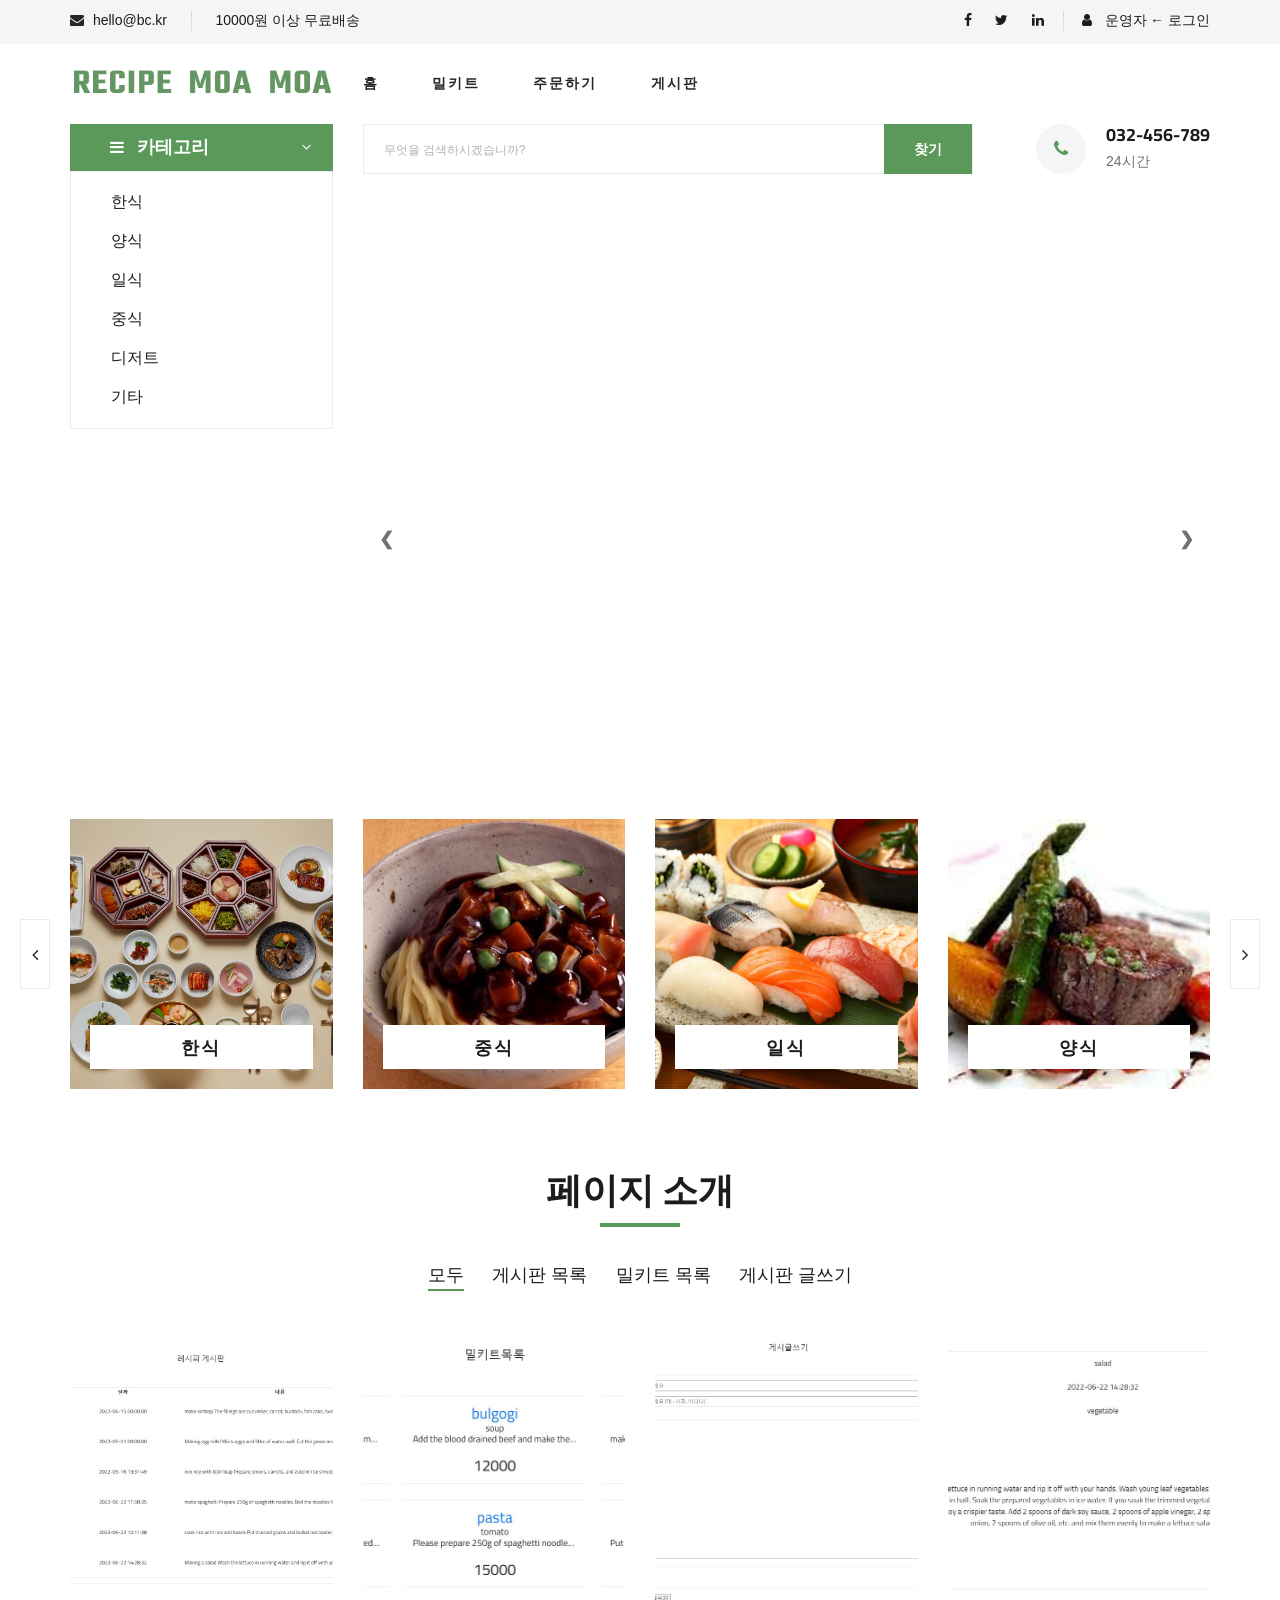
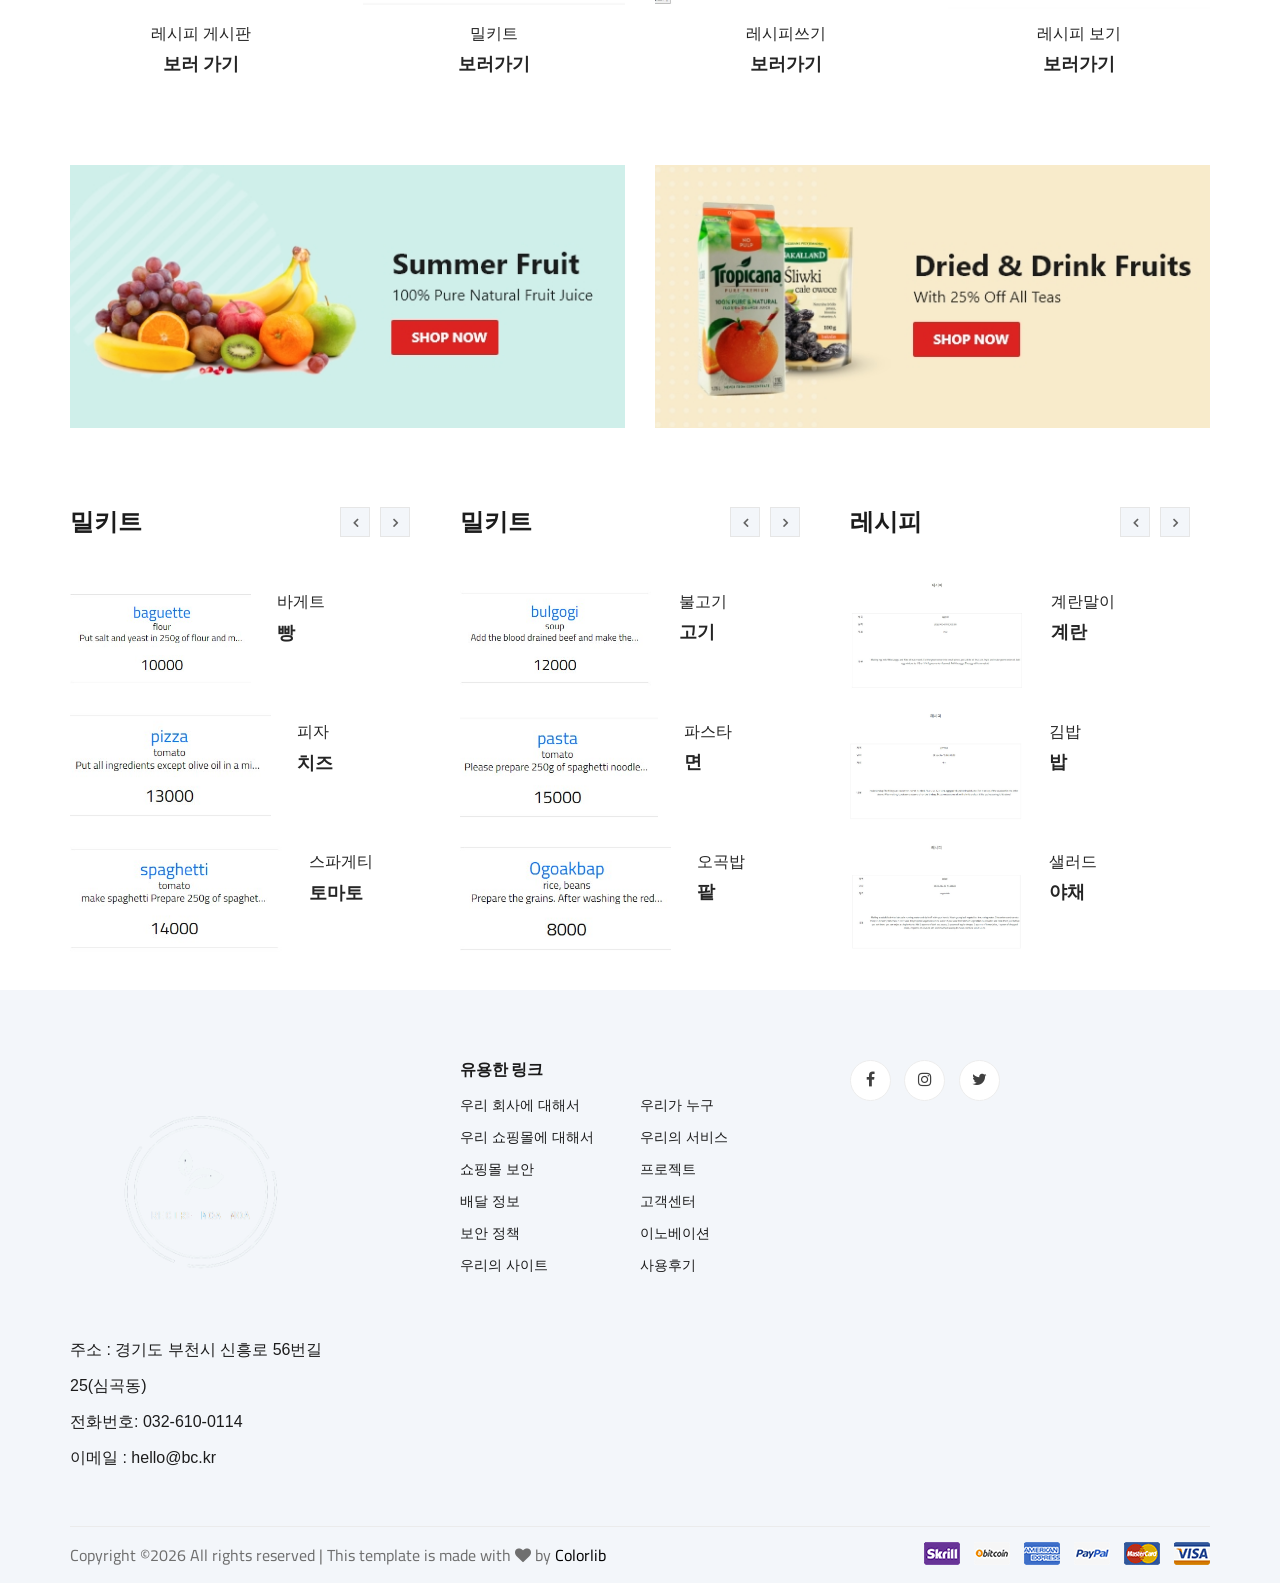
==== jiyeon/Backend/WebContent/moamoa/mainpage/index.html @ 2a03d455 "jiyeon file 기본 파일 올리기" ====
<!DOCTYPE html>
<html lang="zxx">
    <head>
        <meta charset="utf-8">
        <meta name="description" content="Ogani Template">
        <meta name="keywords" content="Ogani, unica, creative, html">
        <meta name="viewport" content="width=device-width, initial-scale=1.0">
        <meta http-equiv="X-UA-Compatible" content="ie=edge">
        <title>RECIPE MOA MOA</title>

        <!-- Google Font -->
        <link
            href="https://fonts.googleapis.com/css2?family=Cairo:wght@200;300;400;600;900&display=swap"
            rel="stylesheet">

        <!-- Css Styles -->
        <link rel="stylesheet" href="../css/bootstrap.min.css" type="text/css">
        <link rel="stylesheet" href="../css/font-awesome.min.css" type="text/css">
        <link rel="stylesheet" href="../css/elegant-icons.css" type="text/css">
        <link rel="stylesheet" href="../css/nice-select.css" type="text/css">
        <link rel="stylesheet" href="../css/jquery-ui.min.css" type="text/css">
        <link rel="stylesheet" href="../css/" type="text/css">
        <link rel="stylesheet" href="../css/slicknav.min.css" type="text/css">
        <link rel="stylesheet" href="../css/style.css" type="text/css">
        <!--로그인 팝업창 관련 css, jquery 코드-->
        <link rel="stylesheet" href="../css/inquire/inquire_style.css" type="text/css">
        <link rel="stylesheet" href="./css/inquire/inquire_default.css" type="text/css">
        <!--로그인 팝업창 div 코드 css 파일-->
        <link rel="stylesheet" href="../css/login_signup/logindiv_default2.css" type="text/css">
        <link rel="stylesheet" href="../css/login_signup/logindiv_style2.css" type="text/css">
        <link rel="stylesheet" href="../css/slide.css">
        <script src="https://code.jquery.com/jquery-3.3.1.min.js"></script>
        <script type>
$(document).ready(function(){
	
	$(".open").on('click',function(){
		$(".popup").show();
		$(".dim").show();
	});
	$(".popup .close").on('click',function(){
		$(this).parent().hide();
		$(".dim").hide();
	});
});
</script>
    </head>

    <body>
        <!-- Page Preloder -->
        <div id="preloder">
            <div class="loader"></div>
        </div>

        <!-- Header Section Begin -->
        <header class="header">
            <div class="header__top">
                <div class="container">
                    <div class="row">
                        <div class="col-lg-6 col-md-6">
                            <div class="header__top__left">
                                <ul>
                                    <li>
                                        <i class="fa fa-envelope"></i>
                                        hello@bc.kr</li>
                                    <li>10000원 이상 무료배송</li>
                                </ul>
                            </div>
                        </div>
                        <div class="col-lg-6 col-md-6">
                            <div class="header__top__right">
                                <div class="header__top__right__social">
                                    <a href="#">
                                        <i class="fa fa-facebook"></i>
                                    </a>
                                    <a href="#">
                                        <i class="fa fa-twitter"></i>
                                    </a>
                                    <a href="#">
                                        <i class="fa fa-linkedin"></i>
                                    </a>
                                </div>
                                <div class="header__top__right__auth" class="open">
                                    <a href="#a" class="open">
                                        <i class="fa fa-user"></i>
                                        </a>
                                </div>
                                <div class="header__top__right__auth">
                                    <a href="#a" class="open">
                                        </a>
                                </div>
                                <div class="header__top__right__auth">
                                    <a href="#a" class="open">
                                        운영자</a>
                                </div>
                                <div class="header__top__right__auth">
                                    <a>
                                        ← 로그인</a> <!--이민영- 로그인하는 곳인 것을 알 수 있게 화살표 추가-->
                                </div>
                                
                            </div>
                        </div>
                    </div>
                </div>
            </div>

            <!--이민영: 로그인 팝업창 div 코드 작성-->
            <div class="popup">
                <body>
                    <section class="login">
                      <h2>운영자 접속</h2>
                        <br>
                        <h5>운영자로 접속하시겠습니까?</h5>
                        <br>
                        <li><button onclick="location.href='../jsp/contract.jsp';">운영자 접속</button></li>
                      </div>
                    </section>
                  </body>
            </div>
            <div class="dim"></div>

					<!--<ul>
                        <li><input type="text" placeholder="아이디" title="아이디입력"></li>
                        <li><input type="password" placeholder="비밀번호" title="비밀번호입력"></li>
                        <li><input type="checkbox" id="chk_id"><label for="chk_id">아이디저장</label></li>
                        <li><button>로그인</button></li>
                      </ul>
                      <div>
                        <ul>
						<li><a href="">회원가입</a></li>
                        <li><a href="">아이디 찾기</a></li>
                        <li><a href="">비밀번호 찾기</a></li> -->
				<!--  <li><a href="../jsp/contract.jsp" style="font-size: 20px; ">관리자 접속</a></li> -->
				<!-- <input type="button" value="관리자접속" onClick="'location.href='../jsp/contract.jsp'"/> -->
				<!--  <a href="">비회원 주문조회</a> -->
				
            <div class="container">
                <div class="row">
                    <div class="col-lg-3">
                        <div class="header__logo">
                            <a href=""><img src="../img/logo2.png" alt="" height="50px" width="500px"></a>
                        </div>
                    </div>
                    <div class="col-lg-6">
                        <nav class="header__menu">
                            <ul>
                                <li class="active">
                                    <a href="../mainpage/index.html">홈</a>
                                </li>
                                <li>
                                    <!-- <a href="../indcompage/shop_grid.html">밀키트</a> -->
                                    <a href="../jsp/products.jsp">밀키트</a>
                                </li>
                                <li>
                                    <!-- <a href="../indcompage/order.html">주문하기</a> -->
                                    <a href="../jsp/cart.jsp">주문하기</a>
                                </li>
                                <li>
                                    <a href="../jsp/post_list.jsp">게시판</a>
                                    <ul class="header__menu__dropdown">
                                        <li>
                                            <a href="../jsp/post_list.jsp">레시피</a>
                                        </li>
                                    </ul>
                                </li>
                              </ul>
                                <!--<li>
                                    <a href="../indcompage/milkit_post_list.html">게시판</a>
                                    <ul class="header__menu__dropdown">
                                        <li>
                                            <a href="../indcompage/milkit_post_list.html">레시피</a>
                                        </li>
                                        <li>
                                            <a href="../indcompage/milkitX_post_list.html">자유</a>
                                        </li>
                                        <li>
                                            <a href="../indcompage/talk_list.html">토크</a>
                                        </li>
                                    </ul>
                                </li>
							<li>
                                    <a href="../indpage/inquire.html">고객센터</a>
                                </li> -->
                           
                        </nav>
                    </div>
                    <div class="col-lg-3">
                        <!-- <div class="header__cart">
                            <ul>
                                <li>
                                    <a href="#">
                                        <i class="fa fa-heart"></i>
                                        <span>1</span></a>
                                </li>
                                <li>
                                    <a href="../indcompage/order.html">
                                        <i class="fa fa-shopping-bag"></i>
                                        <span>3</span></a>
                                </li>
                            </ul>
                            <div class="header__cart__price">총 주문가격 :
                                <span>15000원</span></div>
                        </div> -->
                    </div>
                </div>
                <div class="humberger__open">
                    <i class="fa fa-bars"></i>
                </div>
            </div>
        </header>
        <!-- Header Section End -->

        <!-- Hero Section Begin -->
        <section class="hero">
            <div class="container">
                <div class="row">
                    <div class="col-lg-3">
                        <div class="hero__categories">
                            <div class="hero__categories__all">
                                <i class="fa fa-bars"></i>
                                <span>카테고리</span>
                            </div>
                            <ul>
                                <li>
                                    <a href="../jsp/category.jsp?category_name=korean_food">한식</a>
                                </li>
                                <li>
                                    <a href="../jsp/category.jsp?category_name=western_food">양식</a>
                                </li>
                                <li>
                                    <a href="../jsp/category.jsp?category_name=japanese_food">일식</a>
                                </li>
                                <li>
                                    <a href="../jsp/category.jsp?category_name=chinese_food">중식</a>
                                </li>
                                <li>
                                    <a href="../jsp/category.jsp?category_name=dessert">디저트</a>
                                </li>
                                <li>
                                    <a href="../jsp/category.jsp?category_name=etc">기타</a>
                                </li>
                            </ul>
                        </div>
                    </div>
                    <div class="col-lg-9">
                        <div class="hero__search">
                            <div class="hero__search__form">
                                <form action="../jsp/search.jsp">
                                    <input type="text" name="search_keyword" placeholder="무엇을 검색하시겠습니까?">
                                    <button type="submit" class="site-btn">찾기</button>
                                </form>
                            </div>
                            <div class="hero__search__phone">
                                <div class="hero__search__phone__icon">
                                    <i class="fa fa-phone"></i>
                                </div>
                                <div class="hero__search__phone__text">
                                    <h5>032-456-789</h5>
                                    <span>24시간</span>
                                </div>
                            </div>
                        </div>
                            <div class="slideshow-container">

                                <div class="mySlideDiv fade active">
                                    <img src="../img/banner/banner_ad_1.jpg" alt="">
                                </div>

                                <div class="mySlideDiv fade">
                                    <img src="../img/banner/banner_ad_2.jpg" alt="">
                                </div>

                                <div class="mySlideDiv fade">
                                    <img src="../img/banner/banner_ad_3.jpg" alt="">
                                </div>

                                <a class="prev" onclick="prevSlide()">&#10094;</a>
                                <a class="next" onclick="nextSlide()">&#10095;</a>
                            </div>
                                <!-- <div class="hero__item set-bg" data-setbg="../img/hero/banner.jpg">
                                    <div class="hero__text">
                                        <span>신선한 밀키트</span>
                                        <h2>재료
                                            <br/>100% 유기농</h2>
                                        <p>배달 가능</p>
                                        <a href="#" class="primary-btn">지금 주문하기</a>
                                    </div>  -->
                        </div>
                    </div>
                </div>
            </div>
        </section>
        <!-- Hero Section End -->

        <!-- Categories Section Begin -->
        <section class="categories">
            <div class="container">
                <div class="row">
                    <div class="categories__slider owl-carousel">
                        <div class="col-lg-3">
                            <div class="categories__item set-bg" data-setbg="../img/categories/cat-1.jpg">
                                <h5>
                                    <a href="../jsp/category.jsp?category_name=korean_food">한식</a>
                                </h5>
                            </div>
                        </div>
                        <div class="col-lg-3">
                            <div class="categories__item set-bg" data-setbg="../img/categories/cat-2.jpg">
                                <h5>
                                    <a href="../jsp/category.jsp?category_name=chinese_food">중식</a>
                                </h5>
                            </div>
                        </div>
                        <div class="col-lg-3">
                            <div class="categories__item set-bg" data-setbg="../img/categories/cat-3.jpg">
                                <h5>
                                    <a href="../jsp/category.jsp?category_name=japanese_food">일식</a>
                                </h5>
                            </div>
                        </div>
                        <div class="col-lg-3">
                            <div class="categories__item set-bg" data-setbg="../img/categories/cat-4.jpg">
                                <h5>
                                    <a href="../jsp/category.jsp?category_name=western_food">양식</a>
                                </h5>
                            </div>
                        </div>
                        <div class="col-lg-3">
                            <div class="categories__item set-bg" data-setbg="../img/categories/cat-5.jpg">
                                <h5>
                                    <a href="../jsp/category.jsp?category_name=dessert">디저트</a>
                                </h5>
                            </div>
                        </div>
                    </div>
                </div>
            </div>
        </section>
        <!-- Categories Section End -->

        <!-- Featured Section Begin -->
        <section class="featured spad">
            <div class="container">
                <div class="row">
                    <div class="col-lg-12">
                        <div class="section-title">
                            <h2>페이지 소개</h2>
                        </div>
                        <div class="featured__controls">
                            <ul>
                                <li class="active" data-filter="*">모두</li>
                                <li data-filter=".korean">게시판 목록</li>
                                <li data-filter=".western">밀키트 목록</li>
                                <li data-filter=".chinese">게시판 글쓰기</li>
                                <!-- <li data-filter=".japanese">일식</li>
                                <li data-filter=".dessert">디저트</li> -->
                            </ul>
                        </div>
                    </div>
                </div>
                <div class="row featured__filter">
                    <div class="col-lg-3 col-md-4 col-sm-6 mix korean">
                        <div class="featured__item">
                            <div class="featured__item__pic set-bg" data-setbg="../img/featured/pd-1.jpg">
                                <ul class="featured__item__pic__hover">
                                    <li>
                                        <a href="../jsp/post_list.jsp">
                                            <i class="fa fa-heart"></i>
                                        </a>
                                    </li>
                                    <!-- <li>
                                        <a href="#">
                                            <i class="fa fa-retweet"></i>
                                        </a>
                                    </li>
                                    <li>
                                        <a href="#">
                                            <i class="fa fa-shopping-cart"></i>
                                        </a>
                                    </li> -->
                                </ul>
                            </div>
                            <div class="featured__item__text">
                                <h6>
                                    <a href="../jsp/post_list.jsp">레시피 게시판</a>
                                </h6>
                                <h5>보러 가기</h5>
                            </div>
                        </div>
                    </div>
                    <div class="col-lg-3 col-md-4 col-sm-6 mix western">
                        <div class="featured__item">
                            <div class="featured__item__pic set-bg" data-setbg="../img/featured/pd-2.jpg">
                                <ul class="featured__item__pic__hover">
                                    <li>
                                        <a href="../jsp/products.jsp">
                                            <i class="fa fa-heart"></i>
                                        </a>
                                    </li>
                                    <!-- <li>
                                        <a href="#">
                                            <i class="fa fa-retweet"></i>
                                        </a>
                                    </li>
                                    <li>
                                        <a href="#">
                                            <i class="fa fa-shopping-cart"></i>
                                        </a>
                                    </li> -->
                                </ul>
                            </div>
                            <div class="featured__item__text">
                                <h6>
                                    <a href="../jsp/products.jsp">밀키트</a>
                                </h6>
                                <h5>보러가기</h5>
                            </div>
                        </div>
                    </div>
<!--                     <div class="col-lg-3 col-md-4 col-sm-6 mix dessert">
                        <div class="featured__item">
                            <div class="featured__item__pic set-bg" data-setbg="../img/featured/pd-3.jpg">
                                <ul class="featured__item__pic__hover">
                                    <li>
                                        <a href="#">
                                            <i class="fa fa-heart"></i>
                                        </a>
                                    </li>
                                    <li>
                                        <a href="#">
                                            <i class="fa fa-retweet"></i>
                                        </a>
                                    </li>
                                    <li>
                                        <a href="#">
                                            <i class="fa fa-shopping-cart"></i>
                                        </a>
                                    </li>
                                </ul>
                            </div>
                            <div class="featured__item__text">
                                <h6>
                                    <a href="#">피치레몬에이드</a>
                                </h6>
                                <h5>3500원</h5>
                            </div>
                        </div>
                    </div> -->
                    <div class="col-lg-3 col-md-4 col-sm-6 mix chinese">
                        <div class="featured__item">
                            <div class="featured__item__pic set-bg" data-setbg="../img/featured/pd-4.jpg">
                                <ul class="featured__item__pic__hover">
                                    <li>
                                        <a href="../indcompage/post_write.html">
                                            <i class="fa fa-heart"></i>
                                        </a>
                                    </li>
                                    <!-- <li>
                                        <a href="#">
                                            <i class="fa fa-retweet"></i>
                                        </a>
                                    </li>
                                    <li>
                                        <a href="#">
                                            <i class="fa fa-shopping-cart"></i>
                                        </a>
                                    </li> -->
                                </ul>
                            </div>
                            <div class="featured__item__text">
                                <h6>
                                    <a href="../indcompage/post_write.html">레시피쓰기</a>
                                </h6>
                                <h5>보러가기</h5>
                            </div>
                        </div>
                    </div>
                    <!-- <div class="col-lg-3 col-md-4 col-sm-6 mix chinese">
                        <div class="featured__item">
                            <div class="featured__item__pic set-bg" data-setbg="../img/featured/pd-5.jpg">
                                <ul class="featured__item__pic__hover">
                                    <li>
                                        <a href="#">
                                            <i class="fa fa-heart"></i>
                                        </a>
                                    </li>
                                    <li>
                                        <a href="#">
                                            <i class="fa fa-retweet"></i>
                                        </a>
                                    </li>
                                    <li>
                                        <a href="#">
                                            <i class="fa fa-shopping-cart"></i>
                                        </a>
                                    </li>
                                </ul>
                            </div>
                            <div class="featured__item__text">
                                <h6>
                                    <a href="#">짜장면</a>
                                </h6>
                                <h5>4000원</h5>
                            </div>
                        </div>
                    </div> -->
                    <!-- <div class="col-lg-3 col-md-4 col-sm-6 mix japanese">
                        <div class="featured__item">
                            <div class="featured__item__pic set-bg" data-setbg="../img/featured/pd-6.jpg">
                                <ul class="featured__item__pic__hover">
                                    <li>
                                        <a href="#">
                                            <i class="fa fa-heart"></i>
                                        </a>
                                    </li>
                                    <li>
                                        <a href="#">
                                            <i class="fa fa-retweet"></i>
                                        </a>
                                    </li>
                                    <li>
                                        <a href="#">
                                            <i class="fa fa-shopping-cart"></i>
                                        </a>
                                    </li>
                                </ul>
                            </div>
                            <div class="featured__item__text">
                                <h6>
                                    <a href="#">연어초밥</a>
                                </h6>
                                <h5>7000원</h5>
                            </div>
                        </div>
                    </div> -->
                    <div class="col-lg-3 col-md-4 col-sm-6 mix korean">
                        <div class="featured__item">
                            <div class="featured__item__pic set-bg" data-setbg="../img/featured/pd-7.jpg">
                                <ul class="featured__item__pic__hover">
                                    <li>
                                        <a href="../jsp/post_list.jsp">
                                            <i class="fa fa-heart"></i>
                                        </a>
                                    </li>
                                    <!-- <li>
                                        <a href="#">
                                            <i class="fa fa-retweet"></i>
                                        </a>
                                    </li>
                                    <li>
                                        <a href="#">
                                            <i class="fa fa-shopping-cart"></i>
                                        </a>
                                    </li> -->
                                </ul>
                            </div>
                            <div class="featured__item__text">
                                <h6>
                                    <a href="../jsp/post_list.jsp">레시피 보기</a>
                                </h6>
                                <h5>보러가기</h5>
                            </div>
                        </div>
                    </div>
                    <!-- <div class="col-lg-3 col-md-4 col-sm-6 mix dessert">
                        <div class="featured__item">
                            <div class="featured__item__pic set-bg" data-setbg="../img/featured/pd-8.jpg">
                                <ul class="featured__item__pic__hover">
                                    <li>
                                        <a href="#">
                                            <i class="fa fa-heart"></i>
                                        </a>
                                    </li>
                                    <li>
                                        <a href="#">
                                            <i class="fa fa-retweet"></i>
                                        </a>
                                    </li>
                                    <li>
                                        <a href="#">
                                            <i class="fa fa-shopping-cart"></i>
                                        </a>
                                    </li>
                                </ul>
                            </div>
                            <div class="featured__item__text">
                                <h6>
                                    <a href="#">체리콬</a>
                                </h6>
                                <h5>3500원</h5>
                            </div>
                        </div>
                    </div> -->
                </div>
            </div>
        </section>
        <!-- Featured Section End -->

        <!-- Banner Begin -->
        <div class="banner">
            <div class="container">
                <div class="row">
                    <div class="col-lg-6 col-md-6 col-sm-6">
                        <div class="banner__pic">
                            <img src="../img/banner/banner-1.jpg" alt="">
                        </div>
                    </div>
                    <div class="col-lg-6 col-md-6 col-sm-6">
                        <div class="banner__pic">
                            <img src="../img/banner/banner-2.jpg" alt="">
                        </div>
                    </div>
                </div>
            </div>
        </div>
        <!-- Banner End -->

        <!-- Latest Product Section Begin -->
        <section class="latest-product spad">
            <div class="container">
                <div class="row">
                    <div class="col-lg-4 col-md-6">
                        <div class="latest-product__text">
                            <h4>밀키트</h4>
                            <div class="latest-product__slider owl-carousel">
                                <div class="latest-prdouct__slider__item">
                                    <a href="../jsp/products.jsp" class="latest-product__item">
                                        <div class="latest-product__item__pic">
                                            <img src="../img/home_img/baguette.jpg" alt="">
                                        </div>
                                        <div class="latest-product__item__text">
                                            <h6>바게트</h6>
                                            <span>빵</span>
                                        </div>
                                    </a>
                                    <a href="../jsp/products.jsp" class="latest-product__item">
                                        <div class="latest-product__item__pic">
                                            <img src="../img/home_img/pizza.jpg" alt="">
                                        </div>
                                        <div class="latest-product__item__text">
                                            <h6>피자</h6>
                                            <span>치즈</span>
                                        </div>
                                    </a>
                                    <a href="../jsp/products.jsp" class="latest-product__item">
                                        <div class="latest-product__item__pic">
                                            <img src="../img/home_img/spaghetti.jpg" alt="">
                                        </div>
                                        <div class="latest-product__item__text">
                                            <h6>스파게티</h6>
                                            <span>토마토</span>
                                        </div>
                                    </a>
                                </div>
                                <div class="latest-prdouct__slider__item">
                                    <a href="../jsp/products.jsp" class="latest-product__item">
                                        <div class="latest-product__item__pic">
                                            <img src="../img/home_img/baguette.jpg" alt="">
                                        </div>
                                        <div class="latest-product__item__text">
                                            <h6>바게트</h6>
                                            <span>빵</span>
                                        </div>
                                    </a>
                                    <a href="../jsp/products.jsp" class="latest-product__item">
                                        <div class="latest-product__item__pic">
                                            <img src="../img/home_img/pizza.jpg" alt="">
                                        </div>
                                        <div class="latest-product__item__text">
                                            <h6>피자</h6>
                                            <span>치즈</span>
                                        </div>
                                    </a>
                                    <a href="../jsp/products.jsp" class="latest-product__item">
                                        <div class="latest-product__item__pic">
                                            <img src="../img/home_img/spaghetti.jpg" alt="">
                                        </div>
                                        <div class="latest-product__item__text">
                                            <h6>스파게티</h6>
                                            <span>토마토</span>
                                        </div>
                                    </a>
                                </div>
                            </div>
                        </div>
                    </div>
                    <div class="col-lg-4 col-md-6">
                        <div class="latest-product__text">
                            <h4>밀키트</h4>
                            <div class="latest-product__slider owl-carousel">
                                <div class="latest-prdouct__slider__item">
                                    <a href="../jsp/products.jsp" class="latest-product__item">
                                        <div class="latest-product__item__pic">
                                            <img src="../img/home_img/bulgogi.jpg" alt="">
                                        </div>
                                        <div class="latest-product__item__text">
                                            <h6>불고기</h6>
                                            <span>고기</span>
                                        </div>
                                    </a>
                                    <a href="../jsp/products.jsp" class="latest-product__item">
                                        <div class="latest-product__item__pic">
                                            <img src="../img/home_img/pasta.jpg" alt="">
                                        </div>
                                        <div class="latest-product__item__text">
                                            <h6>파스타</h6>
                                            <span>면</span>
                                        </div>
                                    </a>
                                    <a href="../jsp/products.jsp" class="latest-product__item">
                                        <div class="latest-product__item__pic">
                                            <img src="../img/home_img/ogoakbap.jpg" alt="">
                                        </div>
                                        <div class="latest-product__item__text">
                                            <h6>오곡밥</h6>
                                            <span>팥</span>
                                        </div>
                                    </a>
                                </div>
                                <div class="latest-prdouct__slider__item">
                                    <a href="../jsp/products.jsp" class="latest-product__item">
                                        <div class="latest-product__item__pic">
                                            <img src="../img/home_img/bulgogi.jpg" alt="">
                                        </div>
                                        <div class="latest-product__item__text">
                                            <h6>불고기</h6>
                                            <span>고기</span>
                                        </div>
                                    </a>
                                    <a href="../jsp/products.jsp" class="latest-product__item">
                                        <div class="latest-product__item__pic">
                                            <img src="../img/home_img/pasta.jpg" alt="">
                                        </div>
                                        <div class="latest-product__item__text">
                                            <h6>파스타</h6>
                                            <span>면</span>
                                        </div>
                                    </a>
                                    <a href="../jsp/products.jsp" class="latest-product__item">
                                        <div class="latest-product__item__pic">
                                            <img src="../img/home_img/ogoakbap.jpg" alt="">
                                        </div>
                                        <div class="latest-product__item__text">
                                            <h6>오곡밥</h6>
                                            <span>팥</span>
                                        </div>
                                    </a>
                                </div>
                            </div>
                        </div>
                    </div>
                    <div class="col-lg-4 col-md-6">
                        <div class="latest-product__text">
                            <h4>레시피</h4>
                            <div class="latest-product__slider owl-carousel">
                                <div class="latest-prdouct__slider__item">
                                    <a href="../jsp/post_list.jsp" class="latest-product__item">
                                        <div class="latest-product__item__pic">
                                            <img src="../img/home_img/eggroll.jpg" alt="">
                                        </div>
                                        <div class="latest-product__item__text">
                                            <h6>계란말이</h6>
                                            <span>계란</span>
                                        </div>
                                    </a>
                                    <a href="../jsp/post_list.jsp" class="latest-product__item">
                                        <div class="latest-product__item__pic">
                                            <img src="../img/home_img/gimbap.jpg" alt="">
                                        </div>
                                        <div class="latest-product__item__text">
                                            <h6>김밥</h6>
                                            <span>밥</span>
                                        </div>
                                    </a>
                                    <a href="../jsp/post_list.jsp" class="latest-product__item">
                                        <div class="latest-product__item__pic">
                                            <img src="../img/home_img/salad.jpg" alt="">
                                        </div>
                                        <div class="latest-product__item__text">
                                            <h6>샐러드</h6>
                                            <span>야채</span>
                                        </div>
                                    </a>
                                </div>
                                <div class="latest-prdouct__slider__item">
                                    <a href="../jsp/post_list.jsp" class="latest-product__item">
                                        <div class="latest-product__item__pic">
                                            <img src="../img/home_img/eggroll.jpg" alt="">
                                        </div>
                                        <div class="latest-product__item__text">
                                            <h6>계란말이</h6>
                                            <span>계란</span>
                                        </div>
                                    </a>
                                    <a href="../jsp/post_list.jsp" class="latest-product__item">
                                        <div class="latest-product__item__pic">
                                            <img src="../img/home_img/gimbap.jpg" alt="">
                                        </div>
                                        <div class="latest-product__item__text">
                                            <h6>김밥</h6>
                                            <span>밥</span>
                                        </div>
                                    </a>
                                    <a href="../jsp/post_list.jsp" class="latest-product__item">
                                        <div class="latest-product__item__pic">
                                            <img src="../img/home_img/salad.jpg" alt="">
                                        </div>
                                        <div class="latest-product__item__text">
                                            <h6>샐러드</h6>
                                            <span>야채</span>
                                        </div>
                                    </a>
                                </div>
                            </div>
                        </div>
                    </div>
                </div>
            </div>
            <br>
        </section>
        <!-- Latest Product Section End -->

        <!-- Blog Section Begin -->
        <!-- <section class="from-blog spad">
            <div class="container">
                <div class="row">
                    <div class="col-lg-12">
                        <div class="section-title from-blog__title">
                            <h2>게시판</h2>
                        </div>
                    </div>
                </div>
                <div class="row">
                    <div class="col-lg-4 col-md-4 col-sm-6">
                        <div class="blog__item">
                            <div class="blog__item__pic">
                                <img src="../img/blog/blog-1.jpg" alt="">
                            </div>
                            <div class="blog__item__text">
                                <ul>
                                    <li>
                                        <i class="fa fa-calendar-o"></i>
                                       2022-03-12</li>
                                    <li>
                                        <i class="fa fa-comment-o"></i>
                                        5</li>
                                </ul>
                                <h5>
                                    <a href="#">전복죽</a>
                                </h5>
                                <p>전복죽 레시피
                                </p>
                            </div>
                        </div>
                    </div>
                    <div class="col-lg-4 col-md-4 col-sm-6">
                        <div class="blog__item">
                            <div class="blog__item__pic">
                                <img src="../img/blog/blog-2.jpg" alt="">
                            </div>
                            <div class="blog__item__text">
                                <ul>
                                    <li>
                                        <i class="fa fa-calendar-o"></i>
                                        2022-03-12</li>
                                    <li>
                                        <i class="fa fa-comment-o"></i>
                                        5</li>
                                </ul>
                                <h5>
                                    <a href="#">피자</a>
                                </h5>
                                <p>피자 레시피
                                </p>
                            </div>
                        </div>
                    </div>
                    <div class="col-lg-4 col-md-4 col-sm-6">
                        <div class="blog__item">
                            <div class="blog__item__pic">
                                <img src="../img/blog/blog-3.jpg" alt="">
                            </div>
                            <div class="blog__item__text">
                                <ul>
                                    <li>
                                        <i class="fa fa-calendar-o"></i>
                                        2022-03-12</li>
                                    <li>
                                        <i class="fa fa-comment-o"></i>
                                        5</li>
                                </ul>
                                <h5>
                                    <a href="#">제육볶음</a>
                                </h5>
                                <p>제육볶음 레시피
                                </p>
                            </div>
                        </div>
                    </div>
                </div>
            </div>
        </section> -->
        <!-- Blog Section End -->

        <!-- Footer Section Begin -->
        <footer class="footer spad">
            <div class="container">
                <div class="row">
                    <div class="col-lg-3 col-md-6 col-sm-6">
                        <div class="footer__about">
                            <div class="footer__about__logo">
                                <a href=""><img src="../img/logo.png" alt=""></a>
                            </div>
                            <ul>
                                <li>주소 : 경기도 부천시 신흥로 56번길 25(심곡동)</li>
                                <li>전화번호: 032-610-0114</li>
                                <li>이메일 : hello@bc.kr</li>
                            </ul>
                        </div>
                    </div>
                    <div class="col-lg-4 col-md-6 col-sm-6 offset-lg-1">
                        <div class="footer__widget">
                            <h6>유용한 링크</h6>
                            <ul>
                                <li>
                                    <a href="#">우리 회사에 대해서</a>
                                </li>
                                <li>
                                    <a href="#">우리 쇼핑몰에 대해서</a>
                                </li>
                                <li>
                                    <a href="#">쇼핑몰 보안</a>
                                </li>
                                <li>
                                    <a href="#">배달 정보</a>
                                </li>
                                <li>
                                    <a href="#">보안 정책</a>
                                </li>
                                <li>
                                    <a href="#">우리의 사이트</a>
                                </li>
                            </ul>
                            <ul>
                                <li>
                                    <a href="#">우리가 누구</a>
                                </li>
                                <li>
                                    <a href="#">우리의 서비스</a>
                                </li>
                                <li>
                                    <a href="#">프로젝트</a>
                                </li>
                                <li>
                                    <a href="#">고객센터</a>
                                </li>
                                <li>
                                    <a href="#">이노베이션</a>
                                </li>
                                <li>
                                    <a href="#">사용후기</a>
                                </li>
                            </ul>
                        </div>
                    </div>
                    <div class="col-lg-4 col-md-12">
                        <div class="footer__widget">
                            <div class="footer__widget__social">
                                <a href="#">
                                    <i class="fa fa-facebook"></i>
                                </a>
                                <a href="#">
                                    <i class="fa fa-instagram"></i>
                                </a>
                                <a href="#">
                                    <i class="fa fa-twitter"></i>
                                </a>
                            </div>
                        </div>
                    </div>
                </div>
                <div class="row">
                    <div class="col-lg-12">
                        <div class="footer__copyright">
                            <div class="footer__copyright__text">
                                <p>
                                    <!-- Link back to Colorlib can't be removed. Template is licensed under CC BY
                                    3.0. -->
                                    Copyright &copy;<script>
                                        document.write(new Date().getFullYear());
                                    </script>
                                    All rights reserved | This template is made with
                                    <i class="fa fa-heart" aria-hidden="true"></i>
                                    by
                                    <a href="https://colorlib.com" target="_blank">Colorlib</a>
                                    <!-- Link back to Colorlib can't be removed. Template is licensed under CC BY
                                    3.0. -->
                                </p>
                            </div>
                            <div class="footer__copyright__payment"><img src="../img/payment-item.png" alt=""></div>
                        </div>
                    </div>
                </div>
            </div>
        </footer>
        <!-- Footer Section End -->

        <!-- Js Plugins -->
        <script src="https://ajax.googleapis.com/ajax/libs/jquery/3.4.1/jquery.min.js"></script>
        <script src="https://ajax.googleapis.com/ajax/libs/jquery/3.4.1/jquery.js"></script>    
        <script src="../js/bootstrap.min.js"></script>
        <script src="../js/jquery.nice-select.min.js"></script>
        <script src="../js/jquery-ui.min.js"></script>
        <script src="../js/jquery.slicknav.js"></script>
        <script src="../js/mixitup.min.js"></script>
        <script src="../js/owl.carousel.min.js"></script>
        <script src="../js/main.js"></script>
        <script src="../js/slide.js"></script>
        <script src="https://code.jquery.com/jquery-3.3.1.min.js"></script>
        <script>
            $(document).ready(function(){
                
                $(".open").on('click',function(){
                    $(".popup").show();
                    $(".dim").show();
                });
                $(".popup .close").on('click',function(){
                    $(this).parent().hide();
                    $(".dim").hide();
                });
            });
        </script>
    </body>

</html>
---- jiyeon/Backend/WebContent/moamoa/css/elegant-icons.css ----
@font-face {
    font-family: 'ElegantIcons';
    src: url("../fonts/ElegantIcons.eot");
    src: url("../fonts/ElegantIcons.eot?#iefix") format('embedded-opentype'), url("../fonts/ElegantIcons.woff") format('woff'), url("../fonts/ElegantIcons.ttf") format('truetype'), url("../fonts/ElegantIcons.svg#ElegantIcons") format('svg');
    font-weight: normal;
    font-style: normal;
}

/* Use the following CSS code if you want to use data attributes for inserting your icons */
[data-icon]:before {
    font-family: 'ElegantIcons';
    content: attr(data-icon);
    speak: none;
    font-weight: normal;
    font-variant: normal;
    text-transform: none;
    line-height: 1;
    -webkit-font-smoothing: antialiased;
    -moz-osx-font-smoothing: grayscale;
}

/* Use the following CSS code if you want to have a class per icon */
/*
Instead of a list of all class selectors,
you can use the generic selector below, but it's slower:
[class*="your-class-prefix"] {
*/
.arrow-up-down,
.arrow_back,
.arrow_carrot-2down,
.arrow_carrot-2down_alt2,
.arrow_carrot-2dwnn_alt,
.arrow_carrot-2left,
.arrow_carrot-2left_alt,
.arrow_carrot-2left_alt2,
.arrow_carrot-2right,
.arrow_carrot-2right_alt,
.arrow_carrot-2right_alt2,
.arrow_carrot-2up,
.arrow_carrot-2up_alt,
.arrow_carrot-2up_alt2,
.arrow_carrot-down,
.arrow_carrot-down_alt,
.arrow_carrot-down_alt2,
.arrow_carrot-left,
.arrow_carrot-left_alt,
.arrow_carrot-left_alt2,
.arrow_carrot-right,
.arrow_carrot-right_alt,
.arrow_carrot-right_alt2,
.arrow_carrot-up,
.arrow_carrot-up_alt2,
.arrow_carrot_up_alt,
.arrow_condense,
.arrow_condense_alt,
.arrow_down,
.arrow_down_alt,
.arrow_expand,
.arrow_expand_alt,
.arrow_expand_alt2,
.arrow_expand_alt3,
.arrow_left,
.arrow_left-down,
.arrow_left-down_alt,
.arrow_left-right,
.arrow_left-right_alt,
.arrow_left-up,
.arrow_left-up_alt,
.arrow_left_alt,
.arrow_move,
.arrow_right,
.arrow_right-down,
.arrow_right-down_alt,
.arrow_right-up,
.arrow_right-up_alt,
.arrow_right_alt,
.arrow_triangle-down,
.arrow_triangle-down_alt,
.arrow_triangle-down_alt2,
.arrow_triangle-left,
.arrow_triangle-left_alt,
.arrow_triangle-left_alt2,
.arrow_triangle-right,
.arrow_triangle-right_alt,
.arrow_triangle-right_alt2,
.arrow_triangle-up,
.arrow_triangle-up_alt,
.arrow_triangle-up_alt2,
.arrow_up,
.arrow_up-down_alt,
.arrow_up_alt,
.icon_adjust-horiz,
.icon_adjust-vert,
.icon_archive,
.icon_archive_alt,
.icon_bag,
.icon_bag_alt,
.icon_balance,
.icon_blocked,
.icon_book,
.icon_book_alt,
.icon_box-checked,
.icon_box-empty,
.icon_box-selected,
.icon_briefcase,
.icon_briefcase_alt,
.icon_building,
.icon_building_alt,
.icon_calculator_alt,
.icon_calendar,
.icon_calulator,
.icon_camera,
.icon_camera_alt,
.icon_cart,
.icon_cart_alt,
.icon_chat,
.icon_chat_alt,
.icon_check,
.icon_check_alt,
.icon_check_alt2,
.icon_circle-empty,
.icon_circle-slelected,
.icon_clipboard,
.icon_clock,
.icon_clock_alt,
.icon_close,
.icon_close_alt,
.icon_close_alt2,
.icon_cloud,
.icon_cloud-download,
.icon_cloud-download_alt,
.icon_cloud-upload,
.icon_cloud-upload_alt,
.icon_cloud_alt,
.icon_cog,
.icon_cogs,
.icon_comment,
.icon_comment_alt,
.icon_compass,
.icon_compass_alt,
.icon_cone,
.icon_cone_alt,
.icon_contacts,
.icon_contacts_alt,
.icon_creditcard,
.icon_currency,
.icon_currency_alt,
.icon_cursor,
.icon_cursor_alt,
.icon_datareport,
.icon_datareport_alt,
.icon_desktop,
.icon_dislike,
.icon_dislike_alt,
.icon_document,
.icon_document_alt,
.icon_documents,
.icon_documents_alt,
.icon_download,
.icon_drawer,
.icon_drawer_alt,
.icon_drive,
.icon_drive_alt,
.icon_easel,
.icon_easel_alt,
.icon_error-circle,
.icon_error-circle_alt,
.icon_error-oct,
.icon_error-oct_alt,
.icon_error-triangle,
.icon_error-triangle_alt,
.icon_film,
.icon_floppy,
.icon_floppy_alt,
.icon_flowchart,
.icon_flowchart_alt,
.icon_folder,
.icon_folder-add,
.icon_folder-add_alt,
.icon_folder-alt,
.icon_folder-open,
.icon_folder-open_alt,
.icon_folder_download,
.icon_folder_upload,
.icon_genius,
.icon_gift,
.icon_gift_alt,
.icon_globe,
.icon_globe-2,
.icon_globe_alt,
.icon_grid-2x2,
.icon_grid-3x3,
.icon_group,
.icon_headphones,
.icon_heart,
.icon_heart_alt,
.icon_hourglass,
.icon_house,
.icon_house_alt,
.icon_id,
.icon_id-2,
.icon_id-2_alt,
.icon_id_alt,
.icon_image,
.icon_images,
.icon_info,
.icon_info_alt,
.icon_key,
.icon_key_alt,
.icon_laptop,
.icon_lifesaver,
.icon_lightbulb,
.icon_lightbulb_alt,
.icon_like,
.icon_like_alt,
.icon_link,
.icon_link_alt,
.icon_loading,
.icon_lock,
.icon_lock-open,
.icon_lock-open_alt,
.icon_lock_alt,
.icon_mail,
.icon_mail_alt,
.icon_map,
.icon_map_alt,
.icon_menu,
.icon_menu-circle_alt,
.icon_menu-circle_alt2,
.icon_menu-square_alt,
.icon_menu-square_alt2,
.icon_mic,
.icon_mic_alt,
.icon_minus-06,
.icon_minus-box,
.icon_minus_alt,
.icon_minus_alt2,
.icon_mobile,
.icon_mug,
.icon_mug_alt,
.icon_music,
.icon_ol,
.icon_paperclip,
.icon_pause,
.icon_pause_alt,
.icon_pause_alt2,
.icon_pencil,
.icon_pencil-edit,
.icon_pencil-edit_alt,
.icon_pencil_alt,
.icon_pens,
.icon_pens_alt,
.icon_percent,
.icon_percent_alt,
.icon_phone,
.icon_piechart,
.icon_pin,
.icon_pin_alt,
.icon_plus,
.icon_plus-box,
.icon_plus_alt,
.icon_plus_alt2,
.icon_printer,
.icon_printer-alt,
.icon_profile,
.icon_pushpin,
.icon_pushpin_alt,
.icon_puzzle,
.icon_puzzle_alt,
.icon_question,
.icon_question_alt,
.icon_question_alt2,
.icon_quotations,
.icon_quotations_alt,
.icon_quotations_alt2,
.icon_refresh,
.icon_ribbon,
.icon_ribbon_alt,
.icon_rook,
.icon_search,
.icon_search-2,
.icon_search_alt,
.icon_shield,
.icon_shield_alt,
.icon_star,
.icon_star-half,
.icon_star-half_alt,
.icon_star_alt,
.icon_stop,
.icon_stop_alt,
.icon_stop_alt2,
.icon_table,
.icon_tablet,
.icon_tag,
.icon_tag_alt,
.icon_tags,
.icon_tags_alt,
.icon_target,
.icon_tool,
.icon_toolbox,
.icon_toolbox_alt,
.icon_tools,
.icon_trash,
.icon_trash_alt,
.icon_ul,
.icon_upload,
.icon_vol-mute,
.icon_vol-mute_alt,
.icon_volume-high,
.icon_volume-high_alt,
.icon_volume-low,
.icon_volume-low_alt,
.icon_wallet,
.icon_wallet_alt,
.icon_zoom-in,
.icon_zoom-in_alt,
.icon_zoom-out,
.icon_zoom-out_alt,
.social_blogger,
.social_blogger_circle,
.social_blogger_square,
.social_delicious,
.social_delicious_circle,
.social_delicious_square,
.social_deviantart,
.social_deviantart_circle,
.social_deviantart_square,
.social_dribbble,
.social_dribbble_circle,
.social_dribbble_square,
.social_facebook,
.social_facebook_circle,
.social_facebook_square,
.social_flickr,
.social_flickr_circle,
.social_flickr_square,
.social_googledrive,
.social_googledrive_alt2,
.social_googledrive_square,
.social_googleplus,
.social_googleplus_circle,
.social_googleplus_square,
.social_instagram,
.social_instagram_circle,
.social_instagram_square,
.social_linkedin,
.social_linkedin_circle,
.social_linkedin_square,
.social_myspace,
.social_myspace_circle,
.social_myspace_square,
.social_picassa,
.social_picassa_circle,
.social_picassa_square,
.social_pinterest,
.social_pinterest_circle,
.social_pinterest_square,
.social_rss,
.social_rss_circle,
.social_rss_square,
.social_share,
.social_share_circle,
.social_share_square,
.social_skype,
.social_skype_circle,
.social_skype_square,
.social_spotify,
.social_spotify_circle,
.social_spotify_square,
.social_stumbleupon_circle,
.social_stumbleupon_square,
.social_tumbleupon,
.social_tumblr,
.social_tumblr_circle,
.social_tumblr_square,
.social_twitter,
.social_twitter_circle,
.social_twitter_square,
.social_vimeo,
.social_vimeo_circle,
.social_vimeo_square,
.social_wordpress,
.social_wordpress_circle,
.social_wordpress_square,
.social_youtube,
.social_youtube_circle,
.social_youtube_square {
    font-family: 'ElegantIcons';
    speak: none;
    font-style: normal;
    font-weight: normal;
    font-variant: normal;
    text-transform: none;
    line-height: 1;
    -webkit-font-smoothing: antialiased;
}
.arrow_up:before {
    content: "\21";
}
.arrow_down:before {
    content: "\22";
}
.arrow_left:before {
    content: "\23";
}
.arrow_right:before {
    content: "\24";
}
.arrow_left-up:before {
    content: "\25";
}
.arrow_right-up:before {
    content: "\26";
}
.arrow_right-down:before {
    content: "\27";
}
.arrow_left-down:before {
    content: "\28";
}
.arrow-up-down:before {
    content: "\29";
}
.arrow_up-down_alt:before {
    content: "\2a";
}
.arrow_left-right_alt:before {
    content: "\2b";
}
.arrow_left-right:before {
    content: "\2c";
}
.arrow_expand_alt2:before {
    content: "\2d";
}
.arrow_expand_alt:before {
    content: "\2e";
}
.arrow_condense:before {
    content: "\2f";
}
.arrow_expand:before {
    content: "\30";
}
.arrow_move:before {
    content: "\31";
}
.arrow_carrot-up:before {
    content: "\32";
}
.arrow_carrot-down:before {
    content: "\33";
}
.arrow_carrot-left:before {
    content: "\34";
}
.arrow_carrot-right:before {
    content: "\35";
}
.arrow_carrot-2up:before {
    content: "\36";
}
.arrow_carrot-2down:before {
    content: "\37";
}
.arrow_carrot-2left:before {
    content: "\38";
}
.arrow_carrot-2right:before {
    content: "\39";
}
.arrow_carrot-up_alt2:before {
    content: "\3a";
}
.arrow_carrot-down_alt2:before {
    content: "\3b";
}
.arrow_carrot-left_alt2:before {
    content: "\3c";
}
.arrow_carrot-right_alt2:before {
    content: "\3d";
}
.arrow_carrot-2up_alt2:before {
    content: "\3e";
}
.arrow_carrot-2down_alt2:before {
    content: "\3f";
}
.arrow_carrot-2left_alt2:before {
    content: "\40";
}
.arrow_carrot-2right_alt2:before {
    content: "\41";
}
.arrow_triangle-up:before {
    content: "\42";
}
.arrow_triangle-down:before {
    content: "\43";
}
.arrow_triangle-left:before {
    content: "\44";
}
.arrow_triangle-right:before {
    content: "\45";
}
.arrow_triangle-up_alt2:before {
    content: "\46";
}
.arrow_triangle-down_alt2:before {
    content: "\47";
}
.arrow_triangle-left_alt2:before {
    content: "\48";
}
.arrow_triangle-right_alt2:before {
    content: "\49";
}
.arrow_back:before {
    content: "\4a";
}
.icon_minus-06:before {
    content: "\4b";
}
.icon_plus:before {
    content: "\4c";
}
.icon_close:before {
    content: "\4d";
}
.icon_check:before {
    content: "\4e";
}
.icon_minus_alt2:before {
    content: "\4f";
}
.icon_plus_alt2:before {
    content: "\50";
}
.icon_close_alt2:before {
    content: "\51";
}
.icon_check_alt2:before {
    content: "\52";
}
.icon_zoom-out_alt:before {
    content: "\53";
}
.icon_zoom-in_alt:before {
    content: "\54";
}
.icon_search:before {
    content: "\55";
}
.icon_box-empty:before {
    content: "\56";
}
.icon_box-selected:before {
    content: "\57";
}
.icon_minus-box:before {
    content: "\58";
}
.icon_plus-box:before {
    content: "\59";
}
.icon_box-checked:before {
    content: "\5a";
}
.icon_circle-empty:before {
    content: "\5b";
}
.icon_circle-slelected:before {
    content: "\5c";
}
.icon_stop_alt2:before {
    content: "\5d";
}
.icon_stop:before {
    content: "\5e";
}
.icon_pause_alt2:before {
    content: "\5f";
}
.icon_pause:before {
    content: "\60";
}
.icon_menu:before {
    content: "\61";
}
.icon_menu-square_alt2:before {
    content: "\62";
}
.icon_menu-circle_alt2:before {
    content: "\63";
}
.icon_ul:before {
    content: "\64";
}
.icon_ol:before {
    content: "\65";
}
.icon_adjust-horiz:before {
    content: "\66";
}
.icon_adjust-vert:before {
    content: "\67";
}
.icon_document_alt:before {
    content: "\68";
}
.icon_documents_alt:before {
    content: "\69";
}
.icon_pencil:before {
    content: "\6a";
}
.icon_pencil-edit_alt:before {
    content: "\6b";
}
.icon_pencil-edit:before {
    content: "\6c";
}
.icon_folder-alt:before {
    content: "\6d";
}
.icon_folder-open_alt:before {
    content: "\6e";
}
.icon_folder-add_alt:before {
    content: "\6f";
}
.icon_info_alt:before {
    content: "\70";
}
.icon_error-oct_alt:before {
    content: "\71";
}
.icon_error-circle_alt:before {
    content: "\72";
}
.icon_error-triangle_alt:before {
    content: "\73";
}
.icon_question_alt2:before {
    content: "\74";
}
.icon_question:before {
    content: "\75";
}
.icon_comment_alt:before {
    content: "\76";
}
.icon_chat_alt:before {
    content: "\77";
}
.icon_vol-mute_alt:before {
    content: "\78";
}
.icon_volume-low_alt:before {
    content: "\79";
}
.icon_volume-high_alt:before {
    content: "\7a";
}
.icon_quotations:before {
    content: "\7b";
}
.icon_quotations_alt2:before {
    content: "\7c";
}
.icon_clock_alt:before {
    content: "\7d";
}
.icon_lock_alt:before {
    content: "\7e";
}
.icon_lock-open_alt:before {
    content: "\e000";
}
.icon_key_alt:before {
    content: "\e001";
}
.icon_cloud_alt:before {
    content: "\e002";
}
.icon_cloud-upload_alt:before {
    content: "\e003";
}
.icon_cloud-download_alt:before {
    content: "\e004";
}
.icon_image:before {
    content: "\e005";
}
.icon_images:before {
    content: "\e006";
}
.icon_lightbulb_alt:before {
    content: "\e007";
}
.icon_gift_alt:before {
    content: "\e008";
}
.icon_house_alt:before {
    content: "\e009";
}
.icon_genius:before {
    content: "\e00a";
}
.icon_mobile:before {
    content: "\e00b";
}
.icon_tablet:before {
    content: "\e00c";
}
.icon_laptop:before {
    content: "\e00d";
}
.icon_desktop:before {
    content: "\e00e";
}
.icon_camera_alt:before {
    content: "\e00f";
}
.icon_mail_alt:before {
    content: "\e010";
}
.icon_cone_alt:before {
    content: "\e011";
}
.icon_ribbon_alt:before {
    content: "\e012";
}
.icon_bag_alt:before {
    content: "\e013";
}
.icon_creditcard:before {
    content: "\e014";
}
.icon_cart_alt:before {
    content: "\e015";
}
.icon_paperclip:before {
    content: "\e016";
}
.icon_tag_alt:before {
    content: "\e017";
}
.icon_tags_alt:before {
    content: "\e018";
}
.icon_trash_alt:before {
    content: "\e019";
}
.icon_cursor_alt:before {
    content: "\e01a";
}
.icon_mic_alt:before {
    content: "\e01b";
}
.icon_compass_alt:before {
    content: "\e01c";
}
.icon_pin_alt:before {
    content: "\e01d";
}
.icon_pushpin_alt:before {
    content: "\e01e";
}
.icon_map_alt:before {
    content: "\e01f";
}
.icon_drawer_alt:before {
    content: "\e020";
}
.icon_toolbox_alt:before {
    content: "\e021";
}
.icon_book_alt:before {
    content: "\e022";
}
.icon_calendar:before {
    content: "\e023";
}
.icon_film:before {
    content: "\e024";
}
.icon_table:before {
    content: "\e025";
}
.icon_contacts_alt:before {
    content: "\e026";
}
.icon_headphones:before {
    content: "\e027";
}
.icon_lifesaver:before {
    content: "\e028";
}
.icon_piechart:before {
    content: "\e029";
}
.icon_refresh:before {
    content: "\e02a";
}
.icon_link_alt:before {
    content: "\e02b";
}
.icon_link:before {
    content: "\e02c";
}
.icon_loading:before {
    content: "\e02d";
}
.icon_blocked:before {
    content: "\e02e";
}
.icon_archive_alt:before {
    content: "\e02f";
}
.icon_heart_alt:before {
    content: "\e030";
}
.icon_star_alt:before {
    content: "\e031";
}
.icon_star-half_alt:before {
    content: "\e032";
}
.icon_star:before {
    content: "\e033";
}
.icon_star-half:before {
    content: "\e034";
}
.icon_tools:before {
    content: "\e035";
}
.icon_tool:before {
    content: "\e036";
}
.icon_cog:before {
    content: "\e037";
}
.icon_cogs:before {
    content: "\e038";
}
.arrow_up_alt:before {
    content: "\e039";
}
.arrow_down_alt:before {
    content: "\e03a";
}
.arrow_left_alt:before {
    content: "\e03b";
}
.arrow_right_alt:before {
    content: "\e03c";
}
.arrow_left-up_alt:before {
    content: "\e03d";
}
.arrow_right-up_alt:before {
    content: "\e03e";
}
.arrow_right-down_alt:before {
    content: "\e03f";
}
.arrow_left-down_alt:before {
    content: "\e040";
}
.arrow_condense_alt:before {
    content: "\e041";
}
.arrow_expand_alt3:before {
    content: "\e042";
}
.arrow_carrot_up_alt:before {
    content: "\e043";
}
.arrow_carrot-down_alt:before {
    content: "\e044";
}
.arrow_carrot-left_alt:before {
    content: "\e045";
}
.arrow_carrot-right_alt:before {
    content: "\e046";
}
.arrow_carrot-2up_alt:before {
    content: "\e047";
}
.arrow_carrot-2dwnn_alt:before {
    content: "\e048";
}
.arrow_carrot-2left_alt:before {
    content: "\e049";
}
.arrow_carrot-2right_alt:before {
    content: "\e04a";
}
.arrow_triangle-up_alt:before {
    content: "\e04b";
}
.arrow_triangle-down_alt:before {
    content: "\e04c";
}
.arrow_triangle-left_alt:before {
    content: "\e04d";
}
.arrow_triangle-right_alt:before {
    content: "\e04e";
}
.icon_minus_alt:before {
    content: "\e04f";
}
.icon_plus_alt:before {
    content: "\e050";
}
.icon_close_alt:before {
    content: "\e051";
}
.icon_check_alt:before {
    content: "\e052";
}
.icon_zoom-out:before {
    content: "\e053";
}
.icon_zoom-in:before {
    content: "\e054";
}
.icon_stop_alt:before {
    content: "\e055";
}
.icon_menu-square_alt:before {
    content: "\e056";
}
.icon_menu-circle_alt:before {
    content: "\e057";
}
.icon_document:before {
    content: "\e058";
}
.icon_documents:before {
    content: "\e059";
}
.icon_pencil_alt:before {
    content: "\e05a";
}
.icon_folder:before {
    content: "\e05b";
}
.icon_folder-open:before {
    content: "\e05c";
}
.icon_folder-add:before {
    content: "\e05d";
}
.icon_folder_upload:before {
    content: "\e05e";
}
.icon_folder_download:before {
    content: "\e05f";
}
.icon_info:before {
    content: "\e060";
}
.icon_error-circle:before {
    content: "\e061";
}
.icon_error-oct:before {
    content: "\e062";
}
.icon_error-triangle:before {
    content: "\e063";
}
.icon_question_alt:before {
    content: "\e064";
}
.icon_comment:before {
    content: "\e065";
}
.icon_chat:before {
    content: "\e066";
}
.icon_vol-mute:before {
    content: "\e067";
}
.icon_volume-low:before {
    content: "\e068";
}
.icon_volume-high:before {
    content: "\e069";
}
.icon_quotations_alt:before {
    content: "\e06a";
}
.icon_clock:before {
    content: "\e06b";
}
.icon_lock:before {
    content: "\e06c";
}
.icon_lock-open:before {
    content: "\e06d";
}
.icon_key:before {
    content: "\e06e";
}
.icon_cloud:before {
    content: "\e06f";
}
.icon_cloud-upload:before {
    content: "\e070";
}
.icon_cloud-download:before {
    content: "\e071";
}
.icon_lightbulb:before {
    content: "\e072";
}
.icon_gift:before {
    content: "\e073";
}
.icon_house:before {
    content: "\e074";
}
.icon_camera:before {
    content: "\e075";
}
.icon_mail:before {
    content: "\e076";
}
.icon_cone:before {
    content: "\e077";
}
.icon_ribbon:before {
    content: "\e078";
}
.icon_bag:before {
    content: "\e079";
}
.icon_cart:before {
    content: "\e07a";
}
.icon_tag:before {
    content: "\e07b";
}
.icon_tags:before {
    content: "\e07c";
}
.icon_trash:before {
    content: "\e07d";
}
.icon_cursor:before {
    content: "\e07e";
}
.icon_mic:before {
    content: "\e07f";
}
.icon_compass:before {
    content: "\e080";
}
.icon_pin:before {
    content: "\e081";
}
.icon_pushpin:before {
    content: "\e082";
}
.icon_map:before {
    content: "\e083";
}
.icon_drawer:before {
    content: "\e084";
}
.icon_toolbox:before {
    content: "\e085";
}
.icon_book:before {
    content: "\e086";
}
.icon_contacts:before {
    content: "\e087";
}
.icon_archive:before {
    content: "\e088";
}
.icon_heart:before {
    content: "\e089";
}
.icon_profile:before {
    content: "\e08a";
}
.icon_group:before {
    content: "\e08b";
}
.icon_grid-2x2:before {
    content: "\e08c";
}
.icon_grid-3x3:before {
    content: "\e08d";
}
.icon_music:before {
    content: "\e08e";
}
.icon_pause_alt:before {
    content: "\e08f";
}
.icon_phone:before {
    content: "\e090";
}
.icon_upload:before {
    content: "\e091";
}
.icon_download:before {
    content: "\e092";
}
.social_facebook:before {
    content: "\e093";
}
.social_twitter:before {
    content: "\e094";
}
.social_pinterest:before {
    content: "\e095";
}
.social_googleplus:before {
    content: "\e096";
}
.social_tumblr:before {
    content: "\e097";
}
.social_tumbleupon:before {
    content: "\e098";
}
.social_wordpress:before {
    content: "\e099";
}
.social_instagram:before {
    content: "\e09a";
}
.social_dribbble:before {
    content: "\e09b";
}
.social_vimeo:before {
    content: "\e09c";
}
.social_linkedin:before {
    content: "\e09d";
}
.social_rss:before {
    content: "\e09e";
}
.social_deviantart:before {
    content: "\e09f";
}
.social_share:before {
    content: "\e0a0";
}
.social_myspace:before {
    content: "\e0a1";
}
.social_skype:before {
    content: "\e0a2";
}
.social_youtube:before {
    content: "\e0a3";
}
.social_picassa:before {
    content: "\e0a4";
}
.social_googledrive:before {
    content: "\e0a5";
}
.social_flickr:before {
    content: "\e0a6";
}
.social_blogger:before {
    content: "\e0a7";
}
.social_spotify:before {
    content: "\e0a8";
}
.social_delicious:before {
    content: "\e0a9";
}
.social_facebook_circle:before {
    content: "\e0aa";
}
.social_twitter_circle:before {
    content: "\e0ab";
}
.social_pinterest_circle:before {
    content: "\e0ac";
}
.social_googleplus_circle:before {
    content: "\e0ad";
}
.social_tumblr_circle:before {
    content: "\e0ae";
}
.social_stumbleupon_circle:before {
    content: "\e0af";
}
.social_wordpress_circle:before {
    content: "\e0b0";
}
.social_instagram_circle:before {
    content: "\e0b1";
}
.social_dribbble_circle:before {
    content: "\e0b2";
}
.social_vimeo_circle:before {
    content: "\e0b3";
}
.social_linkedin_circle:before {
    content: "\e0b4";
}
.social_rss_circle:before {
    content: "\e0b5";
}
.social_deviantart_circle:before {
    content: "\e0b6";
}
.social_share_circle:before {
    content: "\e0b7";
}
.social_myspace_circle:before {
    content: "\e0b8";
}
.social_skype_circle:before {
    content: "\e0b9";
}
.social_youtube_circle:before {
    content: "\e0ba";
}
.social_picassa_circle:before {
    content: "\e0bb";
}
.social_googledrive_alt2:before {
    content: "\e0bc";
}
.social_flickr_circle:before {
    content: "\e0bd";
}
.social_blogger_circle:before {
    content: "\e0be";
}
.social_spotify_circle:before {
    content: "\e0bf";
}
.social_delicious_circle:before {
    content: "\e0c0";
}
.social_facebook_square:before {
    content: "\e0c1";
}
.social_twitter_square:before {
    content: "\e0c2";
}
.social_pinterest_square:before {
    content: "\e0c3";
}
.social_googleplus_square:before {
    content: "\e0c4";
}
.social_tumblr_square:before {
    content: "\e0c5";
}
.social_stumbleupon_square:before {
    content: "\e0c6";
}
.social_wordpress_square:before {
    content: "\e0c7";
}
.social_instagram_square:before {
    content: "\e0c8";
}
.social_dribbble_square:before {
    content: "\e0c9";
}
.social_vimeo_square:before {
    content: "\e0ca";
}
.social_linkedin_square:before {
    content: "\e0cb";
}
.social_rss_square:before {
    content: "\e0cc";
}
.social_deviantart_square:before {
    content: "\e0cd";
}
.social_share_square:before {
    content: "\e0ce";
}
.social_myspace_square:before {
    content: "\e0cf";
}
.social_skype_square:before {
    content: "\e0d0";
}
.social_youtube_square:before {
    content: "\e0d1";
}
.social_picassa_square:before {
    content: "\e0d2";
}
.social_googledrive_square:before {
    content: "\e0d3";
}
.social_flickr_square:before {
    content: "\e0d4";
}
.social_blogger_square:before {
    content: "\e0d5";
}
.social_spotify_square:before {
    content: "\e0d6";
}
.social_delicious_square:before {
    content: "\e0d7";
}
.icon_printer:before {
    content: "\e103";
}
.icon_calulator:before {
    content: "\e0ee";
}
.icon_building:before {
    content: "\e0ef";
}
.icon_floppy:before {
    content: "\e0e8";
}
.icon_drive:before {
    content: "\e0ea";
}
.icon_search-2:before {
    content: "\e101";
}
.icon_id:before {
    content: "\e107";
}
.icon_id-2:before {
    content: "\e108";
}
.icon_puzzle:before {
    content: "\e102";
}
.icon_like:before {
    content: "\e106";
}
.icon_dislike:before {
    content: "\e0eb";
}
.icon_mug:before {
    content: "\e105";
}
.icon_currency:before {
    content: "\e0ed";
}
.icon_wallet:before {
    content: "\e100";
}
.icon_pens:before {
    content: "\e104";
}
.icon_easel:before {
    content: "\e0e9";
}
.icon_flowchart:before {
    content: "\e109";
}
.icon_datareport:before {
    content: "\e0ec";
}
.icon_briefcase:before {
    content: "\e0fe";
}
.icon_shield:before {
    content: "\e0f6";
}
.icon_percent:before {
    content: "\e0fb";
}
.icon_globe:before {
    content: "\e0e2";
}
.icon_globe-2:before {
    content: "\e0e3";
}
.icon_target:before {
    content: "\e0f5";
}
.icon_hourglass:before {
    content: "\e0e1";
}
.icon_balance:before {
    content: "\e0ff";
}
.icon_rook:before {
    content: "\e0f8";
}
.icon_printer-alt:before {
    content: "\e0fa";
}
.icon_calculator_alt:before {
    content: "\e0e7";
}
.icon_building_alt:before {
    content: "\e0fd";
}
.icon_floppy_alt:before {
    content: "\e0e4";
}
.icon_drive_alt:before {
    content: "\e0e5";
}
.icon_search_alt:before {
    content: "\e0f7";
}
.icon_id_alt:before {
    content: "\e0e0";
}
.icon_id-2_alt:before {
    content: "\e0fc";
}
.icon_puzzle_alt:before {
    content: "\e0f9";
}
.icon_like_alt:before {
    content: "\e0dd";
}
.icon_dislike_alt:before {
    content: "\e0f1";
}
.icon_mug_alt:before {
    content: "\e0dc";
}
.icon_currency_alt:before {
    content: "\e0f3";
}
.icon_wallet_alt:before {
    content: "\e0d8";
}
.icon_pens_alt:before {
    content: "\e0db";
}
.icon_easel_alt:before {
    content: "\e0f0";
}
.icon_flowchart_alt:before {
    content: "\e0df";
}
.icon_datareport_alt:before {
    content: "\e0f2";
}
.icon_briefcase_alt:before {
    content: "\e0f4";
}
.icon_shield_alt:before {
    content: "\e0d9";
}
.icon_percent_alt:before {
    content: "\e0da";
}
.icon_globe_alt:before {
    content: "\e0de";
}
.icon_clipboard:before {
    content: "\e0e6";
}

.glyph {
    float: left;
    text-align: center;
    padding: 0.75em;
    margin: 0.4em 1.5em 0.75em 0;
    width: 6em;
    text-shadow: none;
}
.glyph_big {
    font-size: 128px;
    color: #59c5dc;
    float: left;
    margin-right: 20px;
}

.glyph div {
    padding-bottom: 10px;
}

.glyph input {
    font-family: consolas, monospace;
    font-size: 12px;
    width: 100%;
    text-align: center;
    border: 0;
    box-shadow: 0 0 0 1px #ccc;
    padding: 0.2em;
    -moz-border-radius: 5px;
    -webkit-border-radius: 5px;
}
.centered {
    margin-left: auto;
    margin-right: auto;
}
.glyph .fs1 {
    font-size: 2em;
}
---- jiyeon/Backend/WebContent/moamoa/css/nice-select.css ----
.nice-select {
    -webkit-tap-highlight-color: transparent;
    background-color: #fff;
    border-radius: 5px;
    border: solid 1px #e8e8e8;
    box-sizing: border-box;
    clear: both;
    cursor: pointer;
    display: block;
    float: left;
    font-family: inherit;
    font-size: 14px;
    font-weight: normal;
    height: 42px;
    line-height: 40px;
    outline: none;
    padding-left: 18px;
    padding-right: 30px;
    position: relative;
    text-align: left !important;
    -webkit-transition: all 0.2s ease-in-out;
    transition: all 0.2s ease-in-out;
    -webkit-user-select: none;
    -moz-user-select: none;
    -ms-user-select: none;
    user-select: none;
    white-space: nowrap;
    width: auto;
}
.nice-select:hover {
    border-color: #dbdbdb;
}
.nice-select.open,
.nice-select:active,
.nice-select:focus {
    border-color: #999;
}
.nice-select:after {
    border-bottom: 2px solid #999;
    border-right: 2px solid #999;
    content: '';
    display: block;
    height: 5px;
    margin-top: -4px;
    pointer-events: none;
    position: absolute;
    right: 12px;
    top: 50%;
    -webkit-transform-origin: 66% 66%;
    -ms-transform-origin: 66% 66%;
    transform-origin: 66% 66%;
    -webkit-transform: rotate(45deg);
    -ms-transform: rotate(45deg);
    transform: rotate(45deg);
    -webkit-transition: all 0.15s ease-in-out;
    transition: all 0.15s ease-in-out;
    width: 5px;
}
.nice-select.open:after {
    -webkit-transform: rotate(-135deg);
    -ms-transform: rotate(-135deg);
    transform: rotate(-135deg);
}
.nice-select.open .list {
    opacity: 1;
    pointer-events: auto;
    -webkit-transform: scale(1) translateY(0);
    -ms-transform: scale(1) translateY(0);
    transform: scale(1) translateY(0);
}
.nice-select.disabled {
    border-color: #ededed;
    color: #999;
    pointer-events: none;
}
.nice-select.disabled:after {
    border-color: #cccccc;
}
.nice-select.wide {
    width: 100%;
}
.nice-select.wide .list {
    left: 0 !important;
    right: 0 !important;
}
.nice-select.right {
    float: right;
}
.nice-select.right .list {
    left: auto;
    right: 0;
}
.nice-select.small {
    font-size: 12px;
    height: 36px;
    line-height: 34px;
}
.nice-select.small:after {
    height: 4px;
    width: 4px;
}
.nice-select.small .option {
    line-height: 34px;
    min-height: 34px;
}
.nice-select .list {
    background-color: #fff;
    border-radius: 5px;
    box-shadow: 0 0 0 1px rgba(68, 68, 68, 0.11);
    box-sizing: border-box;
    margin-top: 4px;
    opacity: 0;
    overflow: hidden;
    padding: 0;
    pointer-events: none;
    position: absolute;
    top: 100%;
    left: 0;
    -webkit-transform-origin: 50% 0;
    -ms-transform-origin: 50% 0;
    transform-origin: 50% 0;
    -webkit-transform: scale(0.75) translateY(-21px);
    -ms-transform: scale(0.75) translateY(-21px);
    transform: scale(0.75) translateY(-21px);
    -webkit-transition: all 0.2s cubic-bezier(0.5, 0, 0, 1.25), opacity 0.15s ease-out;
    transition: all 0.2s cubic-bezier(0.5, 0, 0, 1.25), opacity 0.15s ease-out;
    z-index: 9;
}
.nice-select .list:hover .option:not(:hover) {
    background-color: transparent !important;
}
.nice-select .option {
    cursor: pointer;
    font-weight: 400;
    line-height: 40px;
    list-style: none;
    min-height: 40px;
    outline: none;
    padding-left: 18px;
    padding-right: 29px;
    text-align: left;
    -webkit-transition: all 0.2s;
    transition: all 0.2s;
}
.nice-select .option.focus,
.nice-select .option.selected.focus,
.nice-select .option:hover {
    background-color: #f6f6f6;
}
.nice-select .option.selected {
    font-weight: bold;
}
.nice-select .option.disabled {
    background-color: transparent;
    color: #999;
    cursor: default;
}

.no-csspointerevents .nice-select .list {
    display: none;
}

.no-csspointerevents .nice-select.open .list {
    display: block;
}
---- jiyeon/Backend/WebContent/moamoa/css/style.css ----
html,
body {
	height: 100%;
	font-family: "Cairo", sans-serif;
	-webkit-font-smoothing: antialiased;
	font-smooth: antialiased;
}

h1,
h2,
h3,
h4,
h5,
h6 {
	margin: 0;
	color: #111111;
	font-weight: 400;
	font-family: "Cairo", sans-serif;
}

h1 {
	font-size: 70px;
}

h2 {
	font-size: 36px;
}
h2.subtitle {
    padding: 80px 0 50px;
    color: #282828;
    font-size: 24px;
    font-weight: normal;
    text-align: center;
}
h3 {
	font-size: 30px;
}

h4 {
	font-size: 24px;
}

h5 {
	font-size: 18px;
}

h6 {
	font-size: 16px;
}

p {
	font-size: 16px;
	font-family: "Cairo", sans-serif;
	color: #6f6f6f;
	font-weight: 400;
	line-height: 26px;
	margin: 0 0 15px 0;
}

img {
	max-width: 100%;
}

.user {
	text-align: center;
}


input:focus,
select:focus,
button:focus,
textarea:focus {
	outline: none;
}

a:hover,
a:focus {
	text-decoration: none;
	outline: none;
	color: #ffffff;
}

ul,
ol {
	padding: 0;
	margin: 0;
}
/*---------------------
  Helper CSS
-----------------------*/
/* CSS Document */

#container{margin-top:-1px; border-top:1px solid #cccccc;}
#contents{min-height:400px; padding:0 0 60px 0;}
#contents:after{display:block; clear:both; content:"";}
.section-title {
	margin-bottom: 50px;
	text-align: center;
}

.section-title h2 {
	color: #1c1c1c;
	font-weight: 700;
	position: relative;
}

.section-title h2:after {
	position: absolute;
	left: 0;
	bottom: -15px;
	right: 0;
	height: 4px;
	width: 80px;
	background: #5B995B;
	content: "";
	margin: 0 auto;
}

.set-bg {
	background-repeat: no-repeat;
	background-size: cover;
	background-position: top center;
}

.spad {
	padding-top: 100px;
	padding-bottom: 100px;
}

.text-white h1,
.text-white h2,
.text-white h3,
.text-white h4,
.text-white h5,
.text-white h6,
.text-white p,
.text-white span,
.text-white li,
.text-white a {
	color: #fff;
}

/* buttons */

.btn {
	display: inline-block;
	font-size: 14px;
	padding: 10px 28px 10px;
	color: #ffffff;
	text-transform: uppercase;
	background: #5B995B;
	letter-spacing: 2px;
	font-weight: 800;
	text-transform: uppercase;
	display: inline-block;
	border: none;
}

.btn_coupon {
	display: inline-block;
	font-size: 14px;
	padding: 5px 10px 5px;
	color: #ffffff;
	text-transform: uppercase;
	background: #5B995B;
	letter-spacing: 2px;
	font-weight: 800;
	text-transform: uppercase;
	display: inline-block;
	border: none;
}

.primary-btn {
	display: inline-block;
	font-size: 14px;
	padding: 10px 28px 10px;
	color: #ffffff;
	text-transform: uppercase;
	font-weight: 700;
	background: #5B995B;
	letter-spacing: 2px;
}

.site-btn {
	font-size: 14px;
	color: #ffffff;
	font-weight: 800;
	text-transform: uppercase;
	display: inline-block;
	padding: 13px 30px 12px;
	background: #5B995B;
	border: none;
}
.btn_pay {
	font-size: 14px;
	color: #ffffff;
	font-weight: 800;
	text-transform: uppercase;
	display: inline-block;
	padding: 5px 5px 5px;
	background: #5B995B;
	border: none;
}

/* Preloder */

#preloder {
	position: fixed;
	width: 100%;
	height: 100%;
	top: 0;
	left: 0;
	z-index: 999999;
	background: #000;
}

.loader {
	width: 40px;
	height: 40px;
	position: absolute;
	top: 50%;
	left: 50%;
	margin-top: -13px;
	margin-left: -13px;
	border-radius: 60px;
	animation: loader 0.8s linear infinite;
	-webkit-animation: loader 0.8s linear infinite;
}

@keyframes loader {
	0% {
		-webkit-transform: rotate(0deg);
		transform: rotate(0deg);
		border: 4px solid #f44336;
		border-left-color: transparent;
	}
	50% {
		-webkit-transform: rotate(180deg);
		transform: rotate(180deg);
		border: 4px solid #673ab7;
		border-left-color: transparent;
	}
	100% {
		-webkit-transform: rotate(360deg);
		transform: rotate(360deg);
		border: 4px solid #f44336;
		border-left-color: transparent;
	}
}

@-webkit-keyframes loader {
	0% {
		-webkit-transform: rotate(0deg);
		border: 4px solid #f44336;
		border-left-color: transparent;
	}
	50% {
		-webkit-transform: rotate(180deg);
		border: 4px solid #673ab7;
		border-left-color: transparent;
	}
	100% {
		-webkit-transform: rotate(360deg);
		border: 4px solid #f44336;
		border-left-color: transparent;
	}
}

/*---------------------
  Header
-----------------------*/

.header__top {
	background: #f5f5f5;
}

.header__top__left {
	padding: 10px 0 13px;
}

.header__top__left ul li {
	font-size: 14px;
	color: #1c1c1c;
	display: inline-block;
	margin-right: 45px;
	position: relative;
}

.header__top__left ul li:after {
	position: absolute;
	right: -25px;
	top: 1px;
	height: 20px;
	width: 1px;
	background: #000000;
	opacity: 0.1;
	content: "";
}

.header__top__left ul li:last-child {
	margin-right: 0;
}

.header__top__left ul li:last-child:after {
	display: none;
}

.header__top__left ul li i {
	color: #252525;
	margin-right: 5px;
}

.header__top__right {
	text-align: right;
	padding: 10px 0 13px;
}

.header__top__right__social {
	position: relative;
	display: inline-block;
	margin-right: 35px;
}

.header__top__right__social:after {
	position: absolute;
	right: -20px;
	top: 1px;
	height: 20px;
	width: 1px;
	background: #000000;
	opacity: 0.1;
	content: "";
}

.header__top__right__social a {
	font-size: 14px;
	display: inline-block;
	color: #1c1c1c;
	margin-right: 20px;
}

.header__top__right__social a:last-child {
	margin-right: 0;
}

.header__top__right__language {
	position: relative;
	display: inline-block;
	margin-right: 40px;
	cursor: pointer;
}

.header__top__right__language:hover ul {
	top: 23px;
	opacity: 1;
	visibility: visible;
}

.header__top__right__language:after {
	position: absolute;
	right: -21px;
	top: 1px;
	height: 20px;
	width: 1px;
	background: #000000;
	opacity: 0.1;
	content: "";
}

.header__top__right__language img {
	margin-right: 6px;
}

.header__top__right__language div {
	font-size: 14px;
	color: #1c1c1c;
	display: inline-block;
	margin-right: 4px;
}

.header__top__right__language span {
	font-size: 14px;
	color: #1c1c1c;
	position: relative;
	top: 2px;
}

.header__top__right__language ul {
	background: #222222;
	width: 100px;
	text-align: left;
	padding: 5px 0;
	position: absolute;
	left: 0;
	top: 43px;
	z-index: 9;
	opacity: 0;
	visibility: hidden;
	-webkit-transition: all, 0.3s;
	-moz-transition: all, 0.3s;
	-ms-transition: all, 0.3s;
	-o-transition: all, 0.3s;
	transition: all, 0.3s;
}

.header__top__right__language ul li {
	list-style: none;
}

.header__top__right__language ul li a {
	font-size: 14px;
	color: #ffffff;
	padding: 5px 10px;
}

.header__top__right__auth {
	display: inline-block;
}

.header__top__right__auth a {
	display: block;
	font-size: 14px;
	color: #1c1c1c;
}

.header__top__right__auth a i {
	margin-right: 6px;
}

.header__logo {
	padding: 15px 0;
}

.header__logo a {
	display: inline-block;
}

.header__menu {
	padding: 24px 0;
}

.header__menu ul li {
	list-style: none;
	display: inline-block;
	margin-right: 50px;
	position: relative;
}

.header__menu ul li .header__menu__dropdown {
	position: absolute;
	left: 0;
	top: 50px;
	background: #222222;
	width: 180px;
	z-index: 9;
	padding: 5px 0;
	-webkit-transition: all, 0.3s;
	-moz-transition: all, 0.3s;
	-ms-transition: all, 0.3s;
	-o-transition: all, 0.3s;
	transition: all, 0.3s;
	opacity: 0;
	visibility: hidden;
}

.header__menu ul li .header__menu__dropdown li {
	margin-right: 0;
	display: block;
}

.header__menu ul li .header__menu__dropdown li:hover>a {
	color: #5B995B;
}

.header__menu ul li .header__menu__dropdown li a {
	text-transform: capitalize;
	color: #ffffff;
	font-weight: 400;
	padding: 5px 15px;
}

.header__menu ul li.active a {
	/* color: #5B995B; */
}

.header__menu ul li:hover .header__menu__dropdown {
	top: 30px;
	opacity: 1;
	visibility: visible;
}

.header__menu ul li:hover>a {
	color: #5B995B;
}

.header__menu ul li:last-child {
	margin-right: 0;
}

.header__menu ul li a {
	font-size: 14px;
	color: #252525;
	text-transform: uppercase;
	font-weight: 700;
	letter-spacing: 2px;
	-webkit-transition: all, 0.3s;
	-moz-transition: all, 0.3s;
	-ms-transition: all, 0.3s;
	-o-transition: all, 0.3s;
	transition: all, 0.3s;
	padding: 5px 0;
	display: block;
}

.header__cart {
	text-align: right;
	padding: 24px 0;
}

.header__cart ul {
	display: inline-block;
	margin-right: 25px;
}

.header__cart ul li {
	list-style: none;
	display: inline-block;
	margin-right: 15px;
}

.header__cart ul li:last-child {
	margin-right: 0;
}

.header__cart ul li a {
	position: relative;
}

.header__cart ul li a i {
	font-size: 18px;
	color: #1c1c1c;
}

.header__cart ul li a span {
	height: 13px;
	width: 13px;
	background: #5B995B;
	font-size: 10px;
	color: #ffffff;
	line-height: 13px;
	text-align: center;
	font-weight: 700;
	display: inline-block;
	border-radius: 50%;
	position: absolute;
	top: 0;
	right: -12px;
}

.header__cart .header__cart__price {
	font-size: 14px;
	color: #6f6f6f;
	display: inline-block;
}

.header__cart .header__cart__price span {
	color: #252525;
	font-weight: 700;
}

.humberger__menu__wrapper {
	display: none;
}

.humberger__open {
	display: none;
}

/* 포인트 */
.point_list{
	display:flex;
	width: 100%;
	margin: 10px auto;
}
.point_list_col{
	flex: 1;
	margin: 0px 5%;
}
/*---------------------
  Hero
-----------------------*/

.hero {
	padding-bottom: 50px;
}

.hero.hero-normal {
	padding-bottom: 30px;
}

.hero.hero-normal .hero__categories {
	position: relative;
}

.hero.hero-normal .hero__categories ul {
	display: none;
	position: absolute;
	left: 0;
	top: 46px;
	width: 100%;
	z-index: 9;
	background: #ffffff;
}

.hero.hero-normal .hero__search {
	margin-bottom: 0;
}

.hero__categories__all {
	background: #5B995B;
	position: relative;
	padding: 10px 25px 10px 40px;
	cursor: pointer;
}

.hero__categories__all i {
	font-size: 16px;
	color: #ffffff;
	margin-right: 10px;
}

.hero__categories__all span {
	font-size: 18px;
	font-weight: 700;
	color: #ffffff;
}

.hero__categories__all:after {
	position: absolute;
	right: 18px;
	top: 9px;
	content: "3";
	font-family: "ElegantIcons";
	font-size: 18px;
	color: #ffffff;
}

.hero__categories ul {
	border: 1px solid #ebebeb;
	padding-left: 40px;
	padding-top: 10px;
	padding-bottom: 12px;
}

.hero__categories ul li {
	list-style: none;
}

.hero__categories ul li a {
	font-size: 16px;
	color: #1c1c1c;
	line-height: 39px;
	display: block;
}

.hero__search {
	overflow: hidden;
	margin-bottom: 30px;
}

.hero__search__form {
	width: 610px;
	height: 50px;
	border: 1px solid #ebebeb;
	position: relative;
	float: left;
}

.hero__search__form form .hero__search__categories {
	width: 30%;
	float: left;
	font-size: 16px;
	color: #1c1c1c;
	font-weight: 700;
	padding-left: 18px;
	padding-top: 11px;
	position: relative;
}

.hero__search__form form .hero__search__categories:after {
	position: absolute;
	right: 0;
	top: 14px;
	height: 20px;
	width: 1px;
	background: #000000;
	opacity: 0.1;
	content: "";
}

.hero__search__form form .hero__search__categories span {
	position: absolute;
	right: 14px;
	top: 14px;
}

.hero__search__form form input {
	width: 70%;
	border: none;
	height: 48px;
	font-size: 16px;
	color: #b2b2b2;
	padding-left: 20px;
}

.hero__search__form form input::placeholder {
	color: #b2b2b2;
}

.hero__search__form form button {
	position: absolute;
	right: 0;
	top: -1px;
	height: 50px;
}

.hero__search__phone {
	float: right;
}

.hero__search__phone__icon {
	font-size: 18px;
	color: #5B995B;
	height: 50px;
	width: 50px;
	background: #f5f5f5;
	line-height: 50px;
	text-align: center;
	border-radius: 50%;
	float: left;
	margin-right: 20px;
}

.hero__search__phone__text {
	overflow: hidden;
}

.hero__search__phone__text h5 {
	color: #1c1c1c;
	font-weight: 700;
	margin-bottom: 5px;
}

.hero__search__phone__text span {
	font-size: 14px;
	color: #6f6f6f;
}

.hero__item {
	height: 431px;
	display: flex;
	align-items: center;
	padding-left: 75px;
}

.hero__text span {
	font-size: 14px;
	text-transform: uppercase;
	font-weight: 700;
	letter-spacing: 4px;
	color: #5B995B;
}

.hero__text h2 {
	font-size: 46px;
	color: #252525;
	line-height: 52px;
	font-weight: 700;
	margin: 10px 0;
}

.hero__text p {
	margin-bottom: 35px;
}

/*---------------------
  Categories
-----------------------*/

.categories__item {
	height: 270px;
	position: relative;
}

.categories__item h5 {
	position: absolute;
	left: 0;
	width: 100%;
	padding: 0 20px;
	bottom: 20px;
	text-align: center;
}

.categories__item h5 a {
	font-size: 18px;
	color: #1c1c1c;
	font-weight: 700;
	text-transform: uppercase;
	letter-spacing: 2px;
	padding: 12px 0 10px;
	background: #ffffff;
	display: block;
}

.categories__slider .col-lg-3 {
	max-width: 100%;
}

.categories__slider.owl-carousel .owl-nav button {
	font-size: 18px;
	color: #1c1c1c;
	height: 70px;
	width: 30px;
	line-height: 70px;
	text-align: center;
	border: 1px solid #ebebeb;
	position: absolute;
	left: -35px;
	top: 50%;
	transform: translateY(-35px);
	background: #ffffff;
}

.categories__slider.owl-carousel .owl-nav button.owl-next {
	left: auto;
	right: -35px;
}

/*---------------------
  Featured
-----------------------*/

.featured {
	padding-top: 80px;
	padding-bottom: 40px;
}

.featured__controls {
	text-align: center;
	margin-bottom: 50px;
}

.featured__controls ul li {
	list-style: none;
	font-size: 18px;
	color: #1c1c1c;
	display: inline-block;
	margin-right: 25px;
	position: relative;
	cursor: pointer;
}

.featured__controls ul li.active:after {
	opacity: 1;
}

.featured__controls ul li:after {
	position: absolute;
	left: 0;
	bottom: -2px;
	width: 100%;
	height: 2px;
	background: #5B995B;
	content: "";
	opacity: 0;
}

.featured__controls ul li:last-child {
	margin-right: 0;
}

.featured__item {
	margin-bottom: 50px;
}

.featured__item:hover .featured__item__pic .featured__item__pic__hover {
	bottom: 20px;
}

.featured__item__pic {
	height: 270px;
	position: relative;
	overflow: hidden;
	background-position: center center;
}

.featured__item__pic__hover {
	position: absolute;
	left: 0;
	bottom: -50px;
	width: 100%;
	text-align: center;
	-webkit-transition: all, 0.5s;
	-moz-transition: all, 0.5s;
	-ms-transition: all, 0.5s;
	-o-transition: all, 0.5s;
	transition: all, 0.5s;
}

.featured__item__pic__hover li {
	list-style: none;
	display: inline-block;
	margin-right: 6px;
}

.featured__item__pic__hover li:last-child {
	margin-right: 0;
}

.featured__item__pic__hover li:hover a {
	background: #5B995B;
	border-color: #5B995B;
}

.featured__item__pic__hover li:hover a i {
	color: #ffffff;
	transform: rotate(360deg);
}

.featured__item__pic__hover li a {
	font-size: 16px;
	color: #1c1c1c;
	height: 40px;
	width: 40px;
	line-height: 40px;
	text-align: center;
	border: 1px solid #ebebeb;
	background: #ffffff;
	display: block;
	border-radius: 50%;
	-webkit-transition: all, 0.5s;
	-moz-transition: all, 0.5s;
	-ms-transition: all, 0.5s;
	-o-transition: all, 0.5s;
	transition: all, 0.5s;
}

.featured__item__pic__hover li a i {
	position: relative;
	transform: rotate(0);
	-webkit-transition: all, 0.3s;
	-moz-transition: all, 0.3s;
	-ms-transition: all, 0.3s;
	-o-transition: all, 0.3s;
	transition: all, 0.3s;
}

.featured__item__text {
	text-align: center;
	padding-top: 15px;
}

.featured__item__text h6 {
	margin-bottom: 10px;
}

.featured__item__text h6 a {
	color: #252525;
}

.featured__item__text h5 {
	color: #252525;
	font-weight: 700;
}

/*---------------------
  Latest Product
-----------------------*/

.latest-product {
	padding-top: 80px;
	padding-bottom: 0;
}

.latest-product__text h4 {
	font-weight: 700;
	color: #1c1c1c;
	margin-bottom: 45px;
}

.latest-product__slider.owl-carousel .owl-nav {
	position: absolute;
	right: 20px;
	top: -75px;
}

.latest-product__slider.owl-carousel .owl-nav button {
	height: 30px;
	width: 30px;
	background: #F3F6FA;
	border: 1px solid #e6e6e6;
	font-size: 14px;
	color: #636363;
	margin-right: 10px;
	line-height: 30px;
	text-align: center;
}

.latest-product__slider.owl-carousel .owl-nav button span {
	font-weight: 700;
}

.latest-product__slider.owl-carousel .owl-nav button:last-child {
	margin-right: 0;
}

.latest-product__item {
	margin-bottom: 20px;
	overflow: hidden;
	display: block;
}

.latest-product__item__pic {
	float: left;
	margin-right: 26px;
}

.latest-product__item__pic img {
	height: 110px;
	width: 110px;
}

.latest-product__item__text {
	overflow: hidden;
	padding-top: 10px;
}

.latest-product__item__text h6 {
	color: #252525;
	margin-bottom: 8px;
}

.latest-product__item__text span {
	font-size: 18px;
	display: block;
	color: #252525;
	font-weight: 700;
}

/*---------------------
  Form BLog
-----------------------*/

.from-blog {
	padding-top: 50px;
	padding-bottom: 50px;
}

.from-blog .blog__item {
	margin-bottom: 30px;
}

.from-blog__title {
	margin-bottom: 70px;
}

/*---------------------
  Breadcrumb
-----------------------*/

.breadcrumb-section {
	display: flex;
	align-items: center;
	padding: 45px 0 40px;
}

.breadcrumb__text h2 {
	font-size: 46px;
	color: #ffffff;
	font-weight: 700;
}

.breadcrumb__option a {
	display: inline-block;
	font-size: 16px;
	color: #ffffff;
	font-weight: 700;
	margin-right: 20px;
	position: relative;
}

.breadcrumb__option a:after {
	position: absolute;
	right: -12px;
	top: 13px;
	height: 1px;
	width: 10px;
	background: #ffffff;
	content: "";
}

.breadcrumb__option span {
	display: inline-block;
	font-size: 16px;
	color: #ffffff;
}

/*---------------------
  Sidebar
-----------------------*/

.sidebar__item {
	margin-bottom: 35px;
}

.sidebar__item.sidebar__item__color--option {
	overflow: hidden;
}

.sidebar__item h4 {
	color: #1c1c1c;
	font-weight: 700;
	margin-bottom: 25px;
}

.sidebar__item ul li {
	list-style: none;
}

.sidebar__item ul li a {
	font-size: 16px;
	color: #1c1c1c;
	line-height: 39px;
	display: block;
}

.sidebar__item .latest-product__text {
	position: relative;
}

.sidebar__item .latest-product__text h4 {
	margin-bottom: 45px;
}

.sidebar__item .latest-product__text .owl-carousel .owl-nav {
	right: 0;
}

.price-range-wrap .range-slider {
	margin-top: 20px;
}

.price-range-wrap .range-slider .price-input {
	position: relative;
}

.price-range-wrap .range-slider .price-input:after {
	position: absolute;
	left: 38px;
	top: 13px;
	height: 1px;
	width: 5px;
	background: #dd2222;
	content: "";
}

.price-range-wrap .range-slider .price-input input {
	font-size: 16px;
	color: #dd2222;
	font-weight: 700;
	max-width: 20%;
	border: none;
	display: inline-block;
}

.price-range-wrap .price-range {
	border-radius: 0;
}

.price-range-wrap .price-range.ui-widget-content {
	border: none;
	background: #ebebeb;
	height: 5px;
}

.price-range-wrap .price-range.ui-widget-content .ui-slider-handle {
	height: 13px;
	width: 13px;
	border-radius: 50%;
	background: #ffffff;
	border: none;
	-webkit-box-shadow: 0px 1px 10px rgba(0, 0, 0, 0.2);
	box-shadow: 0px 1px 10px rgba(0, 0, 0, 0.2);
	outline: none;
	cursor: pointer;
}

.price-range-wrap .price-range .ui-slider-range {
	background: #dd2222;
	border-radius: 0;
}

.price-range-wrap .price-range .ui-slider-range.ui-corner-all.ui-widget-header:last-child {
	background: #dd2222;
}

.sidebar__item__color {
	float: left;
	width: 40%;
}

.sidebar__item__color.sidebar__item__color--red label:after {
	background: #D62D2D;
}

.sidebar__item__color.sidebar__item__color--orange label:after {
	background: orange;
}

.sidebar__item__color.sidebar__item__color--yellow label:after {
	background: yellow;
}

.sidebar__item__color.sidebar__item__color--green label:after {
	background: green;
}

.sidebar__item__color.sidebar__item__color--blue label:after {
	background: blue;
}

.sidebar__item__color.sidebar__item__color--purple label:after {
	background: purple;
}

.sidebar__item__color.sidebar__item__color--white label:after {
	border: 2px solid #333333;
	background: white;
}

.sidebar__item__color.sidebar__item__color--black label:after {
	background: #252525;
}

.sidebar__item__color label {
	font-size: 16px;
	color: #333333;
	position: relative;
	padding-left: 32px;
	cursor: pointer;
}

.sidebar__item__color label input {
	position: absolute;
	visibility: hidden;
}

.sidebar__item__color label:after {
	position: absolute;
	left: 0;
	top: 5px;
	height: 14px;
	width: 14px;
	background: #222;
	content: "";
	border-radius: 50%;
}

.sidebar__item__size {
	display: inline-block;
	margin-right: 16px;
	margin-bottom: 10px;
}

.sidebar__item__size label {
	font-size: 12px;
	color: #6f6f6f;
	display: inline-block;
	padding: 8px 25px 6px;
	background: #f5f5f5;
	cursor: pointer;
	margin-bottom: 0;
}

.sidebar__item__size label input {
	position: absolute;
	visibility: hidden;
}

.sidebar__item__age {
	display: inline-block;
	margin-right: 16px;
	margin-bottom: 10px;
}

.sidebar__item__age label {
	font-size: 12px;
	color: #6f6f6f;
	display: inline-block;
	padding: 8px 25px 6px;
	background: #f5f5f5;
	cursor: pointer;
	margin-bottom: 0;
}

.sidebar__item__age label input {
	position: absolute;
	visibility: hidden;
}

.sidebar__item__sex {
	display: inline-block;
	margin-right: 16px;
	margin-bottom: 10px;
}

.sidebar__item__sex label {
	font-size: 12px;
	color: #6f6f6f;
	display: inline-block;
	padding: 8px 25px 6px;
	background: #f5f5f5;
	cursor: pointer;
	margin-bottom: 0;
}

.sidebar__item__sex label input {
	position: absolute;
	visibility: hidden;
}

/*---------------------
  Shop Grid
-----------------------*/

.product {
	padding-top: 80px;
	padding-bottom: 80px;
}

.product__discount {
	padding-bottom: 50px;
}

.product__discount__title {
	text-align: left;
	margin-bottom: 65px;
}

.product__discount__title h2 {
	display: inline-block;
}

.product__discount__title h2:after {
	margin: 0;
	width: 100%;
}

.product__discount__item:hover .product__discount__item__pic .product__item__pic__hover {
	bottom: 20px;
}

.product__discount__item__pic {
	height: 270px;
	position: relative;
	overflow: hidden;
}

.product__discount__item__pic .product__discount__percent {
	height: 45px;
	width: 45px;
	background: #dd2222;
	border-radius: 50%;
	font-size: 14px;
	color: #ffffff;
	line-height: 45px;
	text-align: center;
	position: absolute;
	left: 15px;
	top: 15px;
}

.product__item__pic__hover {
	position: absolute;
	left: 0;
	bottom: -50px;
	width: 100%;
	text-align: center;
	-webkit-transition: all, 0.5s;
	-moz-transition: all, 0.5s;
	-ms-transition: all, 0.5s;
	-o-transition: all, 0.5s;
	transition: all, 0.5s;
}

.product__item__pic__hover li {
	list-style: none;
	display: inline-block;
	margin-right: 6px;
}

.product__item__pic__hover li:last-child {
	margin-right: 0;
}

.product__item__pic__hover li:hover a {
	background: #5B995B;
	border-color: #5B995B;
}

.product__item__pic__hover li:hover a i {
	color: #ffffff;
	transform: rotate(360deg);
}

.product__item__pic__hover li a {
	font-size: 16px;
	color: #1c1c1c;
	height: 40px;
	width: 40px;
	line-height: 40px;
	text-align: center;
	border: 1px solid #ebebeb;
	background: #ffffff;
	display: block;
	border-radius: 50%;
	-webkit-transition: all, 0.5s;
	-moz-transition: all, 0.5s;
	-ms-transition: all, 0.5s;
	-o-transition: all, 0.5s;
	transition: all, 0.5s;
}

.product__item__pic__hover li a i {
	position: relative;
	transform: rotate(0);
	-webkit-transition: all, 0.3s;
	-moz-transition: all, 0.3s;
	-ms-transition: all, 0.3s;
	-o-transition: all, 0.3s;
	transition: all, 0.3s;
}

.product__discount__item__text {
	text-align: center;
	padding-top: 20px;
}

.product__discount__item__text span {
	font-size: 14px;
	color: #b2b2b2;
	display: block;
	margin-bottom: 4px;
}

.product__discount__item__text h5 {
	margin-bottom: 6px;
}

.product__discount__item__text h5 a {
	color: #1c1c1c;
}

.product__discount__item__text .product__item__price {
	font-size: 18px;
	color: #1c1c1c;
	font-weight: 700;
}

.product__discount__item__text .product__item__price span {
	display: inline-block;
	font-weight: 400;
	text-decoration: line-through;
	margin-left: 10px;
}

.product__discount__slider .col-lg-4 {
	max-width: 100%;
}

.product__discount__slider.owl-carousel .owl-dots {
	text-align: center;
	margin-top: 30px;
}

.product__discount__slider.owl-carousel .owl-dots button {
	height: 12px;
	width: 12px;
	border: 1px solid #b2b2b2;
	border-radius: 50%;
	margin-right: 12px;
}

.product__discount__slider.owl-carousel .owl-dots button.active {
	background: #707070;
	border-color: #6f6f6f;
}

.product__discount__slider.owl-carousel .owl-dots button:last-child {
	margin-right: 0;
}

.filter__item {
	padding-top: 45px;
	border-top: 1px solid #ebebeb;
	padding-bottom: 20px;
}

.filter__sort {
	margin-bottom: 15px;
}

.filter__sort span {
	font-size: 16px;
	color: #6f6f6f;
	display: inline-block;
}

.filter__sort .nice-select {
	background-color: #fff;
	border-radius: 0;
	border: none;
	display: inline-block;
	float: none;
	height: 0;
	line-height: 0;
	padding-left: 18px;
	padding-right: 30px;
	font-size: 16px;
	color: #1c1c1c;
	font-weight: 700;
	cursor: pointer;
}

.filter__sort .nice-select span {
	color: #1c1c1c;
}

.filter__sort .nice-select:after {
	border-bottom: 1.5px solid #1c1c1c;
	border-right: 1.5px solid #1c1c1c;
	height: 8px;
	margin-top: 0;
	right: 16px;
	width: 8px;
	top: -5px;
}

.filter__sort .nice-select.open .list {
	opacity: 1;
	pointer-events: auto;
	-webkit-transform: scale(1) translateY(0);
	-ms-transform: scale(1) translateY(0);
	transform: scale(1) translateY(0);
}

.filter__sort .nice-select .list {
	border-radius: 0;
	margin-top: 0;
	top: 15px;
}

.filter__sort .nice-select .option {
	line-height: 30px;
	min-height: 30px;
}

.filter__found {
	text-align: center;
	margin-bottom: 15px;
}

.filter__found h6 {
	font-size: 16px;
	color: #b2b2b2;
}

.filter__found h6 span {
	color: #1c1c1c;
	font-weight: 700;
	margin-right: 5px;
}

.filter__option {
	text-align: right;
	margin-bottom: 15px;
}

.filter__option span {
	font-size: 24px;
	color: #b2b2b2;
	margin-right: 10px;
	cursor: pointer;
	-webkit-transition: all, 0.3s;
	-moz-transition: all, 0.3s;
	-ms-transition: all, 0.3s;
	-o-transition: all, 0.3s;
	transition: all, 0.3s;
}

.filter__option span:last-child {
	margin: 0;
}

.filter__option span:hover {
	color: #5B995B;
}

.product__item {
	margin-bottom: 50px;
}

.product__item:hover .product__item__pic .product__item__pic__hover {
	bottom: 20px;
}

.product__item__pic {
	height: 270px;
	position: relative;
	overflow: hidden;
}

.product__item__pic__hover {
	position: absolute;
	left: 0;
	bottom: -50px;
	width: 100%;
	text-align: center;
	-webkit-transition: all, 0.5s;
	-moz-transition: all, 0.5s;
	-ms-transition: all, 0.5s;
	-o-transition: all, 0.5s;
	transition: all, 0.5s;
}

.product__item__pic__hover li {
	list-style: none;
	display: inline-block;
	margin-right: 6px;
}

.product__item__pic__hover li:last-child {
	margin-right: 0;
}

.product__item__pic__hover li:hover a {
	background: #5B995B;
	border-color: #5B995B;
}

.product__item__pic__hover li:hover a i {
	color: #ffffff;
	transform: rotate(360deg);
}

.product__item__pic__hover li a {
	font-size: 16px;
	color: #1c1c1c;
	height: 40px;
	width: 40px;
	line-height: 40px;
	text-align: center;
	border: 1px solid #ebebeb;
	background: #ffffff;
	display: block;
	border-radius: 50%;
	-webkit-transition: all, 0.5s;
	-moz-transition: all, 0.5s;
	-ms-transition: all, 0.5s;
	-o-transition: all, 0.5s;
	transition: all, 0.5s;
}

.product__item__pic__hover li a i {
	position: relative;
	transform: rotate(0);
	-webkit-transition: all, 0.3s;
	-moz-transition: all, 0.3s;
	-ms-transition: all, 0.3s;
	-o-transition: all, 0.3s;
	transition: all, 0.3s;
}

.product__item__text {
	text-align: center;
	padding-top: 15px;
}

.product__item__text h6 {
	margin-bottom: 10px;
}

.product__item__text h6 a {
	color: #252525;
}

.product__item__text h5 {
	color: #252525;
	font-weight: 700;
}

.product__pagination,
.blog__pagination {
	padding-top: 10px;
}

.product__pagination a,
.blog__pagination a {
	display: inline-block;
	width: 30px;
	height: 30px;
	border: 1px solid #b2b2b2;
	font-size: 14px;
	color: #b2b2b2;
	font-weight: 700;
	line-height: 28px;
	text-align: center;
	margin-right: 16px;
	-webkit-transition: all, 0.3s;
	-moz-transition: all, 0.3s;
	-ms-transition: all, 0.3s;
	-o-transition: all, 0.3s;
	transition: all, 0.3s;
}

.product__pagination a:hover,
.blog__pagination a:hover {
	background: #5B995B;
	border-color: #5B995B;
	color: #ffffff;
}

.product__pagination a:last-child,
.blog__pagination a:last-child {
	margin-right: 0;
}

/*---------------------
  Shop Details
-----------------------*/

.product-details {
	padding-top: 80px;
}

.product__details__pic__item {
	margin-bottom: 20px;
}

.product__details__pic__item img {
	min-width: 100%;
}

.product__details__pic__slider img {
	cursor: pointer;
}

.product__details__pic__slider.owl-carousel .owl-item img {
	width: auto;
}

.product__details__text h3 {
	color: #252525;
	font-weight: 700;
	margin-bottom: 16px;
}

.product__details__text .product__details__rating {
	font-size: 14px;
	margin-bottom: 12px;
}

.product__details__text .product__details__rating i {
	margin-right: -2px;
	color: #EDBB0E;
}

.product__details__text .product__details__rating span {
	color: #dd2222;
	margin-left: 4px;
}

.product__details__text .product__details__price {
	font-size: 30px;
	color: #dd2222;
	font-weight: 600;
	margin-bottom: 15px;
}

.product__details__text p {
	margin-bottom: 45px;
}

.product__details__text .primary-btn {
	padding: 16px 28px 14px;
	margin-right: 6px;
	margin-bottom: 5px;
}

.product__details__text .heart-icon {
	display: inline-block;
	font-size: 16px;
	color: #6f6f6f;
	padding: 13px 16px 13px;
	background: #f5f5f5;
}

.product__details__text ul {
	border-top: 1px solid #ebebeb;
	padding-top: 40px;
	margin-top: 50px;
}

.product__details__text ul li {
	font-size: 16px;
	color: #1c1c1c;
	list-style: none;
	line-height: 36px;
}

.product__details__text ul li b {
	font-weight: 700;
	width: 170px;
	display: inline-block;
}

.product__details__text ul li span samp {
	color: #dd2222;
}

.product__details__text ul li .share {
	display: inline-block;
}

.product__details__text ul li .share a {
	display: inline-block;
	font-size: 15px;
	color: #1c1c1c;
	margin-right: 25px;
}

.product__details__text ul li .share a:last-child {
	margin-right: 0;
}

.product__details__quantity {
	display: inline-block;
	margin-right: 6px;
}

.pro-qty {
	width: 140px;
	height: 50px;
	display: inline-block;
	position: relative;
	text-align: center;
	background: #f5f5f5;
	margin-bottom: 5px;
}

.pro-qty input {
	height: 100%;
	width: 100%;
	font-size: 16px;
	color: #6f6f6f;
	width: 50px;
	border: none;
	background: #f5f5f5;
	text-align: center;
}

.pro-qty .qtybtn {
	width: 35px;
	font-size: 16px;
	color: #6f6f6f;
	cursor: pointer;
	display: inline-block;
}

.product__details__tab {
	padding-top: 85px;
}

.product__details__tab .nav-tabs {
	border-bottom: none;
	justify-content: center;
	position: relative;
}

.product__details__tab .nav-tabs:before {
	position: absolute;
	left: 0;
	top: 12px;
	height: 1px;
	width: 370px;
	background: #ebebeb;
	content: "";
}

.product__details__tab .nav-tabs:after {
	position: absolute;
	right: 0;
	top: 12px;
	height: 1px;
	width: 370px;
	background: #ebebeb;
	content: "";
}

.product__details__tab .nav-tabs li {
	margin-bottom: 0;
	margin-right: 65px;
}

.product__details__tab .nav-tabs li:last-child {
	margin-right: 0;
}

.product__details__tab .nav-tabs li a {
	font-size: 16px;
	color: #999999;
	font-weight: 700;
	border: none;
	border-top-left-radius: 0;
	border-top-right-radius: 0;
	padding: 0;
}

.product__details__tab .product__details__tab__desc {
	padding-top: 44px;
}

.product__details__tab .product__details__tab__desc h6 {
	font-weight: 700;
	color: #333333;
	margin-bottom: 26px;
}

.product__details__tab .product__details__tab__desc p {
	color: #666666;
}

/*---------------------
  Shop Details
-----------------------*/

.related-product {
	padding-bottom: 30px;
}

.related__product__title {
	margin-bottom: 70px;
}

/*---------------------
  Shop Cart
-----------------------*/

.shoping-cart {
	padding-top: 80px;
	padding-bottom: 80px;
}

.shoping__cart__table {
	margin-bottom: 30px;
}

.shoping__cart__table table {
	width: 100%;
	text-align: center;
}

.shoping__cart__table table thead tr {
	border-bottom: 1px solid #ebebeb;
}

.shoping__cart__table table thead th {
	font-size: 20px;
	font-weight: 700;
	color: #1c1c1c;
	padding-bottom: 20px;
}

.shoping__cart__table table thead th.shoping__product {
	text-align: left;
}

.shoping__cart__table table tbody tr td {
	padding-top: 30px;
	padding-bottom: 30px;
	border-bottom: 1px solid #ebebeb;
}

.shoping__cart__table table tbody tr td.shoping__cart__item {
	width: 630px;
	text-align: left;
}

.shoping__cart__table table tbody tr td.shoping__cart__item img {
	display: inline-block;
	margin-right: 25px;
}

.shoping__cart__table table tbody tr td.shoping__cart__item h5 {
	color: #1c1c1c;
	display: inline-block;
}

.shoping__cart__table table tbody tr td.shoping__cart__price {
	font-size: 18px;
	color: #1c1c1c;
	font-weight: 700;
	width: 100px;
}

.shoping__cart__table table tbody tr td.shoping__cart__total {
	font-size: 18px;
	color: #1c1c1c;
	font-weight: 700;
	width: 110px;
}

.shoping__cart__table table tbody tr td.shoping__cart__item__close {
	text-align: right;
}

.shoping__cart__table table tbody tr td.shoping__cart__item__close span {
	font-size: 24px;
	color: #b2b2b2;
	cursor: pointer;
}

.shoping__cart__table table tbody tr td.shoping__cart__quantity {
	width: 225px;
}

.shoping__cart__table table tbody tr td.shoping__cart__quantity .pro-qty {
	width: 120px;
	height: 40px;
}

.shoping__cart__table table tbody tr td.shoping__cart__quantity .pro-qty input {
	color: #1c1c1c;
}

.shoping__cart__table table tbody tr td.shoping__cart__quantity .pro-qty input::placeholder {
	color: #1c1c1c;
}

.shoping__cart__table table tbody tr td.shoping__cart__quantity .pro-qty .qtybtn {
	width: 15px;
}

.primary-btn.cart-btn {
	color: #6f6f6f;
	padding: 14px 30px 12px;
	background: #f5f5f5;
}

.primary-btn.cart-btn span {
	font-size: 14px;
}

.primary-btn.cart-btn.cart-btn-right {
	float: right;
}

.shoping__discount {
	margin-top: 45px;
}

.shoping__discount h5 {
	font-size: 20px;
	color: #1c1c1c;
	font-weight: 700;
	margin-bottom: 25px;
}

.shoping__discount form input {
	width: 255px;
	height: 46px;
	border: 1px solid #cccccc;
	font-size: 16px;
	color: #b2b2b2;
	text-align: center;
	display: inline-block;
	margin-right: 15px;
}

.shoping__discount form input::placeholder {
	color: #b2b2b2;
}

.shoping__discount form button {
	padding: 15px 30px 11px;
	font-size: 12px;
	letter-spacing: 4px;
	background: #6f6f6f;
}

.shoping__checkout {
	background: #f5f5f5;
	padding: 30px;
	padding-top: 20px;
	margin-top: 50px;
}

.shoping__checkout h5 {
	color: #1c1c1c;
	font-weight: 700;
	font-size: 20px;
	margin-bottom: 28px;
}

.shoping__checkout ul {
	margin-bottom: 28px;
}

.shoping__checkout ul li {
	font-size: 16px;
	color: #1c1c1c;
	font-weight: 700;
	list-style: none;
	overflow: hidden;
	border-bottom: 1px solid #ebebeb;
	padding-bottom: 13px;
	margin-bottom: 18px;
}

.shoping__checkout ul li:last-child {
	padding-bottom: 0;
	border-bottom: none;
	margin-bottom: 0;
}

.shoping__checkout ul li span {
	font-size: 18px;
	color: #dd2222;
	float: right;
}

.shoping__checkout .primary-btn {
	display: block;
	text-align: center;
}

/*---------------------
  Checkout
-----------------------*/

.checkout {
	padding-top: 80px;
	padding-bottom: 60px;
}

.checkout h6 {
	color: #999999;
	text-align: center;
	background: #f5f5f5;
	border-top: 1px solid #6AB963;
	padding: 12px 0 12px;
	margin-bottom: 75px;
}

.checkout h6 span {
	font-size: 16px;
	color: #6AB963;
	margin-right: 5px;
}

.checkout h6 a {
	text-decoration: underline;
	color: #999999;
}

.checkout__form h4 {
	color: #1c1c1c;
	font-weight: 700;
	border-bottom: 1px solid #e1e1e1;
	padding-bottom: 20px;
	margin-bottom: 25px;
}

.checkout__form p {
	column-rule: #b2b2b2;
}

.checkout__input {
	margin-bottom: 24px;
}

.checkout__input p {
	color: #1c1c1c;
	margin-bottom: 20px;
}

.checkout__input p span {
	color: #dd2222;
}

.checkout__input input {
	width: 100%;
	height: 46px;
	border: 1px solid #ebebeb;
	padding-left: 20px;
	font-size: 16px;
	color: #b2b2b2;
	border-radius: 4px;
}

.checkout__input input.checkout__input__add {
	margin-bottom: 20px;
}

.checkout__input input::placeholder {
	color: #b2b2b2;
}

.checkout__input__checkbox {
	margin-bottom: 10px;
}

.checkout__input__checkbox label {
	position: relative;
	font-size: 16px;
	color: #1c1c1c;
	padding-left: 40px;
	cursor: pointer;
}

.checkout__input__checkbox label input {
	position: absolute;
	visibility: hidden;
}

.checkout__input__checkbox label input:checked~.checkmark {
	background: #5B995B;
	border-color: #5B995B;
}

.checkout__input__checkbox label input:checked~.checkmark:after {
	opacity: 1;
}

.checkout__input__checkbox label .checkmark {
	position: absolute;
	left: 0;
	top: 4px;
	height: 16px;
	width: 14px;
	border: 1px solid #a6a6a6;
	content: "";
	border-radius: 4px;
}

.checkout__input__checkbox label .checkmark:after {
	position: absolute;
	left: 1px;
	top: 1px;
	width: 10px;
	height: 8px;
	border: solid white;
	border-width: 3px 3px 0px 0px;
	-webkit-transform: rotate(127deg);
	-ms-transform: rotate(127deg);
	transform: rotate(127deg);
	content: "";
	opacity: 0;
}

.checkout__order {
	background: #f5f5f5;
	padding: 40px;
	padding-top: 30px;
}

.checkout__order h4 {
	color: #1c1c1c;
	font-weight: 700;
	border-bottom: 1px solid #e1e1e1;
	padding-bottom: 20px;
	margin-bottom: 20px;
}

.checkout__order .checkout__order__products {
	font-size: 18px;
	color: #1c1c1c;
	font-weight: 700;
	margin-bottom: 10px;
}

.checkout__order .checkout__order__products span {
	float: right;
}

.checkout__order ul {
	margin-bottom: 12px;
}

.checkout__order ul li {
	font-size: 16px;
	color: #6f6f6f;
	line-height: 40px;
	list-style: none;
}

.checkout__order ul li span {
	font-weight: 700;
	float: right;
}

.checkout__order .checkout__order__subtotal {
	font-size: 18px;
	color: #1c1c1c;
	font-weight: 700;
	border-bottom: 1px solid #e1e1e1;
	border-top: 1px solid #e1e1e1;
	padding-bottom: 15px;
	margin-bottom: 15px;
	padding-top: 15px;
}

.checkout__order .checkout__order__subtotal span {
	float: right;
}

.checkout__order .checkout__input__checkbox label {
	padding-left: 20px;
}

.checkout__order .checkout__order__total {
	font-size: 18px;
	color: #1c1c1c;
	font-weight: 700;
	border-bottom: 1px solid #e1e1e1;
	padding-bottom: 15px;
	margin-bottom: 25px;
}

.checkout__order .checkout__order__total span {
	float: right;
	color: #dd2222;
}

.checkout__order button {
	font-size: 18px;
	letter-spacing: 2px;
	width: 100%;
	margin-top: 10px;
}

/*---------------------
  Blog
-----------------------*/

.blog__item {
	margin-bottom: 60px;
}

.blog__item__pic img {
	min-width: 100%;
}

.blog__item__text {
	padding-top: 25px;
}

.blog__item__text ul {
	margin-bottom: 15px;
}

.blog__item__text ul li {
	font-size: 16px;
	color: #b2b2b2;
	list-style: none;
	display: inline-block;
	margin-right: 15px;
}

.blog__item__text ul li:last-child {
	margin-right: 0;
}

.blog__item__text h5 {
	margin-bottom: 12px;
}

.blog__item__text h5 a {
	font-size: 20px;
	color: #1c1c1c;
	font-weight: 700;
}

.blog__item__text p {
	margin-bottom: 25px;
}

.blog__item__text .blog__btn {
	display: inline-block;
	font-size: 14px;
	color: #1c1c1c;
	text-transform: uppercase;
	letter-spacing: 1px;
	border: 1px solid #b2b2b2;
	padding: 14px 20px 12px;
	border-radius: 25px;
}

.blog__item__text .blog__btn span {
	position: relative;
	top: 1px;
	margin-left: 5px;
}

.blog__pagination {
	padding-top: 5px;
	position: relative;
}

.blog__pagination:before {
	position: absolute;
	left: 0;
	top: -29px;
	height: 1px;
	width: 100%;
	background: #000000;
	opacity: 0.1;
	content: "";
}

/*---------------------
  Blog Sidebar
-----------------------*/

.blog__sidebar {
	padding-top: 50px;
}

.blog__sidebar__item {
	margin-bottom: 50px;
}

.blog__sidebar__item h4 {
	color: #1c1c1c;
	font-weight: 700;
	margin-bottom: 25px;
}

.blog__sidebar__item ul li {
	list-style: none;
}

.blog__sidebar__item ul li a {
	font-size: 16px;
	color: #666666;
	line-height: 48px;
	-webkit-transition: all, 0.3s;
	-moz-transition: all, 0.3s;
	-ms-transition: all, 0.3s;
	-o-transition: all, 0.3s;
	transition: all, 0.3s;
}

.blog__sidebar__item ul li a:hover {
	color: #5B995B;
}

.blog__sidebar__search {
	margin-bottom: 50px;
}

.blog__sidebar__search form {
	position: relative;
}

.blog__sidebar__search form input {
	width: 100%;
	height: 46px;
	font-size: 16px;
	color: #6f6f6f;
	padding-left: 15px;
	border: 1px solid #e1e1e1;
	border-radius: 20px;
}

.blog__sidebar__search form input::placeholder {
	color: #6f6f6f;
}

.blog__sidebar__search form button {
	font-size: 16px;
	color: #6f6f6f;
	background: transparent;
	border: none;
	position: absolute;
	right: 0;
	top: 0;
	height: 100%;
	padding: 0px 18px;
}

.blog__sidebar__recent .blog__sidebar__recent__item {
	display: block;
}

.blog__sidebar__recent .blog__sidebar__recent__item:last-child {
	margin-bottom: 0;
}

.blog__sidebar__recent__item {
	overflow: hidden;
	margin-bottom: 20px;
}

.blog__sidebar__recent__item__pic {
	float: left;
	margin-right: 20px;
}

.blog__sidebar__recent__item__text {
	overflow: hidden;
}

.blog__sidebar__recent__item__text h6 {
	font-weight: 700;
	color: #333333;
	line-height: 20px;
	margin-bottom: 5px;
}

.blog__sidebar__recent__item__text span {
	font-size: 12px;
	color: #999999;
	text-transform: uppercase;
}

.blog__sidebar__item__tags a {
	font-size: 16px;
	color: #6f6f6f;
	background: #f5f5f5;
	display: inline-block;
	padding: 7px 26px 5px;
	margin-right: 6px;
	margin-bottom: 10px;
}

/*---------------------
  Blog Details Hero
-----------------------*/

.blog-details-hero {
	height: 350px;
	display: flex;
	align-items: center;
}

.blog__details__hero__text {
	text-align: center;
}

.blog__details__hero__text h2 {
	font-size: 46px;
	color: #ffffff;
	font-weight: 700;
	margin-bottom: 10px;
}

.blog__details__hero__text ul li {
	font-size: 16px;
	color: #ffffff;
	list-style: none;
	display: inline-block;
	margin-right: 45px;
	position: relative;
}

.blog__details__hero__text ul li:after {
	position: absolute;
	right: -26px;
	top: 0;
	content: "|";
}

.blog__details__hero__text ul li:last-child {
	margin-right: 0;
}

.blog__details__hero__text ul li:last-child:after {
	display: none;
}

/*---------------------
  Blog Details
-----------------------*/

.related-blog {
	padding-top: 70px;
	padding-bottom: 10px;
}

.related-blog-title {
	margin-bottom: 70px;
}

.blog-details {
	padding-bottom: 75px;
	border-bottom: 1px solid #e1e1e1;
}

.blog__details__text {
	margin-bottom: 45px;
}

.blog__details__text img {
	margin-bottom: 30px;
}

.blog__details__text p {
	font-size: 18px;
	line-height: 30px;
}

.blog__details__text h3 {
	color: #333333;
	font-weight: 700;
	line-height: 30px;
	margin-bottom: 30px;
}

.blog__details__author__pic {
	float: left;
	margin-right: 15px;
}

.blog__details__author__pic img {
	height: 92px;
	width: 92px;
	border-radius: 50%;
}

.blog__details__author__text {
	overflow: hidden;
	padding-top: 30px;
}

.blog__details__author__text h6 {
	color: #1c1c1c;
	font-weight: 700;
}

.blog__details__author__text span {
	font-size: 16px;
	color: #6f6f6f;
}

.blog__details__widget ul {
	margin-bottom: 5px;
}

.blog__details__widget ul li {
	font-size: 16px;
	color: #6f6f6f;
	list-style: none;
	line-height: 30px;
}

.blog__details__widget ul li span {
	color: #1c1c1c;
	font-weight: 700;
}

.blog__details__widget .blog__details__social a {
	display: inline-block;
	font-size: 20px;
	color: #6f6f6f;
	margin-right: 24px;
	-webkit-transition: all, 0.3s;
	-moz-transition: all, 0.3s;
	-ms-transition: all, 0.3s;
	-o-transition: all, 0.3s;
	transition: all, 0.3s;
}

.blog__details__widget .blog__details__social a:hover {
	color: #5B995B;
}

.blog__details__widget .blog__details__social a:last-child {
	margin-right: 0;
}

/*---------------------
  Footer
-----------------------*/

.footer {
	background: #F3F6FA;
	padding-top: 70px;
	padding-bottom: 0;
}

.footer__about {
	margin-bottom: 30px;
}

.footer__about ul li {
	font-size: 16px;
	color: #1c1c1c;
	line-height: 36px;
	list-style: none;
}

.footer__about__logo {
	margin-bottom: 15px;
}

.footer__about__logo a {
	display: inline-block;
}

.footer__widget {
	margin-bottom: 30px;
	overflow: hidden;
}

.footer__widget h6 {
	color: #1c1c1c;
	font-weight: 700;
	margin-bottom: 10px;
}

.footer__widget ul {
	width: 50%;
	float: left;
}

.footer__widget ul li {
	list-style: none;
}

.footer__widget ul li a {
	color: #1c1c1c;
	font-size: 14px;
	line-height: 32px;
}

.footer__widget p {
	font-size: 14px;
	color: #1c1c1c;
	margin-bottom: 30px;
}

.footer__widget form {
	position: relative;
	margin-bottom: 30px;
}

.footer__widget form input {
	width: 100%;
	font-size: 16px;
	padding-left: 20px;
	color: #1c1c1c;
	height: 46px;
	border: 1px solid #ededed;
}

.footer__widget form input::placeholder {
	color: #1c1c1c;
}

.footer__widget form button {
	position: absolute;
	right: 0;
	top: 0;
	padding: 0 26px;
	height: 100%;
}

.footer__widget .footer__widget__social a {
	display: inline-block;
	height: 41px;
	width: 41px;
	font-size: 16px;
	color: #404040;
	border: 1px solid #ededed;
	border-radius: 50%;
	line-height: 38px;
	text-align: center;
	background: #ffffff;
	-webkit-transition: all, 0.3s;
	-moz-transition: all, 0.3s;
	-ms-transition: all, 0.3s;
	-o-transition: all, 0.3s;
	transition: all, 0.3s;
	margin-right: 10px;
}

.footer__widget .footer__widget__social a:last-child {
	margin-right: 0;
}

.footer__widget .footer__widget__social a:hover {
	background: #5B995B;
	color: #ffffff;
	border-color: #ffffff;
}

.footer__copyright {
	border-top: 1px solid #ebebeb;
	padding: 15px 0;
	overflow: hidden;
	margin-top: 20px;
}

.footer__copyright__text {
	font-size: 14px;
	color: #1c1c1c;
	float: left;
	line-height: 25px;
}

.footer__copyright__payment {
	float: right;
}

/*---------------------
  Contact
-----------------------*/

.contact {
	padding-top: 80px;
	padding-bottom: 50px;
}

.contact__widget {
	margin-bottom: 30px;
}

.contact__widget span {
	font-size: 36px;
	color: #5B995B;
}

.contact__widget h4 {
	color: #1c1c1c;
	font-weight: 700;
	margin-bottom: 6px;
	margin-top: 18px;
}

.contact__widget p {
	color: #666666;
	margin-bottom: 0;
}

/*---------------------
  Map
-----------------------*/

.map {
	height: 500px;
	position: relative;
}

.map iframe {
	width: 100%;
}

.map .map-inside {
	position: absolute;
	left: 50%;
	top: 160px;
	-webkit-transform: translateX(-175px);
	-ms-transform: translateX(-175px);
	transform: translateX(-175px);
}

.map .map-inside i {
	font-size: 48px;
	color: #5B995B;
	position: absolute;
	bottom: -75px;
	left: 50%;
	-webkit-transform: translateX(-18px);
	-ms-transform: translateX(-18px);
	transform: translateX(-18px);
}

.map .map-inside .inside-widget {
	width: 350px;
	background: #ffffff;
	text-align: center;
	padding: 23px 0;
	position: relative;
	z-index: 1;
	-webkit-box-shadow: 0 0 20px 5px rgba(12, 7, 26, 0.15);
	box-shadow: 0 0 20px 5px rgba(12, 7, 26, 0.15);
}

.map .map-inside .inside-widget:after {
	position: absolute;
	left: 50%;
	bottom: -30px;
	-webkit-transform: translateX(-6px);
	-ms-transform: translateX(-6px);
	transform: translateX(-6px);
	border: 12px solid transparent;
	border-top: 30px solid #ffffff;
	content: "";
	z-index: -1;
}

.map .map-inside .inside-widget h4 {
	font-size: 22px;
	font-weight: 700;
	color: #1c1c1c;
	margin-bottom: 4px;
}

.map .map-inside .inside-widget ul li {
	list-style: none;
	font-size: 16px;
	color: #666666;
	line-height: 26px;
}

/*---------------------
  Contact Form
-----------------------*/

.contact__form__title {
	margin-bottom: 50px;
	text-align: center;
}

.contact__form__title h2 {
	color: #1c1c1c;
	font-weight: 700;
}

.contact-form {
	padding-top: 80px;
	padding-bottom: 80px;
}

.contact-form form input {
	width: 100%;
	height: 50px;
	font-size: 16px;
	color: #6f6f6f;
	padding-left: 20px;
	margin-bottom: 30px;
	border: 1px solid #ebebeb;
	border-radius: 4px;
}

.contact-form form input::placeholder {
	color: #6f6f6f;
}

.contact-form form textarea {
	width: 100%;
	height: 150px;
	font-size: 16px;
	color: #6f6f6f;
	padding-left: 20px;
	margin-bottom: 24px;
	border: 1px solid #ebebeb;
	border-radius: 4px;
	padding-top: 12px;
	resize: none;
}

.contact-form form textarea::placeholder {
	color: #6f6f6f;
}

.contact-form form button {
	font-size: 18px;
	letter-spacing: 2px;
}

#login {
    width: 970px;
    margin: 0 auto;
	margin-left: -100px;
}
#login .guest_order {
    margin-bottom: 30px;
}
#login .find_remove {
    padding-top: 49px;
    font-size: 0;
    text-align: center;
}
#login .find_remove li {
    display: inline-block;
    *display: inline;
    *zoom: 1;
    position: relative;
}
#login .find_remove li:after {
    display: block;
    position: absolute;
    left: 0;
    top: 50%;
    width: 1px;
    height: 10px;
    margin-top: -5px;
    background: #e9e9e9;
    content: '';
}
#login .find_remove li:first-child:after {
    display: none;
}
#login .find_remove li a {
    display: block;
    padding: 0 20px 0 16px;
    font-size: 14px;
}
#login .sns_login dt {
    padding: 51px 0 30px;
    color: #282828;
    font-size: 20px;
}
#login .sns_login dd {
    font-size: 0;
}
#login .sns_login dd a {
    display: inline-block;
    *display: inline;
    *zoom: 1;
    width: 45px;
    height: 45px;
    margin-left: 20px;
    background-repeat: no-repeat;
    background-position: center;
    color: transparent;
    font-size: 0;
    vertical-align: middle;
}
#login .sns_login dd a:first-child {
    margin-left: 0;
}
#login .sns_login dd a.kakao {
    background-image: url("/asset/img/member/icon_kakao.png");
}
#login .sns_login dd a.naver {
    background-image: url("/asset/img/member/icon_naver.png");
}
#login .sns_login dd a.google {
    background-image: url("/asset/img/member/icon_google.png");
    border-radius: 24px;
    background-color: #F0F0F0;
}
#login .sns_login dd a.facebook {
    background-image: url("/asset/img/member/icon_facebook.png");
}
#login .member_suggest {
    position: relative;
    padding-bottom: 71px;
    border-top: 1px solid #e9e9e9;
}
#login .member_suggest dl dt {
    padding: 54px 0 13px;
    color: #282828;
    font-size: 20px;
}
#login .member_suggest dl dd {
    color: #888;
    font-size: 14px;
    line-height: 22px;
}
#login .member_suggest .box_btn {
    position: absolute;
    right: 0;
    top: 81px;
}
#login .membership {
    padding-bottom: 62px;
    border-top: 1px solid #e9e9e9;
}
#login .membership .title {
    padding: 84px 0 56px;
    color: #282828;
    font-size: 20px;
}
#login .membership ul:after {
    display: block;
    clear: both;
    content: '';
}
#login .membership ul li {
    float: left;
    width: 16.66%;
    padding-bottom: 58px;
    text-align: center;
}
#login .membership ul li:nth-child(6n+1) {
    clear: both;
}
#login .membership ul li dl dt {
    padding: 62px 0 8px;
    background-repeat: no-repeat;
    background-position: center top;
    color: #40372e;
    font-size: 15px;
    font-weight: 700;
}
#login .membership ul li dl dd {
    color: #a9a9a9;
    font-size: 13px;
    line-height: 19px;
}
#login .membership ul li.milage dl dt {
    background-image: url("/asset/img/etc/icon_milage.png");
    background-position: center top 9px;
}
#login .membership ul li.bookmark dl dt {
    background-image: url("/asset/img/etc/icon_bookmark.png");
    background-position: center top 9px;
}
#login .membership ul li.addinfo dl dt {
    background-image: url("/asset/img/etc/icon_addinfo.png");
    background-position: center top 8px;
}
#login .membership ul li.day dl dt {
    background-image: url("/asset/img/etc/icon_day.png");
    background-position: center top 8px;
}
#login .membership ul li.email dl dt {
    background-image: url("/asset/img/etc/icon_email.png");
    background-position: center top 11px;
}
#login .membership ul li.birthday dl dt {
    background-image: url("/asset/img/etc/icon_birthday.png");
    background-position: center top 5px;
}
#login .membership ul li.review dl dt {
    background-image: url("/asset/img/etc/icon_reviewmilage.png");
    background-position: center top 6px;
}
#login .membership ul li.queen dl dt {
    background-image: url("/asset/img/etc/icon_queen.png");
    background-position: center top 15px;
}
#login .membership ul li.attend dl dt {
    background-image: url("/asset/img/etc/icon_attend.png");
    background-position: center top 4px;
}
#login .membership ul li.excellent dl dt {
    background-image: url("/asset/img/etc/icon_excellent.png");
    background-position: center top 11px;
}
#login .membership ul li.size dl dt {
    background-image: url("/asset/img/etc/icon_size.png");
    background-position: center top 6px;
}
#login .membership ul li.new dl dt {
    background-image: url("/asset/img/etc/icon_new.png");
}

.join_step {
    padding-bottom: 65px;
    font-size: 0;
    text-align: center;
}
.join_step li {
    display: inline-block;
    *display: inline;
    *zoom: 1;
    position: relative;
    padding: 48px 40px 0;
    background-repeat: no-repeat;
    background-position: center top;
    color: #888;
    font-size: 14px;
    vertical-align: middle;
}
.join_step li:after {
    display: block;
    position: absolute;
    left: -49px;
    top: 18px;
    width: 98px;
    height: 1px;
    background: #dbdbdb;
    content: '';
}
.join_step li:first-child:after {
    display: none;
}
.join_step li span {
    color: inherit;
    font-size: inherit;
    font-weight: 500;
}
.join_step li.agree {
    background-image: url(img/member/join_step0.png);
}
.join_step li.form {
    background-image: url(img/member/join_step1.png);
    background-position: center top 3px;
}
.join_step li.finish {
    background-image: url(img/member/join_step2.png);
}
.join_step li.active {
    color: #333;
    font-weight: 700;
}
.join_step li.agree.active {
    background-image: url(img/member/join_step0_on.png);
}
.join_step li.form.active {
    background-image: url(img/member/join_step1_on.png);
}
.join_step li.finish.active {
    background-image: url(img/member/join_step2_on.png);
}

#join_agree {
    width: 980px;
    margin: 0 auto;
}
#join_agree iframe {
    width: 100%;
    height: 520px;
    padding: 25px 30px;
    border: 1px solid #dbdbdb;
}
#join_agree .check {
    padding: 15px 0;
    font-size: 0;
}
#join_agree .check input[type="radio"] {
    margin: 0;
}
#join_agree .check label {
    display: inline-block;
    *display: inline;
    *zoom: 1;
    padding: 0 31px 0 7px;
    font-size: 14px;
    vertical-align: middle;
}
#join_agree .btn {
    padding-top: 33px;
}

#join_input {
    width: 980px;
    margin: 0 auto;
}
#join_input fieldset {
    padding: 37px 100px;
    border: 1px solid #dbdbdb;
}
#join_input .box > div {
    margin-bottom: 23px;
}
#join_input .box > div > label {
    display: inline-block;
    *display: inline;
    *zoom: 1;
    width: 184px;
    color: #888;
    font-size: 14px;
    vertical-align: middle;
}
#join_input .box > div > label > span {
    color: #cf591f;
    font-size: inherit;
}
#join_input .box > div .form_input {
    display: inline-block;
    *display: inline;
    *zoom: 1;
    height: 35px;
    padding: 0;
    border: 0;
    border-bottom: 1px solid #dbdbdb;
    font-size: 14px;
    line-height: 35px;
    vertical-align: middle;
}
#join_input .box > div .form_input.form_id,
#join_input .box > div .form_input.form_name {
    width: 330px;
}
#join_input .box > div .form_input.form_cell1,
#join_input .box > div .form_input.form_cell2 {
    width: 110px;
}
#join_input .box > div .form_input.form_cell1 {
    margin: 0 17px;
}
#join_input .box > div .form_input.form_email {
    width: 440px;
}
#join_input .box > div select {
    display: inline-block;
    *display: inline;
    *zoom: 1;
    height: 35px;
    padding: 0;
    border: 0;
    border-bottom: 1px solid #dbdbdb;
    font-size: 14px;
    line-height: 35px;
    vertical-align: middle;
}
#join_input .box > div .check {
    display: inline-block;
    *display: inline;
    *zoom: 1;
    vertical-align: middle;
}
#join_input .box > div .check input[type="radio"] {
    margin: 0;
}
#join_input .box > div .check label {
    display: inline-block;
    *display: inline;
    *zoom: 1;
    padding: 0 40px 0 8px;
    font-size: 14px;
    vertical-align: middle;
}
#join_input .box > div .bar {
    display: inline-block;
    *display: inline;
    *zoom: 1;
    padding: 0 5px;
    font-family: Malgun Gothic, '留묒� 怨좊뵓';
    font-size: 14px;
    vertical-align: middle;
}
#join_input .box .addbtn .box_btn {
    margin-left: 12px;
}
#join_input .box .mobile select {
    width: 70px;
}
#join_input .btn {
    margin-top: 30px;
}

#join_finish {
    width: 980px;
    margin: 0 auto;
    text-align: center;
}
#join_finish .box {
    border: 1px solid #dbdbdb;
}
#join_finish .box .username {
    padding: 54px 0 13px;
    font-size: 18px;
}
#join_finish .box .icon {
    padding-bottom: 23px;
}
#join_finish .box .msg {
    padding-bottom: 63px;
    font-size: 17px;
}
#join_finish .box .msg p {
    color: #d0591f;
    font-size: 14px;
}
#join_finish .btn {
    margin-top: 30px;
}
.mypage_cont .btn_date_check {
    /*display:inline-block;*/
    float: left;
    min-width: 100px;
    height: 31px;
    color: #ffffff;
    font-weight: bold;
    border: 1px solid #5B995B;
    background: #5B995B;
    text-align: center;
}
.mypage_cont .btn_date_check:hover {
    border: 1px solid #5B995B;
    background: #5B995B;
}
.mypage_cont .btn_date_check em {
    padding: 0 20px 0 0;
    background-image: url("../img/btn_search.png");
    background-position: right 3px;
    background-repeat: no-repeat;
    font-weight: bold;
}
.box_btn {
    display: inline-block;
    text-align: center;
    vertical-align: top;
}
.box_btn > * {
    display: inline-block;
    margin: 0;
    padding: 8px 12px;
    border: 1px solid #333;
    outline: none;
    background: #333;
    color: #fff !important;
    font-size: 12px;
    font-family: 'Poppins', Malgun Gothic, '留묒� 怨좊뵓', Dotum, '�뗭�', sans-serif;
    font-weight: normal;
    text-align: center;
    vertical-align: middle;
    line-height: 1.4;
    white-space: nowrap;
    cursor: pointer;
    -webkit-appearance: none;
    transition: all 0.2s ease;
}
.box_btn > *:active,
.box_btn > *:focus,
.box_btn > *:hover {
    background: #333;
}

.box_btn.small > * {
    padding: 4px 8px;
}
.box_btn.large > * {
    padding: 12px 16px;
    font-size: 14px;
}
.box_btn.huge > * {
    padding: 18px 20px;
    font-size: 16px;
    font-weight: bold;
}

.box_btn.block {
    display: block;
}
.box_btn.block > * {
    width: 100%;
}
.box_btn.w50 > * {
    width: 50px;
}
.box_btn.w75 > * {
    width: 75px;
}
.box_btn.w80 > * {
    width: 80px;
}
.box_btn.w90 > * {
    width: 90px;
}
.box_btn.w95 > * {
    width: 95px;
}
.box_btn.w100 > * {
    width: 100px;
}
.box_btn.w110 > * {
    width: 110px;
}
.box_btn.w115 > * {
    width: 115px;
}
.box_btn.w125 > * {
    width: 125px;
}
.box_btn.w130 > * {
    width: 130px;
}
.box_btn.w135 > * {
    width: 135px;
}
.box_btn.w136 > * {
    width: 136px;
}
.box_btn.w144 > * {
    width: 144px;
}
.box_btn.w150 > * {
    width: 150px;
}
.box_btn.w160 > * {
    width: 160px;
}
.box_btn.w165 > * {
    width: 165px;
}
.box_btn.w175 > * {
    width: 175px;
}
.box_btn.w180 > * {
    width: 180px;
}
.box_btn.w189 > * {
    width: 189px;
}
.box_btn.w200 > * {
    width: 200px;
}
.box_btn.w211 > * {
    width: 211px;
}
.box_btn.w224 > * {
    width: 224px;
}
.box_btn.w225 > * {
    width: 225px;
}
.box_btn.w250 > * {
    width: 250px;
}
.box_btn.w275 > * {
    width: 275px;
}
.box_btn.w300 > * {
    width: 300px;
}
.box_btn.w305 > * {
    width: 305px;
}
.box_btn.w325 > * {
    width: 325px;
}

.box_btn.h30 > * {
    height: 30px;
    padding: 0;
    line-height: 28px;
}
.box_btn.h35 > * {
    height: 35px;
    padding: 0;
    line-height: 33px;
}
.box_btn.h45 > * {
    height: 45px;
    padding: 0;
    line-height: 43px;
}
.box_btn.h50 > * {
    height: 50px;
    padding: 0;
    line-height: 48px;
}

.box_btn.white * {
    border-color: #c3c3c3;
    background: #fff;
    color: #666 !important;
}
.box_btn.white:active *,
.box_btn.white:focus *,
.box_btn.white:hover * {
    background: #f5f5f5;
}
.box_btn.white2 * {
    border-color: #dbdbdb;
    background: #fff;
    color: #000 !important;
}
.box_btn.white2:active *,
.box_btn.white2:focus *,
.box_btn.white2:hover * {
    background: #f5f5f5;
}
.box_btn.white3 * {
    border-color: #dbdbdb;
    background: #fff;
    color: #333 !important;
}
.box_btn.white3:active *,
.box_btn.white3:focus *,
.box_btn.white3:hover * {
    background: #f5f5f5;
}
.box_btn.white4 * {
    border-color: #e9e9e9;
    background: #fff;
    color: #404040 !important;
}
.box_btn.white4:active *,
.box_btn.white4:focus *,
.box_btn.white4:hover * {
    background: #f5f5f5;
}
.box_btn.white5 * {
    border-color: #e9e9e9;
    background: #fff;
    color: #333 !important;
}
.box_btn.white5:active *,
.box_btn.white5:focus *,
.box_btn.white5:hover * {
    background: #f5f5f5;
}
.box_btn.white6 * {
    border-color: #dbdbdb;
    background: #fff;
    color: #333 !important;
}
.box_btn.white6:active *,
.box_btn.white6:focus *,
.box_btn.white6:hover * {
    background: #dbdbdb;
}
.box_btn.white7 * {
    border-color: #e5e5e5;
    background: #fff;
    color: #333 !important;
}
.box_btn.white7:active *,
.box_btn.white7:focus *,
.box_btn.white7:hover * {
    background: #e5e5e5;
}
.box_btn.gray * {
    border-color: #f5f5f5;
    background: #f5f5f5;
    color: #666 !important;
}
.box_btn.gray:active *,
.box_btn.gray:focus *,
.box_btn.gray:hover * {
    background: #dadada;
}
.box_btn.gray2 * {
    border-color: #f0f0f0;
    background: #f0f0f0;
    color: #333 !important;
}
.box_btn.gray2:active *,
.box_btn.gray2:focus *,
.box_btn.gray2:hover * {
    background: #dadada;
}
.box_btn.gray3 * {
    border-color: #f7f7f7;
    background: #f7f7f7;
    color: #333 !important;
}
.box_btn.gray3:active *,
.box_btn.gray3:focus *,
.box_btn.gray3:hover * {
    background: #f7f7f7;
}
.box_btn.gray4 * {
    border-color: #f8f8f8;
    background: #f8f8f8;
    color: #333 !important;
}
.box_btn.gray4:active *,
.box_btn.gray4:focus *,
.box_btn.gray4:hover * {
    background: #f8f8f8;
}
.box_btn.gray5 * {
    border-color: #e9e9e9;
    background: #e9e9e9;
    color: #333 !important;
}
.box_btn.gray5:active *,
.box_btn.gray5:focus *,
.box_btn.gray5:hover * {
    background: #e9e9e9;
}
.box_btn.skyblue * {
    border-color: #63cadd;
    background: #63cadd;
    color: #fff !important;
}
.box_btn.skyblue:active *,
.box_btn.skyblue:focus *,
.box_btn.skyblue:hover * {
    background: #63cadd;
}

.box_btn.fs12 > * {
    font-size: 12px !important;
}
.box_btn.fs13 > * {
    font-size: 13px !important;
}
.box_btn.fs14 > * {
    font-size: 14px !important;
}
.box_btn.fs15 > * {
    font-size: 15px !important;
}
.box_btn.fs18 > * {
    font-size: 18px !important;
}

.box_btn.light * {
    font-weight: 300;
}
.box_btn.strong * {
    font-weight: bold;
}
.box_btn.mt {
    margin-top: 5px;
}

.btn_col:after {
    display: block;
    clear: both;
    content: '';
}
.btn_col .box_btn {
    float: right;
    width: 50%;
}
.btn_col .box_btn:first-child {
    float: left;
}

.tbl_row.ord_detail {
    margin-top: 50px;
    border-top: 1px solid #333;
}
.tbl_row.ord_detail.first {
    margin-top: 0;
}
.tbl_row.ord_detail caption {
    position: relative;
    padding-bottom: 10px;
    font-size: 16px;
}
.tbl_row.ord_detail caption span {
    position: absolute;
    right: 0;
    top: 0;
    color: #888;
    font-size: 13px;
    font-weight: normal;
}
.tbl_row.ord_detail > tbody > tr > th {
    font-size: 13px;
    font-weight: bold;
    text-align: left;
}
.tbl_row.ord_detail > tbody > tr > td {
    padding-left: 30px;
    color: #888;
    font-size: 14px;
    text-align: left;
}
.tbl_row.ord_detail > tbody > tr > td.address .form_input {
    margin: 2px 0;
}
.tbl_row.ord_detail > tbody > tr > td .form_input.name {
    width: 274px;
}
.tbl_row.ord_detail > tbody > tr > td .form_input.tel {
    width: 109px;
}

.layer_content_box{padding:50px 0;}
.layer_content_box .layer_content{position:relative;}
.content_box{float:left; width:100%;}

.order_wrap .order_tit{overflow:hidden; border-bottom:1px solid #dbdbdb;}
.order_wrap .order_tit h2{float:left; font-size:28px; color:#222222;}
.order_wrap .order_tit ol{float:right; line-height: 62px;}
.order_wrap .order_tit ol li{float:left; font-size:14px; color:#d1d1d1;}
.order_wrap .order_tit .page_on{color:#000; font-weight:bold;}
.order_wrap .order_tit li span{font-size:16px; font-weight:bold;}
.order_wrap .order_tit li span > img{padding:0 14px; vertical-align: -1px;}
.order_wrap .cart_cont .no_data{padding:60px 0; margin:0 0 20px 0; text-align:center; border-bottom:1px solid #dbdbdb; color:#444;}

/* ------------- 테이블 공통(텍스트 센터 기본) ------------- */
.order_table_type .td_left{text-align:left;}
.order_table_type table{width:100%; border:0; border-spacing:0; border-collapse:collapse; text-align:center;}
.order_table_type th{padding:5px 5px 5px 5px; border-top:1px solid #999999; border-bottom:1px solid #dbdbdb; background:#f7f7f7; text-align:left}
.order_table_type td{height:31px; padding:15px 10px 14px 10px; color:#777777; border-bottom:1px solid #dbdbdb; /*border-left:1px dotted #ededed;*/ text-align:left; background:#ffffff;}
.order_table_type td{color:#333333;}
.order_table_type th .form_element{vertical-align:middle;}
.order_table_type .text_info{display:block; padding:2px 0 2px 0; color:#999999; font-size:11px;}
.order_table_type .coupon_price{color:#333333; font-size:14px;}
.order_table_type .coupon_price b{padding:0 2px 0 0; font-size:16px;}
.order_table_type .row_line td{border-bottom:1px solid #ebebeb;}
.order_table_type table td.order_day_num{border-right:1px dotted #ededed; border-bottom:1px solid #dbdbdb;}/* 날짜/주문번호 */
.order_table_type .btn_claim > span{display:inline-block; margin:7px 0 0 0;}
.order_table_type .order_sum_txt{font-size:13px;}
.order_table_type .time_sale_cost{display:inline-block; padding:7px 0 5px 20px; font-size:13px; background:url('../../img/icon/goods_icon/icon_time_sale_cost.png') no-repeat left 10px;}
.order_table_type .pick_add_cont .pick_add_info .normal_btn em{font-weight:normal;}

.btn_order_box{overflow:hidden; padding:30px 0 0 0; text-align:right;}
.btn_order_box .btn_left_box{float:left;}
.btn_order_box .btn_right_box{float:right;}
.btn_order_box  + .chk_none{display:inline-block;}

/* left type */
.order_table_type .table_left{border-top:1px solid #999999;}
.order_table_type > .table_left > th{padding:15px 10px 14px 20px; border-top:none 0; background:#f7f7f7; text-align:left;}
.order_table_type >.table_left > td{height:31px; padding:12px 10px 11px 15px; text-align:left;}
.order_table_type .table_left textarea{width:95%;}

.mypage_zone_tit{margin:0 0 0 0; padding:0 0 10px 0; font-size:16px;}
.mypage_zone_tit h3{display:inline-block; font-size:16px;}
.mypage_zone_tit h4{font-size:16px;}
.mypage_zone_tit span{padding:0 0 0 5px; color:#777777; font-size:12px; font-weight:normal;}
.mypage_shipping .mypage_zone_tit h3{display:inline-block;}
.mypage_shipping .mypage_zone_tit .pick_list_num{display:inline-block;}

.pick_list_num{display:block; padding:20px 0 10px 0; font-size:14px;}
.pick_list_num strong{color:#5B995B;}
.pick_list_day{display:block; padding:20px 0 10px 0; font-size:14px;}

/* 추가 상품 */
.pick_add_list{margin:10px 5px 0 0; padding:2px 0 0 0; border-top:1px dotted #dbdbdb;}
.pick_add_list .pick_add_cont{margin:6px 0 0 0;}
.pick_add_list .pick_add_cont .pick_add_img{vertical-align:top;}
.pick_add_list .pick_add_cont .pick_add_info em{display:inline-block; font-weight:normal;}
.pick_add_list .pick_add_cont .pick_add_info em > a > img{margin:2px 0 0 0;}
.pick_add_list .pick_add_cont .pick_add_info .chk_none{margin:0;}

/* 테이블 총가격 */
.order_table_type tfoot td{padding:0; background:#f7f7f7;}
.order_table_type .price_sum{margin-top:0; border:none 0;}
.order_table_type .price_sum .price_shop_neme{float:left; padding:0 0 10px 0; font-size:18px;}
.order_table_type .price_sum_cont .price_sum_list dl{font-size:14px;}
.order_table_type .price_sum_cont .price_sum_list dd strong{font-size:15px;}
.order_table_type .price_sum_cont .price_sum_list .price_total dd{font-size:14px;}

/* 총가격 */
.price_sum{margin:30px 0 0 0; padding:20px 40px 25px 40px; border:2px solid #d6d6d6;}
.price_sum:after{display:block; clear:both; content:"";}
.price_sum_cont{display:table; float:right; text-align:right;}
.price_sum_cont .price_sum_list{position:relative;}
.price_sum_cont .price_sum_list dl{display:table-cell; padding:5px 10px 5px 10px; font-size:16px; text-align:right;}
.price_sum_cont .price_sum_list dd{color:#000;}
.price_sum_cont .price_sum_list dd strong{font-weight:700; font-size:18px; color:#000;}
.price_sum_cont .price_sum_list .price_total{padding-right:0;}
.price_sum_cont .price_sum_list .price_total dd{font-size:20px;}
.price_sum_cont .price_sum_list span{display:table-cell; padding:0 15px 0 15px; text-align:center; vertical-align:middle;}
.price_sum_cont .tobe_mileage{display:block; width:100%;}

.btn_gray_list a,
.btn_gray_list button{display:inline-block; padding:0 0 0 11px; background:url('../img/common/btn/btn_gray_bg.png') repeat-x; border:1px solid #dbdbdb; vertical-align:middle;}
.btn_gray_list a em,
.btn_gray_list button em{display:inline-block; padding:0px 20px 0 0; background:url('../img/common/btn/btn_gray_bg.png') no-repeat right top;}
.btn_gray_list a span,
.btn_gray_list button span{display:inline-block; padding:0px 12px 0 0;}
.btn_gray_list a:hover,
.btn_gray_list button:hover{background:#f8f8f8;}
.btn_gray_list button em{margin-top:-2px;}

.btn_gray_list .btn_gray_small{font-size:11px; background:url('../img/common/btn/btn_gray_bg_02.png') repeat-x bottom;}
.btn_gray_list .btn_gray_small em{background-position:right 1px; line-height:22px;}
.btn_gray_list .btn_gray_small em.icon_download{padding:0px 30px 0 0; background-position:right -22px;}
.btn_gray_list .btn_gray_small span{line-height:22px;}
.btn_gray_list .btn_gray_mid{height:26px; background-position:0 -70px;}
.btn_gray_list .btn_gray_mid em{background-position:right -69px; line-height:26px;}
.btn_gray_list .btn_gray_mid span{line-height:26px;}
.btn_gray_list .btn_gray_mid em.icon_download{padding:0px 30px 0 0; background-position:right -93px;}
.btn_gray_list .btn_gray_big{height:31px; background-position:0 -140px;}
.btn_gray_list .btn_gray_big em{background-position:right -139px; line-height:31px;}
.btn_gray_list .btn_gray_big span{line-height:31px;}
.btn_gray_list .style-none { border: 0px; padding: 0px; vertical-align: baseline; background: none !important; }

.btn_center_box button{margin:0 2px 0 3px;}

.btn_center_box button + button,
.btn_left_box button + button,
.btn_right_box button + button{margin-left:6px;}

/* 장바구니 버튼 영역 */
.btn_order_box{overflow:hidden; padding:30px 0 0 0; text-align:right;}
.btn_order_box .btn_left_box{float:left;}
.btn_order_box .btn_right_box{float:right;}
.btn_order_box  + .chk_none{display:inline-block;}

/* 페이고페이,네이버 페이 */
.pay_box{display:block; float:left; width:100%; margin:10px 0 10px 0; text-align:right;}
.pay_box .payco_pay,
.pay_box .naver_pay{display:inline-block; vertical-align:top; margin:0 0 0 10px;}

/* ------------- 주문서작성/결제 ------------- */
.order_view_info h4{margin:50px 0 0 0;}
.order_cont .table_left > th{padding:15px 10px 14px 30px;}
.order_cont .member_email select{width:120px;}
.order_cont input[type="text"]{width:220px;}

/* --------- 사은품 선택 --------- */
.order_freebie .order_zone_tit{margin:50px 0 0 0; border-bottom:1px solid #717171;}
.order_freebie_list dl{font-size:0; vertical-align:top; border-top:1px solid #dbdbdb; border-bottom:1px solid #dbdbdb;}
.order_freebie_list dt{display:inline-block; width:150px; padding:20px 10px 10px 0; font-size:12px; vertical-align:top; text-align:center;}
.order_freebie_list dt span{display:block;}
.order_freebie_list dd{display:inline-block; width:auto; padding:0 0 0 20px; font-size:12px; border-left:1px solid #dbdbdb;}
.order_freebie_list dd .form_element{display:inline-block; border-top:none 0;}
.order_freebie_list dd .form_element ul{width:auto;}
.order_freebie_list dl + dl{margin-top:-1px;}
/* 사은품 상품 리스트 */
.order_freebie_list .form_element{display:block; padding:10px 0 0 0; border-top:1px solid #dbdbdb;}
.order_freebie_list ul{display:inline-block; width:100%; font-size:0; /*border-bottom:1px solid #dbdbdb;*/}
.order_freebie_list ul li{display:inline-block; width:100px; padding:0 20px 20px 0; font-size:12px; vertical-align:top;}
.order_freebie_list ul li b{display:block; overflow:hidden; width:78px; height:78px; border:1px solid #ffffff; cursor:default;}
.order_freebie_list ul li b img{width:76px; height:76px; border:1px solid #dbdbdb;}
.order_freebie_list ul li em{display:block; padding:5px 0 0 0;}
.order_freebie_list ul li span{font-size:11px;}
/* 사은품 선택 */
.order_freebie_list .form_element label{cursor:pointer; width:80px; height:80px; text-align:center; position:relative; z-index:1;}
.order_freebie_list .form_element label span{display:block;}
.order_freebie_list .form_element label.on b,
.order_freebie_list .form_element label.on b img{border:1px solid #3e3d3c;}
.order_freebie_list .form_element label.on em{font-weight:bold;}
.order_freebie_list .form_element label.check_s{padding-left:0; background:none 0;}
/* 사은품 오버 시 ,사은품 선택 시 */
.order_freebie_list .form_element label:hover .icon_freebie_check,
.order_freebie_list .form_element label.on .icon_freebie_check{position:absolute; top:2px; left:2px; width:76px; height:76px;
    background:url("../../img/order/icon_freebie_check.png") no-repeat 50%;
    background-color:#ffffff;
    filter:alpha(opacity=60);
    background-color:rgba(255, 255, 255, 0.6);}

/* 이용약관 동의 */
.order_agree{margin:50px 0 0 0; padding:10px 20px 10px 20px; border:1px solid #dbdbdb;}
.order_agree h4{margin-top:0;}
.order_agree_cont .agreement_box{overflow-x:hidden; overflow-y:auto; height:60px; margin:0 0 10px 0; padding:20px; border:1px solid #e6e6e6; border-top:1px solid #999999; line-height:18px;}
.order_agree_cont strong{color:#000;}

/* --------- 배송정보 --------- */
/* 배송지확인 */
.btn_layer{position:relative; display:inline-block;}
.order_cont table > ul{display:inline-block; vertical-align:middle;}
.order_cont table  > ul > li{display:inline-block; padding:0 30px 0 0;}
.order_cont table ul .btn_gray_list{display:inline-block;}
/* 받으실 곳 */
#contents .member_address .address_postcode{overflow:hidden; position:relative;}
#contents .member_address .address_postcode input{float:left;}
#contents .member_address .address_postcode .old_post_code{position:absolute; top:6px; left:55px; color:#333333;}
#contents .member_address .address_postcode .btn_post_search{float:left; margin:0 0 0 5px; padding:5px 10px 5px 10px; border:1px solid #989898;}
#contents .member_address .address_input{float:left; width:98%;}
#contents .member_address .address_input input:first-child{width:400px;}
#contents .member_address .address_input input{width:250px; margin:10px 0 0 0;}
/* 남기실 말씀 */
.td_last_say input[type="text"]{width:90%;}
/* 회원정보 반영 */
.order_cont .order_table_type .form_element label.check_s{padding-left:22px;}
.order_cont .order_table_type .member_info_delivery em{color:#329cff;}
.order_cont .order_table_type .member_info_apply span{color:#979797;}

/* --------- 추가 정보 --------- */
.order_cont .addition_info td{padding-left:30px; padding-right:30px;}

/* --------- 결제 정보 > 할인 및 적립 --------- */
.order_payment_sum{color:#444444; font-size:18px;}
.order_cont .order_benefit_list{color:#333333;}
.order_cont .order_benefit_list li{display:block;}
.order_cont .order_benefit_list li span{color:#777777;}
.order_cont .order_benefit_list .order_benefit_sale{padding:0 0 5px 0;}
.order_cont .order_benefit_list .order_benefit_sale em{padding:0 5px 1px 20px; background:url("../../img/icon/goods_icon/icon_discount.gif") no-repeat 0 2px;}
.order_cont .order_benefit_list .order_benefit_mileage em{padding:0 5px 1px 20px; background:url("../../img/icon/goods_icon/icon_mileage.gif") no-repeat 0 2px;}
.order_cont .table_left tr td .add_currency{color: #717171;}

/* 마일리지사용, 예치금 사용 */
.order_money_use > b{font-weight:normal;}
.order_money_use > b input[type="text"]{text-align:right;}
.order_money_use .form_element{padding:0 0 0 10px; vertical-align:middle;}
.order_money_use .money_use_sum{color:#329cff;}
.order_money_use .money_use_txt{display:block; padding:5px 0 0 0; color:#329cff;}

/* --------- 결제수단 선택/결제 --------- */
.payment_progress .order_zone_tit > p{padding:2px 0 0 0; color:#000; font-size:12px;}
.payment_progress_list{padding:10px 0 10px 0; border-top:1px solid #999999;}
.payment_progress_list dl{display:block; padding:20px 0 15px 0; font-size:0; border-bottom:1px solid #dbdbdb;}
.payment_progress_list dt{display:inline-block; width:180px; padding:0 0 0 24px; font-size:13px; font-weight:bold; vertical-align:top}
.payment_progress_list dd{display:inline-block; font-size:12px;}
/* 라디오 버튼  선택 */
.payment_progress .payment_progress_select{font-size:0;}
.payment_progress .payment_progress_select li{display:inline-block; margin:0 30px 0 0; font-size:12px;}

/* ----- 페이코결제 ----- */
.payco_payment{margin-top:-10px;}
.payco_payment dl{padding:30px 0 25px 0; background:#f9f9f9;}
.payco_payment dt{display:block; width:100%;}
.payco_payment dd{display:block; padding:20px 0 0 0;}
.payco_payment ul{display:inline-block; font-size:0;}
.payco_payment li{display:inline-block;}
.payco_payment .form_element label{display:block; cursor:pointer;}
.payco_payment .form_element label.choice_payco{min-width:13px; padding:0 0 30px 22px; background:url('../../img/order/payco_radio_off.png') no-repeat 65px 85px;}
.payco_payment .form_element label.choice_payco:hover{background:url('../../img/order/payco_radio_over.png') no-repeat 65px 85px;}
.payco_payment .form_element label.choice_payco.on{background:url('../../img/order/payco_radio_on.png') no-repeat 65px 85px;}
.payco_payment .form_element label.choice_payco span{display:block; overflow:hidden; width:100px; height:74px; cursor:default;}
.payco_payment .form_element label.choice_payco.on span img{margin-top:-75px;}


/* ----- 일반결제 ----- */
.general_payment dd{min-width:520px;}
/* 무통장 입금 */
.pay_bankbook_box{margin:10px 0 0 0; padding:10px 0 0 0; border-top:1px dotted #dbdbdb;}
.pay_bankbook_box .form_element{width:100%;}
.pay_bankbook_box .pay_bankbook_txt{color:#777777;}
.pay_bankbook_box ul{padding:10px 0 10px 0;}
.pay_bankbook_box ul li{padding:10px 0 10px 0;}
.pay_bankbook_box ul li strong{display:inline-block; width:70px;}
.pay_bankbook_box ul li select{width:350px; margin-top:-5px;}
#wrap .pay_bankbook_box .chosen-container{vertical-align:middle;}

/* ----- 에스크로 결제 ----- */

/* ----- 해외PG ----- */
.pg_payment dd{min-width:520px;}
.pay_pg_box{margin:10px 0 0 0; padding:10px 0 0 0; border-top:1px dotted #dbdbdb;}
.pay_pg_box .form_element{width:100%;}
.pay_pg_box ul{padding:0 0 10px 0;}
.pay_pg_box ul li{padding:10px 0 10px 0;}
.pay_pg_box ul li strong{display:inline-block; width:160px;}
.pay_pg_box ul li select{width:350px; margin-top:-5px;}
#wrap .pay_pg_box .chosen-container{vertical-align:middle;}


/* ----- 현금영수증 / 계산서 발행 ----- */
.cash_tax_get > dl{background:#f9f9f9;}
.cash_tax_get .btn_reset{display:inline-block; padding:2px 7px;  margin:0 0 0 10px; background:#fff; border:1px solid #989898;}
/* 현금영수증 */
.cash_receipt_box{padding:20px 0 20px 0; border-bottom:1px solid #dbdbdb;}
.cash_receipt_box .form_element{display:block;}
.cash_receipt_box .payment_progress_select{display:block; padding:0 0 20px 24px; font-size:0; border-bottom:1px dotted #dbdbdb;}
.cash_receipt_box .cash_receipt_list dl{display:block; padding:20px 0 0 0; font-size:0; border-bottom:none 0;}
.cash_receipt_box .cash_receipt_list dt{display:inline-block; width:117px; padding:5px 0 0 24px; font-size:12px; font-weight:bold;}
.cash_receipt_box .cash_receipt_list dd{display:inline-block; font-size:12px;}
/* 세금계산서 */
.tax_invoice_box {padding:20px 0 20px 0; border-bottom:1px solid #dbdbdb;}
.tax_invoice_box .order_table_type .table_left{width:70%; border-top:none 0;}
.tax_invoice_box .order_table_type th{padding:16px 10px 10px 24px;border-bottom:none 0; background:#fff; vertical-align:top;}
.tax_invoice_box .order_table_type td{padding:10px 10px 9px 15px; border-bottom:none 0; background:#fff;}
.tax_invoice_box .order_table_type .cash_receipt_email select{width:140px;}


/* 결제금액, 필수체크 */
.payment_final{margin:30px 0 0 0;}
.payment_final_total{padding:13px 46px 20px 0; border:2px solid #d6d6d6; text-align:right;}
.payment_final_total dl{display:inline-block; font-size:0;}
.payment_final_total dt{display:inline-block; padding:0 15px 0 0; font-size:14px; font-weight:bold;}
.payment_final_total dd{display:inline-block; font-size:30px; color:#000;}
.payment_final .payment_final_check{padding:30px 0 20px 0; text-align:center;}
.payment_final .form_element label.check_s em b{color:#000;}

/* ------------- 주문완료 ------------- */
.order_end_completion{padding:40px 0 40px 0; text-align:center;}
.order_end_completion p{padding:15px 0 0 0; line-height:2;}
.order_end_completion strong{font-size:22px;}
.order_end_completion em{font-size:14px;}
.order_end .order_table_type{margin:0 0 50px 0;}
/* 결제수단 */
.pay_with_list{color:#333333;}
.pay_with_list > strong{display:block; font-size:13px;}
.pay_with_list ul{margin:5px 0 0 0;}
.pay_with_list ul li{display:block; padding:2px 0 2px 0;}


/* ------------- 상품쿠폰 적용 레이어 ------------- */
.goods_coupon_box .fc_red {color:#fa2828 !important; }
.goods_coupon_box .fc_blue{color:#3030F8 !important; }
.goods_coupon_box .pick_add_plus {
    display: table-cell;
    width: 38px;
    padding: 0 10px 0 0;
    vertical-align: middle;
}
.goods_coupon_box .pick_add_plus em {
    padding: 1px 5px 3px 5px;
    color: #ffffff;
    font-size: 11px;
    background: #959595;
}
/* 동록된 게시글 없음 */
#wrap .no_data{padding:50px 30px 50px 30px; /*border-bottom:1px solid #dbdbdb;*/ text-align:center;}


/* 1:1 문의 조회기간 영역 */
.date_check_box{margin:0 0 35px 0; padding:20px 20px 20px 30px; border:3px solid #eeeeee;}
.date_check_box:after{display:block; clear:both; content:"";}
.date_check_box h3{float:left; padding:6px 15px 0 0; color:#777777; font-size:13px;}
.date_check_list{float:left; padding:0 10px 0 0;}
.date_check_list button{float:left; width:54px; height:31px; margin:0 0 0 -1px; color:#777777; font-size:12px; border:1px solid #d6d6d6;}
.date_check_list button:hover,
.date_check_list button.on{color:#ffffff; background:#aeaeae;}
.date_check_calendar{position:relative; float:left; width:30.5%;}
.date_check_calendar .anniversary{width:45%; background:url('../../img/member/icon_calendar.png') no-repeat right center;}
/* 자주묻는 질문 검색 */
.date_faq_list{display:inline-block; width:70%;}
.date_faq_list h2{padding:0 0 10px 0;}
.date_faq_list input[type="text"]{width:70%;}
.date_faq_txt{display:inline-block; padding:10px 0 10px 50px; border-left:1px solid #dbdbdb;}
.date_faq_txt strong{display:block; padding:0 0 10px 0;}

.fc_delivery_finish{color:#5B995B !important;}/* 배송완료 */
.fc_refund_finish{color:#5B995B !important;}/* 환불완료 */

.mypage_main,
.mypage_cont{padding:0 0 50px 0;}


/* ------------- 기본 게시판 테이블 리스트  ------------- */
.board_list_table{width:100%; margin:0 0 20px 0; border:0; border-spacing:0; border-collapse:collapse; border-top:1px solid #3c3c3c; text-align:center;}
.board_list_table th{padding:10px 10px 10px 14px; border-bottom:1px solid #dbdbdb; background:#fbfbfb;}
.board_list_table td{padding:13px 10px 15px 10px; border-bottom:1px solid #dbdbdb;}
/* 게시판 이미지 */
.board_list_table .board_img{overflow:hidden; position:relative; text-align:center; border:1px solid #ebebeb;}
.board_list_table .board_img a{display:table-cell; height:100%; vertical-align:middle;}
/* 게시판 제목 */
.board_list_table .board_tit{text-align:left; vertical-align:middle;}
.board_list_table .board_tit strong{font-weight:normal;}
.board_list_table .board_tit strong > span{color:#5B995B;}
.board_list_table .board_tit.on strong{font-weight:bold;}
.board_list_table .board_tit img{margin:0 2px 0 2px; vertical-align:middle;}
/* 게시판 제목 답글 */
.board_list_table .board_tit .reply{margin:0 0 0 15px; padding:0 0 0 20px; background:url("../../img/icon/board/icon_comment_reply.png") no-repeat 8px 4px;}


/* ------------- 테이블 공통(텍스트 센터 기본) ------------- */
.mypage_table_type .td_left{text-align:left;}
.mypage_table_type table{width:100%; border:0; border-spacing:0; border-collapse:collapse; text-align:center;}
.mypage_table_type th{padding:9px 10px 10px 10px; border-top:1px solid #999999; border-bottom:1px solid #dbdbdb; background:#f7f7f7;}
.mypage_table_type td{height:31px; padding:15px 10px 14px 10px; color:#777777; border-bottom:1px solid #dbdbdb; /*border-left:1px dotted #ededed;*/}
.mypage_table_type td > strong{color:#5B995B;}
.mypage_table_type th .form_element{vertical-align:middle;}
.mypage_table_type .text_info{display:block; padding:2px 0 2px 0; color:#999999; font-size:11px;}
.mypage_table_type .coupon_price{color:#333333; font-size:14px;}
.mypage_table_type .coupon_price b{padding:0 2px 0 0; font-size:16px;}
.mypage_table_type .row_line td{border-bottom:1px solid #ebebeb;}
.mypage_table_type table td.order_day_num{border-right:1px dotted #ededed; border-bottom:1px solid #dbdbdb;}/* 날짜/주문번호 */
.mypage_table_type .btn_claim > span{display:inline-block; margin:7px 0 0 0;}
/* 상품 리스트 */
/*.mypage_table_type .form_element{margin:0 0 0 20px;}
.mypage_table_type .form_element label > .pick_add_cont{margin:0 0 0 30px;}*/
/* 상품 리스트 이미지 + 내용 */
.mypage_table_type .pick_add_cont{display:table; position:relative;}
.mypage_table_type .pick_add_cont .pick_add_img{display:table-cell; width:38px; vertical-align:top;}
.mypage_table_type .pick_add_cont .pick_add_img img{height:auto; border:1px solid #dbdbdb; vertical-align:middle;}
.mypage_table_type .pick_add_cont .pick_add_info{display:table-cell; padding:0 0 0 10px; vertical-align:middle; word-break:break-all;}
.mypage_table_type .pick_add_cont .pick_add_info em{display:block; color:#333333; font-weight:bold;}
.mypage_table_type .pick_add_cont .text_type_cont{display:block; padding:3px 0 3px 0; color:#a9a9a9; font-size:11px; line-height:1;}
.mypage_table_type .pick_add_cont .pick_add_plus{display:inline-block; margin:15px 10px 0 0; padding:1px 5px 3px 5px; color:#ffffff; font-size:11px; background:#959595;}
.mypage_table_type .order_num_link{color:#329cff; font-weight:bold; border-bottom:1px solid #329cff;}
.mypage_table_type em + .btn_gray_list,
.mypage_table_type strong + .btn_gray_list{margin:5px 0 0 0;}
.mypage_table_type .exchange_add_info { background-color: #337ab7; display : inline; color: #ffffff; white-space : nowrap; font-weight : bold; line-height : 1; vertical-align: baseline; text-align : center; font-size: 11px; padding: 2px;}

/* 상품 체크박스 */
.mypage_table_type .td_chk .form_element label.check_s{padding: 0 0 0 5px;}
.mypage_table_type .td_chk{vertical-align:top;}

/* left type */
.mypage_table_type .table_left{border-top:1px solid #999999;}
.mypage_table_type .table_left th{padding:15px 10px 14px 20px; border-top:none 0; background:#f7f7f7; text-align:left;}
.mypage_table_type .table_left td{height:31px; padding:12px 10px 11px 15px; text-align:left;}
.mypage_table_type .table_left textarea{width:95%;}

/* ------------- 상단 마이페이지 정보(회원등급, 쿠폰, 마일리지, 예치금) ------------- */
.mypage_top_info{display:table; width:100%; margin:0 0 35px 0; border:2px solid #e3e3e3; background:#f7f9f8;}
.mypage_top_txt{display:table-cell; width:30%; padding:20px 0 20px 0; text-align:center; vertical-align:middle; background:#f7f9f8;}
.mypage_top_txt .grade_img{display:block; max-width:70px; margin:0 auto; padding:0 0 10px 0;}
.mypage_top_txt .grade_img img{max-width:70px;}
.mypage_top_txt .grade_txt strong{display:block; font-size:16px;}
.mypage_top_txt .grade_txt span{color:#333;}
.mypage_top_txt .grade_txt .btn_layer{margin:4px 0 0 0;}

.mypage_top_wallet{display:table-cell; width:69%; vertical-align:middle; background:#ffffff;}
.mypage_top_wallet ul{width:100%; padding:27px 10px 27px 10px; font-size:0; line-height:1;}
.mypage_top_wallet ul li{display:inline-block; width:33%; font-size:14px; border-left:1px solid #e1e3e2; text-align:center;}
.mypage_top_wallet ul li:first-child{border-left:none 0;}
.mypage_top_wallet li span{display:block; padding:0 10px 0 10px;}
.mypage_top_wallet li em{display:block; padding:15px 0 15px 0; font-weight:bold;}
.mypage_top_wallet li strong{padding:0 3px 0 0; font-size:24px; color:#5B995B;}

/* 진행 중인 주문 */
.mypage_order_info_cont{margin:0 0 30px 0; padding:35px 0 35px 0; font-size:0; border:1px solid #e3e3e3; border-top:1px solid #999999; text-align:center;}
.mypage_order_info_cont ol{display:inline-block; width:80%; font-size:0; border-right:1px solid #e3e3e3; vertical-align:middle;}
.mypage_order_info_cont ol li{display:inline-block; width:10%; min-width:66px; padding:0 10px 0 30px; font-size:13px; background:url('../../img/mypage/mypgae_ing_next_bg.png') no-repeat left 50px; text-align:center;}
.mypage_order_info_cont ol li:first-child{padding-left:10px; background:none 0;}
.mypage_order_info_cont ol li b{display:block; padding:0 0 15px 0;}
.mypage_order_info_cont ol li strong{display:inline-block; width:52px; height:52px; padding:10px 0 0 0; color:#ffffff; font-size:18px; background:url('../../img/mypage/mypgae_ing_list_bg.png') no-repeat 0 0; text-align:center;vertical-align:middle;}
.mypage_order_info_cont .active strong{background:url('../../img/mypage/mypgae_ing_deliver_bg.png') no-repeat 0 0;}

.mypage_order_info_cont .order_case_list{display:inline-block; width:19%; font-size:0; text-align:center; vertical-align:middle;}
.mypage_order_info_cont .order_case_list ul{display:inline-block; width:70%; font-size:0;}
.mypage_order_info_cont .order_case_list ul li{padding:8px 5px 10px 5px; font-size:12px; border-top:1px dotted #bfbfbf; text-align:left;}
.mypage_order_info_cont .order_case_list ul li:first-child{border-top:none 0;}
.mypage_order_info_cont .order_case_list ul li span{float:right;}
.mypage_order_info_cont .order_case_list ul li span > em,
.mypage_order_info_cont .order_case_list ul li span > strong{padding:0 3px 0 0; font-size:15px; color:#5B995B;}



/* ------------- 최근 주문 정보 ------------- */
.mypage_lately_info{position:relative;}
/*.mypage_lately_info_cont .mypage_table_type .td_left{padding-left:20px;}*/

/* ------------- 최근 본 상품 ------------- */
.mypage_lately_goods{margin:50px 0 0 0;}
.mypage_lately_goods .mypage_zone_tit{margin:0 0 20px 0; border-bottom:1px solid #999999;}
.mypage_lately_goods .goods_list_cont ul li{margin-top:10px;}

/* ------------- 반품신청, 교환신청, 환불신청 ------------- */
.mypage_claim_cont{margin:0 0 50px 0;}
.mypage_claim_cont .mypage_table_type td strong{color:#333333;}
/* 사유, 정보 */
.mypage_claim_reason{margin:50px 0 0 0;}
.mypage_claim_info{margin:50px 0 0 0;}
/* 사유,정보 셀렉트 */
.mypage_claim_select select{width:200px;}
.mypage_claim_info input[type="text"]{width:200px;}


/* ------------- 쇼핑정보 관련 페이지 탭 ------------- */
.mypage_breakdown_tab{padding:0; border-bottom:1px solid #bbbbbb;}
.mypage_breakdown_tab ul{float:none; width:100%; height:58px; margin:0 auto; font-size:0;}
.mypage_breakdown_tab li{display:inline-block; position:relative; min-width:200px; font-size:12px; text-align:center; z-index:10;}
.mypage_breakdown_tab li.on{z-index:20;}
.mypage_breakdown_tab li a{display:block; margin:0 0 0 -1px; padding:10px 20px 12px 20px; color:#999999; font-size:13px; border:1px solid #dadada; border-bottom:1px solid #bbbbbb; background:#ffffff;}
.mypage_breakdown_tab li.on a{padding-top:18px; margin-top:8px; color:#333333; font-weight:bold; border:1px solid #bbbbbb; border-bottom:1px solid #ffffff;}
.mypage_breakdown_tab li.on a span{display:inline-block; position:relative; top:-3px;}
.mypage_breakdown_tab li:first-child a{margin-left:0;}
.mypage_breakdown_tab li a strong{color:#5B995B;}

/* ------------- 찜리스트------------- */
.mypage_wish_list .btn_wish_choice_del, .mypage_wish_list .btn_wish_choice_cart {margin:10px 0 0 0;}
.mypage_wish_list .mypage_table_type .icon_time_sale{display:block; position:relative; margin:0 0 5px 0;}
.mypage_wish_list .chk_none{display:block; min-height:17px; padding:5px 0 5px 19px; color:#3e3d3c; font-weight:normal; background:url('../../img/icon/etc/icon_warning.png') no-repeat left 8px;}
/* 추가 상품 */
.pick_add_list{margin:10px 5px 0 0; padding:2px 0 0 0; border-top:1px dotted #dbdbdb;}
.pick_add_list .pick_add_cont{margin:6px 0 0 0;}
.pick_add_list .pick_add_cont .pick_add_img{vertical-align:top;}
.pick_add_list .pick_add_cont .pick_add_info em{display:inline-block; font-weight:normal;}
.pick_add_list .pick_add_cont .pick_add_info em > a > img{margin:2px 0 0 0;}
.pick_add_list .pick_add_cont .pick_add_info .chk_none{margin:0;}
.cart_cont_list > table .img {float:left; border:1px solid #dbdbdb; margin:0 10px 0 0; }

/* ------------- 혜택관리 > 쿠폰 ------------- */
.mypage_coupon_name strong{display:block; padding:5px 0 0 0; color:#333333;}
.coupon_date_day{display:inline-block; width:130px; padding:0 0 3px 0;}/* 유효기간 */
/* 사용전 */
.coupon_before_use{display:inline-block; width:66px; padding:2px 10px 3px 10px; font-size:11px; border:1px solid #5B995B; text-align:center; line-height:1;}
.coupon_gift_before_use{display:inline-block; width:66px; padding:2px 10px 3px 10px; color:#ffffff; font-size:11px; border:1px solid #5B995B; background:#5B995B; text-align:center; line-height:1; cursor:pointer }
/* 사용완료, 장바구니사용, 주문사용, 사용만료 */
.coupon_finish_use,
.coupon_cart_use,
.coupon_order_use,
.coupon_expire_use{display:inline-block; width:66px; padding:1px 10px 3px 10px; color:#5a5a5a; font-size:11px; border:1px solid #cccccc; text-align:center; line-height:1;}

/* ------------- 혜택관리 > 예치금, 마일리지 ------------- */
.mypage_table_type .td_cash span,
.mypage_table_type .td_cash strong{display:inline-block; width:80px; text-align:right;}
.mypage_table_type .td_cash .cash_minus{color:#329cff;}
.mypage_table_type .td_cash .cash_plus{color:#3e3d3c;}
.cash_date_day{display:inline-block; width:150px;}/* 유효기간 */

/* ------------- 마이페이지 > 회원 회원정보 ------------- */
.my_page_password p{font-size:14px; text-align:center;}
.my_page_password .mypage_zone_tit{margin:0 0 50px 0; padding:0 0 10px 0; font-size:14px; border-bottom:1px solid #999999;}
.my_page_password .id_pw_cont{overflow:hidden; margin:30px 0 30px 0; padding:26px 0 24px 0; border:1px solid #dadada; background:#f7f9f8; text-align:center;}
.my_page_password .id_pw_cont dl{display:inline-block; padding:5px 30px 5px 0; font-size:0; text-align:center; vertical-align:top;}
.my_page_password .id_pw_cont dt{display:inline-block; padding:5px 10px 0 0; font-size:14px; font-weight:bold; vertical-align:top;}
.my_page_password .id_pw_cont dd{display:inline-block; font-size:14px; text-align:left;}
.my_page_password .id_pw_cont dd strong{display:block; padding:5px 0 0 0; color:#5B995B;}
.my_page_password .id_pw_cont dd .text_warning{font-size:12px;}
.my_page_password .sns_cont{margin:30px 0 30px 0; padding:35px 0 35px 0; border:1px solid #dadada; background:#ffffff; text-align:center;}


/* ------------- 마이페이지 > 내정보수정 ------------- */
.my_page h3{font-weight:bold;}
.my_page .mypage_zone_tit{margin:0 0 50px 0; padding:0 0 10px 0; font-size:14px; border-bottom:1px solid #3c3c3c;}
.my_page .join_base_wrap .member_cont{width:100%; margin:0; padding:0;}
/* 계정 연결 정보 */
.site_info_box{margin:40px 0 0 0;}
.site_sns_info{padding:30px 20px 30px 20px; border:1px solid #dadada;}
.site_sns_info .site_sns_list h4{display:inline-block; margin:0 14px 0 0; color:#777777;}
.site_sns_info .site_sns_list em{display:block; padding:0 0 15px 0;}
.site_sns_info .site_sns_list span{display:inline-block; margin:0 0 0 0; vertical-align:middle;}
.site_sns_info .site_sns_list a{display:inline-block; margin:0 6px 10px 0; vertical-align:top; line-height:1;}
.site_sns_info .site_sns_list a > span{display:block; margin:0 0 0 0; font-size:13px;}
.site_sns_info .site_sns_list img{margin:0 0 0 0;}
.site_sns_info .site_sns_list .my_facebook{color:#3b5998;}
.site_sns_info .site_sns_list .my_payco{color:#fa4a4a;}
.site_sns_info .site_sns_list .my_naver{color:#2db400;}
.site_sns_info .site_sns_list .my_kakao{color:#381e1f;}
.site_sns_info .site_sns_list_disconnect span{display:inline-block; margin:0 6px 0 0; vertical-align:middle;}
.site_sns_info .site_sns_list_disconnect a{display:inline-block; width:225px; height:42px; margin:0 6px 0 0; border:1px solid #cfcfcf; background:#fafafa; text-align:center; vertical-align:middle; line-height:1;}
.site_sns_info .site_sns_list_disconnect a > span{display:block; margin:14px 0 0 0; font-size:13px;}
.site_sns_info .site_sns_list_disconnect img{margin:0 8px 0 0;}
/* 약관동의현황 */
.my_page .join_agreement_cont{margin:40px 0 0 0;}
.my_page .join_agreement_cont h3{margin:0 0 10px 0;}

/* ------------- 마이페이지 > 회원탈퇴 ------------- */
.hack_out {margin:0 0 50px 0;}
.hack_out .mypage_zone_tit{margin:0 0 50px 0; padding:0 0 10px 0; font-size:14px; border-bottom:1px solid #999999;}
.hack_out .mypage_unregister .mypage_zone_tit{margin:0; padding:0 0 10px 0; font-size:14px; border-bottom:none 0;}
.hack_out .mypage_unregister .unregister_info{margin:0 0 40px 0; padding:15px 15px 15px 15px; color:#717171; border:1px solid #dadada;}
.hack_out .mypage_unregister .hack_out_list li{float:left; width:35%; padding:0 0 7px 0;}
.hack_out .mypage_unregister textarea{width:98%; height:100px;}

/* ------------- 마이페이지 > 배송지 관리 ------------- */
.mypage_shipping{position:relative;}
.mypage_shipping_cont{position:relative;}
.mypage_shipping_cont .pick_list_num{position:absolute; top:-50px; left:92px; font-size:13px;}
.mypage_shipping_cont .mypage_table_type span{display:block;}
.mypage_shipping_cont .mypage_table_type .btn_gray_list{margin:5px 0 5px 0;}
.mypage_table_type .td_phone span{width:150px;}


/* ------------- 마이페이지 > 주문 상세 ------------- */
.order_num_view{padding:0 0 0 10px; color:#329cff; font-size:12px;}
.order_view_info h4{margin:50px 0 0 0;}
.order_view_info .total_pay_money{font-size:20px;}
/* 결제 정보 */
.payment_info .btn_layer{display:block; margin-top:5px;}
/* 할인헤택 */
.discount_benefit dl{float:left; width:100%; margin:5px 0 0 0;}
.discount_benefit dt{float:left; width:60px;}
.discount_benefit dd{float:left; width:75px; text-align:right;}
/* 결제수단 */
.pay_with_list{color:#333333;}
.pay_with_list > strong{display:block; font-size:13px;}
.pay_with_list ul{margin:5px 0 0 0;}
.pay_with_list ul li{padding:2px 0 2px 0;}
/* 적립 마일리지 */
.saving_mileage{overflow:hidden; color:#333333;}
.saving_mileage > strong{display:block; font-size:13px;}
.saving_mileage dl{float:left; width:100%; margin:5px 0 0 0;}
.saving_mileage dt{float:left; width:90px;}
.saving_mileage dd{float:left; width:75px; text-align:right;}
/* 세금계산서 */
.admin_text{padding:5px 0 0 0;}

/* 마이페이지 - 배송방식 상태 확인 레이어 */
.delivery-method-layer {
    position: relative;
    width: 500px;
    min-height: 300px;
    background: #fff;
}
.delivery-method-layer .wrap {
    position: relative;
    min-height: 296px;
    padding: 0 0 0 20px;
    border: 2px solid #555;
}
.delivery-method-layer .wrap h4 {
    margin: 0 17px 0 0;
    padding: 14px 0;
    border-bottom: 1px solid #717171;
    color: #000;
    font-size: 18px;
}
.delivery-method-layer .delivery-method-layer-table { margin: 0 17px 0 0; }
.delivery-method-layer .delivery-method-layer-table table { border-top: 1px solid #dbdbdb !important; }
.delivery-method-layer .delivery-method-layer-table table tr th { border-top: 0px; }
/* �뚯썝�덊눜 (mypage_withdraw.html) */
#withdraw .msg {
    margin-bottom: 28px;
    color: #888;
    font-size: 14px;
    line-height: 24px;
}
#withdraw textarea {
    height: 160px;
    padding: 20px;
    border: 1px solid #dbdbdb;
    color: #888;
    font-size: 14px;
}
#withdraw .btn {
    margin-top: 40px;
}

.paging {
    margin-top: 34px;
    font-size: 0;
    text-align: center;
}
.paging > * {
    display: inline-block;
    *display: inline;
    *zoom: 1;
    vertical-align: middle;
}
.paging > a {
    width: 10px;
    height: 10px;
    padding: 0 11px;
    background-repeat: no-repeat;
    background-position: center;
    color: transparent;
    font-size: 0;
    -webkit-box-sizing: content-box;
    -moz-box-sizing: content-box;
    box-sizing: content-box;
}
.paging > a.first {
    background-image: url("/asset/img/common/paging_first.png");
}
.paging > a.last {
    background-image: url("/asset/img/common/paging_last.png");
}
.paging > a.prev {
    background-image: url("/asset/img/common/paging_prev.png");
}
.paging > a.next {
    background-image: url("/asset/img/common/paging_next.png");
}
.paging ol {
    padding: 0 4px;
    font-size: 0;
}
.paging ol li {
    display: inline-block;
    *display: inline;
    *zoom: 1;
    padding: 0 7px;
    vertical-align: middle;
}
.paging ol li a {
    display: inline-block;
    *display: inline;
    *zoom: 1;
    padding: 2px 6px;
    color: #888;
    font-size: 13px;
    font-weight: 300;
}
.paging ol li a.active {
    position: relative;
    color: #333;
    font-weight: 400;
}
.paging ol li a.active:after {
    display: block;
    position: absolute;
    left: 0;
    bottom: 0;
    width: 100%;
    height: 0;
    background: #333;
    content: '';
}
/*--------------------------------- Responsive Media Quaries -----------------------------*/

@media only screen and (min-width: 1200px) {
	.container {
		max-width: 1170px;
	}
}

/* Medium Device = 1200px */

@media only screen and (min-width: 992px) and (max-width: 1199px) {
	.header__menu ul li {
		margin-right: 45px;
	}
	.hero__search__form {
		width: 490px;
	}
	.hero__categories__all {
		padding: 10px 25px 10px 20px;
	}
	.hero__categories ul {
		padding-left: 20px;
	}
	.latest-product__slider.owl-carousel .owl-nav {
		right: 0;
	}
	.product__details__tab .nav-tabs:before {
		width: 265px;
	}
	.product__details__tab .nav-tabs:after {
		width: 265px;
	}
	.shoping__discount form input {
		width: 240px;
	}
}

/* Tablet Device = 768px */

@media only screen and (min-width: 768px) and (max-width: 991px) {
	.hero__categories {
		margin-bottom: 30px;
	}
	.hero__search__form {
		width: 485px;
	}
	.categories__slider.owl-carousel .owl-nav button {
		left: -20px;
	}
	.categories__slider.owl-carousel .owl-nav button.owl-next {
		right: -20px;
	}
	.filter__sort .nice-select {
		padding-left: 5px;
		padding-right: 28px;
	}
	.product__details__quantity {
		margin-bottom: 10px;
	}
	.product__details__text .primary-btn {
		margin-bottom: 10px;
	}
	.product__details__tab .nav-tabs:before {
		width: 150px;
	}
	.product__details__tab .nav-tabs:after {
		width: 150px;
	}
	.blog__details__author {
		overflow: hidden;
		margin-bottom: 25px;
	}
	.humberger__open {
		display: block;
		font-size: 22px;
		color: #1c1c1c;
		height: 35px;
		width: 35px;
		line-height: 33px;
		text-align: center;
		border: 1px solid #1c1c1c;
		cursor: pointer;
		position: absolute;
		right: 15px;
		top: 22px;
	}
	.header .container {
		position: relative;
	}
	.humberger__menu__wrapper {
		width: 300px;
		background: #ffffff;
		position: fixed;
		left: -300px;
		top: 0;
		height: 100%;
		overflow-y: auto;
		z-index: 99;
		padding: 30px;
		padding-top: 50px;
		opacity: 0;
		display: block;
		-webkit-transition: all, 0.6s;
		-moz-transition: all, 0.6s;
		-ms-transition: all, 0.6s;
		-o-transition: all, 0.6s;
		transition: all, 0.6s;
	}
	.humberger__menu__wrapper.show__humberger__menu__wrapper {
		opacity: 1;
		left: 0;
	}
	.humberger__menu__logo {
		margin-bottom: 30px;
	}
	.humberger__menu__logo a {
		display: inline-block;
	}
	.humberger__menu__contact {
		padding: 10px 0 13px;
	}
	.humberger__menu__contact ul li {
		font-size: 14px;
		color: #1c1c1c;
		position: relative;
		line-height: 30px;
		list-style: none;
	}
	.humberger__menu__contact ul li i {
		color: #252525;
		margin-right: 5px;
	}
	.humberger__menu__cart ul {
		display: inline-block;
		margin-right: 25px;
	}
	.humberger__menu__cart ul li {
		list-style: none;
		display: inline-block;
		margin-right: 15px;
	}
	.humberger__menu__cart ul li:last-child {
		margin-right: 0;
	}
	.humberger__menu__cart ul li a {
		position: relative;
	}
	.humberger__menu__cart ul li a i {
		font-size: 18px;
		color: #1c1c1c;
	}
	.humberger__menu__cart ul li a span {
		height: 13px;
		width: 13px;
		background: #5B995B;
		font-size: 10px;
		color: #ffffff;
		line-height: 13px;
		text-align: center;
		font-weight: 700;
		display: inline-block;
		border-radius: 50%;
		position: absolute;
		top: 0;
		right: -12px;
	}
	.humberger__menu__cart .header__cart__price {
		font-size: 14px;
		color: #6f6f6f;
		display: inline-block;
	}
	.humberger__menu__cart .header__cart__price span {
		color: #252525;
		font-weight: 700;
	}
	.humberger__menu__cart {
		margin-bottom: 25px;
	}
	.humberger__menu__widget {
		margin-bottom: 20px;
	}
	.humberger__menu__widget .header__top__right__language {
		margin-right: 20px;
	}
	.humberger__menu__nav {
		display: none;
	}
	.humberger__menu__wrapper .header__top__right__social {
		display: block;
		margin-right: 0;
		margin-bottom: 20px;
	}
	.humberger__menu__wrapper .slicknav_btn {
		display: none;
	}
	.humberger__menu__wrapper .slicknav_nav .slicknav_item a {
		border-bottom: none !important;
	}
	.humberger__menu__wrapper .slicknav_nav {
		display: block !important;
	}
	.humberger__menu__wrapper .slicknav_menu {
		background: transparent;
		padding: 0;
		margin-bottom: 30px;
	}
	.humberger__menu__wrapper .slicknav_nav ul {
		margin: 0;
	}
	.humberger__menu__wrapper .slicknav_nav a {
		color: #1c1c1c;
		font-size: 16px;
		font-weight: 600;
		margin: 0;
		border-bottom: 1px solid #e1e1e1;
	}
	.humberger__menu__wrapper .slicknav_nav a:hover {
		-webkit-border-radius: 0;
		border-radius: 0;
		background: transparent;
		color: #5B995B;
	}
	.humberger__menu__wrapper .slicknav_nav .slicknav_row,
	.humberger__menu__wrapper .slicknav_nav a {
		padding: 8px 0;
	}
	.humberger__menu__overlay {
		position: fixed;
		left: 0;
		top: 0;
		height: 100%;
		width: 100%;
		background: rgba(0, 0, 0, 0.5);
		content: "";
		z-index: 98;
		visibility: hidden;
		-webkit-transition: all, 0.6s;
		-moz-transition: all, 0.6s;
		-ms-transition: all, 0.6s;
		-o-transition: all, 0.6s;
		transition: all, 0.6s;
	}
	.humberger__menu__overlay.active {
		visibility: visible;
	}
	.header__top {
		display: none;
	}
	.header__menu {
		display: none;
	}
	.header__cart {
		text-align: center;
		padding: 10px 0 24px;
	}
	.over_hid {
		overflow: hidden;
	}
}

/* Wide Mobile = 480px */

@media only screen and (max-width: 767px) {
	.hero__categories {
		margin-bottom: 30px;
	}
	.hero__search {
		margin-bottom: 30px;
	}
	.hero__search__form {
		width: 100%;
	}
	.hero__search__form form input {
		width: 100%;
	}
	.hero__search__form form .hero__search__categories {
		display: none;
	}
	.hero__search__phone {
		float: left;
		margin-top: 30px;
	}
	.categories__slider.owl-carousel .owl-nav {
		text-align: center;
		margin-top: 40px;
	}
	.categories__slider.owl-carousel .owl-nav button {
		position: relative;
		left: 0;
		top: 0;
		transform : translateY(0);
	}
	.categories__slider.owl-carousel .owl-nav button.owl-next {
		right: -10px;
	}
	.footer__copyright {
		text-align: center;
	}
	.footer__copyright__text {
		float: none;
		margin-bottom: 25px;
	}
	.footer__copyright__payment {
		float: none;
	}
	.filter__item {
		text-align: center;
	}
	.filter__option {
		text-align: center;
	}
	.product__details__pic {
		margin-bottom: 40px;
	}
	.product__details__tab .nav-tabs:before {
		display: none;
	}
	.product__details__tab .nav-tabs:after {
		display: none;
	}
	.shoping__cart__table {
		overflow-y: auto;
	}
	.shoping__discount form input {
		margin-bottom: 15px;
	}
	.blog__details__author {
		overflow: hidden;
		margin-bottom: 25px;
	}
	.humberger__open {
		display: block;
		font-size: 22px;
		color: #1c1c1c;
		height: 35px;
		width: 35px;
		line-height: 33px;
		text-align: center;
		border: 1px solid #1c1c1c;
		cursor: pointer;
		position: absolute;
		right: 15px;
		top: 22px;
	}
	.header .container {
		position: relative;
	}
	.humberger__menu__wrapper {
		width: 300px;
		background: #ffffff;
		position: fixed;
		left: -300px;
		top: 0;
		height: 100%;
		overflow-y: auto;
		z-index: 99;
		padding: 30px;
		padding-top: 50px;
		opacity: 0;
		display: block;
		-webkit-transition: all, 0.6s;
		-moz-transition: all, 0.6s;
		-ms-transition: all, 0.6s;
		-o-transition: all, 0.6s;
		transition: all, 0.6s;
	}
	.humberger__menu__wrapper.show__humberger__menu__wrapper {
		opacity: 1;
		left: 0;
	}
	.humberger__menu__logo {
		margin-bottom: 30px;
	}
	.humberger__menu__logo a {
		display: inline-block;
	}
	.humberger__menu__contact {
		padding: 10px 0 13px;
	}
	.humberger__menu__contact ul li {
		font-size: 14px;
		color: #1c1c1c;
		position: relative;
		line-height: 30px;
		list-style: none;
	}
	.humberger__menu__contact ul li i {
		color: #252525;
		margin-right: 5px;
	}
	.humberger__menu__cart ul {
		display: inline-block;
		margin-right: 25px;
	}
	.humberger__menu__cart ul li {
		list-style: none;
		display: inline-block;
		margin-right: 15px;
	}
	.humberger__menu__cart ul li:last-child {
		margin-right: 0;
	}
	.humberger__menu__cart ul li a {
		position: relative;
	}
	.humberger__menu__cart ul li a i {
		font-size: 18px;
		color: #1c1c1c;
	}
	.humberger__menu__cart ul li a span {
		height: 13px;
		width: 13px;
		background: #5B995B;
		font-size: 10px;
		color: #ffffff;
		line-height: 13px;
		text-align: center;
		font-weight: 700;
		display: inline-block;
		border-radius: 50%;
		position: absolute;
		top: 0;
		right: -12px;
	}
	.humberger__menu__cart .header__cart__price {
		font-size: 14px;
		color: #6f6f6f;
		display: inline-block;
	}
	.humberger__menu__cart .header__cart__price span {
		color: #252525;
		font-weight: 700;
	}
	.humberger__menu__cart {
		margin-bottom: 25px;
	}
	.humberger__menu__widget {
		margin-bottom: 20px;
	}
	.humberger__menu__widget .header__top__right__language {
		margin-right: 20px;
	}
	.humberger__menu__nav {
		display: none;
	}
	.humberger__menu__wrapper .header__top__right__social {
		display: block;
		margin-right: 0;
		margin-bottom: 20px;
	}
	.humberger__menu__wrapper .slicknav_btn {
		display: none;
	}
	.humberger__menu__wrapper .slicknav_nav .slicknav_item a {
		border-bottom: none !important;
	}
	.humberger__menu__wrapper .slicknav_nav {
		display: block !important;
	}
	.humberger__menu__wrapper .slicknav_menu {
		background: transparent;
		padding: 0;
		margin-bottom: 30px;
	}
	.humberger__menu__wrapper .slicknav_nav ul {
		margin: 0;
	}
	.humberger__menu__wrapper .slicknav_nav a {
		color: #1c1c1c;
		font-size: 16px;
		font-weight: 600;
		margin: 0;
		border-bottom: 1px solid #e1e1e1;
	}
	.humberger__menu__wrapper .slicknav_nav a:hover {
		-webkit-border-radius: 0;
		border-radius: 0;
		background: transparent;
		color: #5B995B;
	}
	.humberger__menu__wrapper .slicknav_nav .slicknav_row,
	.humberger__menu__wrapper .slicknav_nav a {
		padding: 8px 0;
	}
	.humberger__menu__overlay {
		position: fixed;
		left: 0;
		top: 0;
		height: 100%;
		width: 100%;
		background: rgba(0, 0, 0, 0.5);
		content: "";
		z-index: 98;
		visibility: hidden;
		-webkit-transition: all, 0.6s;
		-moz-transition: all, 0.6s;
		-ms-transition: all, 0.6s;
		-o-transition: all, 0.6s;
		transition: all, 0.6s;
	}
	.humberger__menu__overlay.active {
		visibility: visible;
	}
	.header__top {
		display: none;
	}
	.header__menu {
		display: none;
	}
	.header__cart {
		text-align: center;
		padding: 10px 0 24px;
	}
	.over_hid {
		overflow: hidden;
	}
}

/* Small Device = 320px */

@media only screen and (max-width: 479px) {
	.hero__search__form form .hero__search__categories {
		display: none;
	}
	.featured__controls ul li {
		margin-bottom: 10px;
	}
	.product__details__text ul li b {
		width: 100px;
	}
	.product__details__tab .nav-tabs li {
		margin-right: 20px;
	}
	.shoping__cart__btns {
		text-align: center;
	}
	.primary-btn.cart-btn.cart-btn-right {
		float: none;
		margin-top: 10px;
	}
	.shoping__checkout .primary-btn {
		display: block;
		text-align: center;
		padding: 10px 15px 10px;
	}
	.map .map-inside {
		-webkit-transform: translateX(-125px);
		-ms-transform: translateX(-125px);
		transform: translateX(-125px);
	}
	.map .map-inside .inside-widget {
		width: 250px;
	}
	.product__details__tab .nav-tabs li {
		margin-right: 15px;
	}
	.shoping__discount form input {
		width: 100%;
	}
	.checkout__order {
		padding: 20px;
	}
	.blog__details__hero__text h2 {
		font-size: 24px;
	}
}
---- jiyeon/Backend/WebContent/moamoa/css/inquire/inquire_style.css ----
@charset "utf-8";
body {
  padding: 50px;
  box-sizing: border-box;
}
.popup {
  display: none;
  position: fixed;
  left: 50%;
  top: 50%;
  z-index: 100;
  padding: 52px 60px 60px;
  width: 500px;
  height: 400px;
  transform: translate(-50%, -50%);
  box-sizing: border-box;
  background: #fff;
}
.popup h2 {
  padding: 0 0 42px;
  border-bottom: 3px solid #444;
  font-weight: normal;
  font-size: 36px;
  color: #222;
  text-align: center;
  line-height: 100%;
}
.popup .close {
  position: absolute;
  right: 40px;
  top: 40px;
  width: 41px;
  height: 41px;
  background: url(../../img/btn-close.png) no-repeat;
  color: transparent;
}
.popup .con {
  padding: 40px 78px;
  border-bottom: 1px solid #e8e8e8;
}

.agree {
  position: relative;
  margin: 28px 0 0;
  padding: 0 30px;
  height: 60px;
  border: 1px solid #e8e8e8;
  line-height: 60px;
}
.agree label span {
  color: #de4f41;
}
.agree a.view {
  position: absolute;
  right: 30px;
  top: 15px;
  width: 93px;
  height: 30px;
  border: 1px solid #ddd;
  text-align: center;
  line-height: 30px;
  border-radius: 3px;
}

.dim {
  display: none;
  position: fixed;
  left: 0;
  top: 0;
  z-index: 99;
  width: 100%;
  height: 100%;
  background: rgba(0, 0, 0, 0.5);
}

table.type1 {
  border-bottom: 1px solid #e8e8e8;
}
table.type1 th,
table.type1 td {
  padding: 0 0 20px;
}
table.type1 th {
  padding-top: 15px;
  font-size: 14px;
  color: #222;
  text-align: left;
  font-weight: normal;
  vertical-align: top;
}
table.type1 th span {
  color: #de4f41;
}
table.type1 th em {
  color: #999;
}
table.type1 textarea {
  height: 116px;
}
table.type1 tr:last-child th,
table.type1 tr:last-child td {
  padding: 0 0 30px;
}

input[type="checkbox"] {
  position: absolute;
  left: -3000%;
}
input[type="checkbox"] + label {
  font-size: 14px;
  color: #666;
}
input[type="checkbox"] + label:before {
  content: "";
  display: inline-block;
  width: 20px;
  height: 20px;
  border: 1px solid #ddd;
  margin: 0 10px 0 0;
  background: #f4f4f4;
  vertical-align: middle;
  box-sizing: border-box;
  transition: all 0.3s;
}
input[type="checkbox"]:checked + label:before {
  border: 7px solid #666;
}
.txt_center {
  text-align: center;
  padding: 30px 0 0;
}
.btn_type1 { display: inline-block;width: 170px; height: 50px; background: #de4f41; line-height: 50px; color:#fff; text-align: center; border-radius: 3px;}
---- jiyeon/Backend/WebContent/moamoa/css/login_signup/logindiv_default2.css ----
@charset "utf-8";
@import url(http://fonts.googleapis.com/earlyaccess/notosanskr.css);
@import url("https://fonts.googleapis.com/css?family=Nanum+Gothic&display=swap");

/* Reset */
html,
body,
h1,
h2,
h3,
h4,
h5,
h6,
div,
p,
blockquote,
pre,
code,
address,
ul,
ol,
li,
menu,
nav,
section,
article,
aside,
dl,
dt,
dd,
table,
thead,
tbody,
tfoot,
label,
caption,
th,
td,
form,
fieldset,
legend,
hr,
input,
button,
textarea,
object,
figure,
figcaption {
  margin: 0;
  padding: 0;
}
body {
  background: #fff;
  min-width: 320px;
  -webkit-text-size-adjust: none;
  word-wrap: break-word;
  word-break: break-all;
}
body,
input,
select,
textarea,
button {
  border: none;
  font-size: 12px;
  font-family: "Noto Sans KR", sans-serif;
  color: #727272;
}
ul,
ol,
li {
  list-style: none;
}
table {
  width: 100%;
  border-spacing: 0;
  border-collapse: collapse;
}
img,
fieldset {
  border: 0;
}
address,
cite,
code,
em {
  font-style: normal;
  font-weight: normal;
}
label,
img,
input,
select,
textarea,
button {
  vertical-align: middle;
}
.hide,
caption,
legend {
  line-height: 0;
  font-size: 1px;
  overflow: hidden;
}
hr {
  display: none;
}
main,
header,
section,
nav,
footer,
aside,
article,
figure {
  display: block;
}
a {
  color: #000;
  text-decoration: none;
}

/* Form */
textarea {
  border: 1px solid #dbdbdb;
}
select {
  height: 32px;
  font-size: 13px;
  color: #373737;
  border: 1px solid #e9e9e9;
  background: #fff;
  border-radius: 5px;
}
input[type="tel"],
input[type="time"],
input[type="text"],
input[type="password"],
input[type="search"],
input[type="email"],
input[type="file"],
input[type="url"],
input[type="number"],
input[type="date"],
textarea {
  height: 30px;
  font-size: 13px;
  color: #373737;
  border: 1px solid #e9e9e9;
  background: #fff;
  transition: all 0.5s;
  vertical-align: middle;
}
input::-webkit-input-placeholder {
  color: #b5b5b5;
  font-size: 12px;
  line-height: 100%;
}
textarea {
  padding: 5px 0;
}
select:focus,
textarea:focus,
input:focus {
  border: 1px solid #727272;
}

input[type="tel"][readonly],
input[type="text"][readonly],
input[type="password"][readonly],
input[type="email"][readonly],
input[type="search"][readonly],
input[type="tel"][disabled],
input[type="text"][disabled],
input[type="password"][disabled],
input[type="search"][disabled],
input[type="email"][disabled] {
  background: #eaeaea;
  border-color: #c0c0c0;
  color: #666;
  -webkit-appearance: none;
  font-size: 12px;
}
textarea[readonly],
textarea[disabled] {
  padding: 11px;
  font-size: 16px;
  color: #666;
  font-weight: normal;
  line-height: 140%;
  height: 78px;
  background: #eaeaea;
  border: 1px solid #c0c0c0;
}

.clear {
  clear: both;
}
.clear:after {
  content: "";
  display: block;
  clear: both;
}
---- jiyeon/Backend/WebContent/moamoa/css/login_signup/logindiv_style2.css ----
.login {
  width: 410px;
  position: absolute;
  left: 50%;
  top: 50%;
  transform: translate(-50%, -50%);
  text-align: center;
}
.login h2 {
  padding: 0 0 20px;
  border-bottom: 2px solid #111;
  text-align: center;
  line-height: 1;
  font-size: 32px;
  color: #111;
}
.login > ul {
  padding: 40px 0 33px;
}
.login > ul li {
  padding: 0 0 12px;
  text-align: left;
}
.login > ul li input {
  width: 100%;
  height: 46px;
  box-sizing: border-box;
  text-indent: 16px;
}
.login > ul li input::-webkit-input-placeholder {
  font-size: 16px;
  color: #9fa19f;
}
.login > ul li input[type="checkbox"] {
  position: absolute;
  left: -3000%;
}
.login > ul li input[type="checkbox"] + label {
  height: 36px;
  line-height: 36px;
}
.login > ul li input[type="checkbox"] + label:before {
  content: "";
  display: inline-block;
  margin: 0 10px 0 0;
  width: 18px;
  height: 18px;
  border: 1px solid #666;
  background: #fff;
  vertical-align: -5px;
}
.login > ul li input[type="checkbox"]:checked + label:before {
  background: url(../../img/ico_check_on.png) no-repeat center #333;
  border-color: #333;
}
.login button {
  width: 100%;
  height: 56px;
  background: #ed1c24;
  font-size: 18px;
  color: #fff;
}
.login div {
  padding: 0 0 45px;
}
.login div ul {
  display: flex;
  justify-content: center;
}
.login div ul li {
  position: relative;
  padding: 0 18px;
}
.login div ul li ~ li:after {
  content: "";
  position: absolute;
  left: 0;
  top: 4px;
  height: 14px;
  width: 1px;
  background: #111;
  transform: rotate(25deg);
}
.login div ul li a {
  font-size: 14px;
  color: #111;
}
.login > a {
  font-size: 14px;
  color: #666;
  border-bottom: 1px solid #666;
}
/* .login > a { position: relative; font-size: 14px; color:#666;}
  .login > a:after { content: ""; position: absolute; left: 0; bottom: 0; width: 100%; height: 1px; background: #666;} */

/*  */
---- jiyeon/Backend/WebContent/moamoa/css/slide.css ----
image {
    width: 500px;
    height: 700px;
}
.slideshow-container {
    max-width: 1000px;
    position: relative;
    margin: auto;
    margin-top: 120px;
}

.fade {
    -webkit-animation-name: fade;
    -webkit-animation-duration: 1.5s;
    animation-name: fade;
    animation-duration: 1.5s;
}

@-webkit-keyframes fade {
    from {opacity: .4}
    to {opacity: 1}
}

@keyframes fade {
    from {opacity: .4}
    to {opacity: 1}
}

.prev, .next {
    cursor: pointer;
    position: absolute;
    top: 50%;
    width: auto;
    padding: 16px;
    margin-top: -22px;
    font-weight: bold;
    font-size: 18px;
    transition: 0.3 ease;
    border-radius: 0 3px 3px 0;
}

.next {
    right: 0;
    border-radius: 3px 0 0 3px;
}

.prev:hover, .next:hover {
    background-color: rgba(0, 0, 0, 0.8);
}
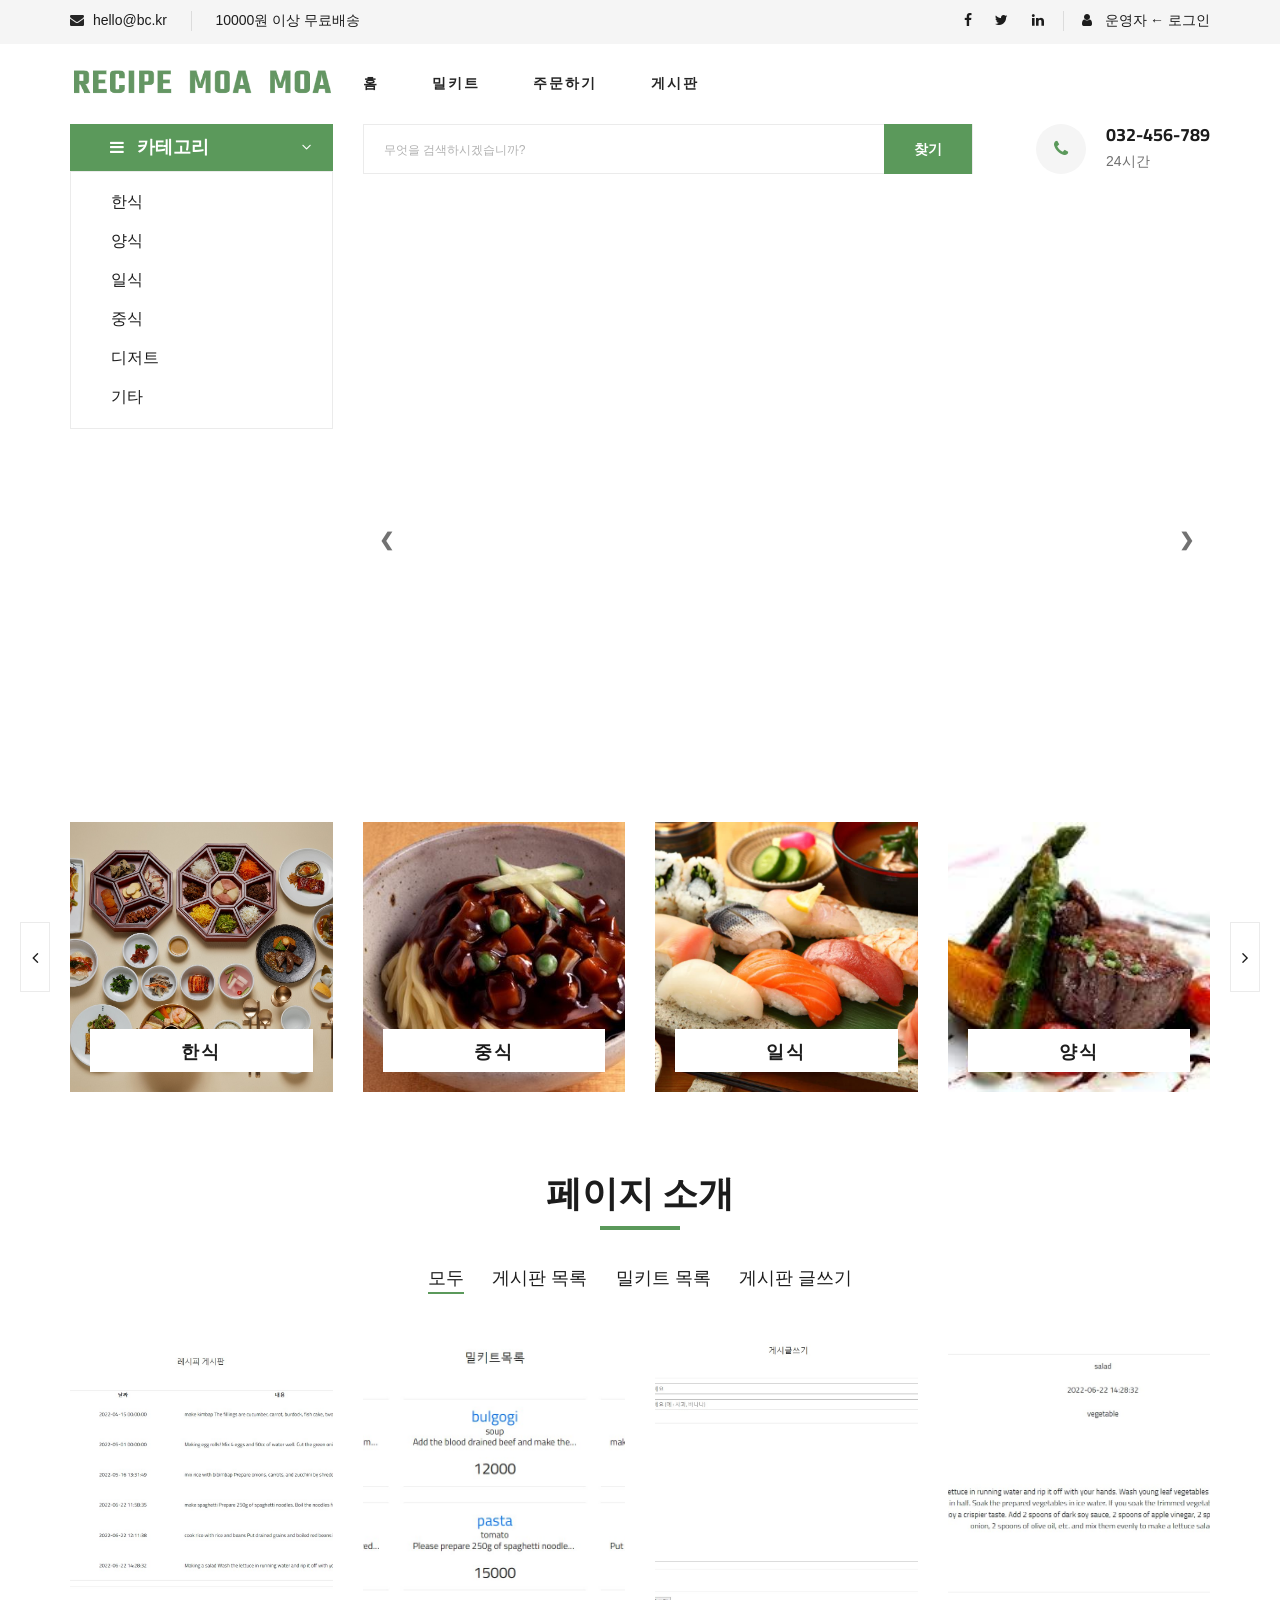
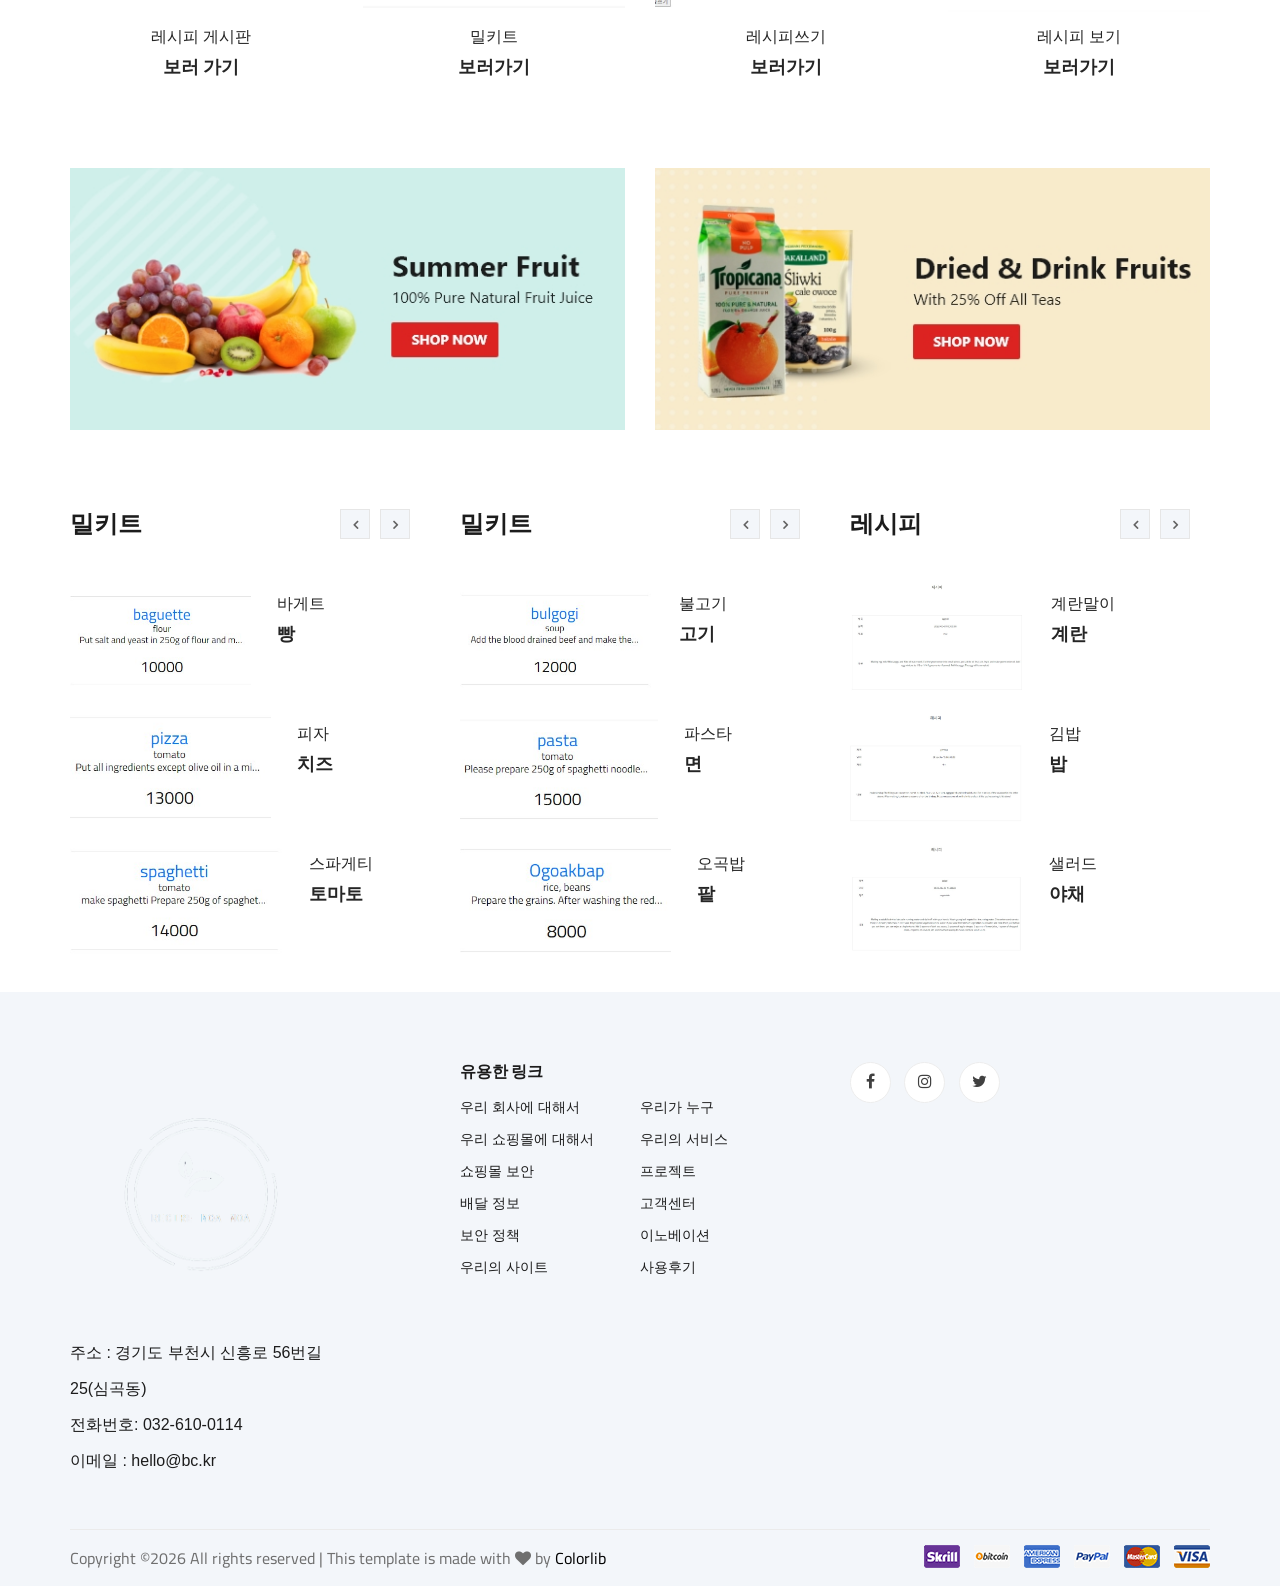
==== commit 3d55a027: "DAO file DAO 파일 주석 달기" ====
--- a/jiyeon/Backend/WebContent/moamoa/mainpage/index.html
+++ b/jiyeon/Backend/WebContent/moamoa/mainpage/index.html
@@ -217,7 +217,7 @@
                         <div class="hero__categories">
                             <div class="hero__categories__all">
                                 <i class="fa fa-bars"></i>
-                                <span>카테고리</span>
+                                <span>카테고리</span> <!-- 카테고리 연결 -->
                             </div>
                             <ul>
                                 <li>
@@ -244,7 +244,7 @@
                     <div class="col-lg-9">
                         <div class="hero__search">
                             <div class="hero__search__form">
-                                <form action="../jsp/search.jsp">
+                                <form action="../jsp/search.jsp"> <!-- 검색 기능 연결 -->
                                     <input type="text" name="search_keyword" placeholder="무엇을 검색하시겠습니까?">
                                     <button type="submit" class="site-btn">찾기</button>
                                 </form>
@@ -295,7 +295,7 @@
         <section class="categories">
             <div class="container">
                 <div class="row">
-                    <div class="categories__slider owl-carousel">
+                    <div class="categories__slider owl-carousel"> <!-- 카테고리 연결 -->
                         <div class="col-lg-3">
                             <div class="categories__item set-bg" data-setbg="../img/categories/cat-1.jpg">
                                 <h5>
